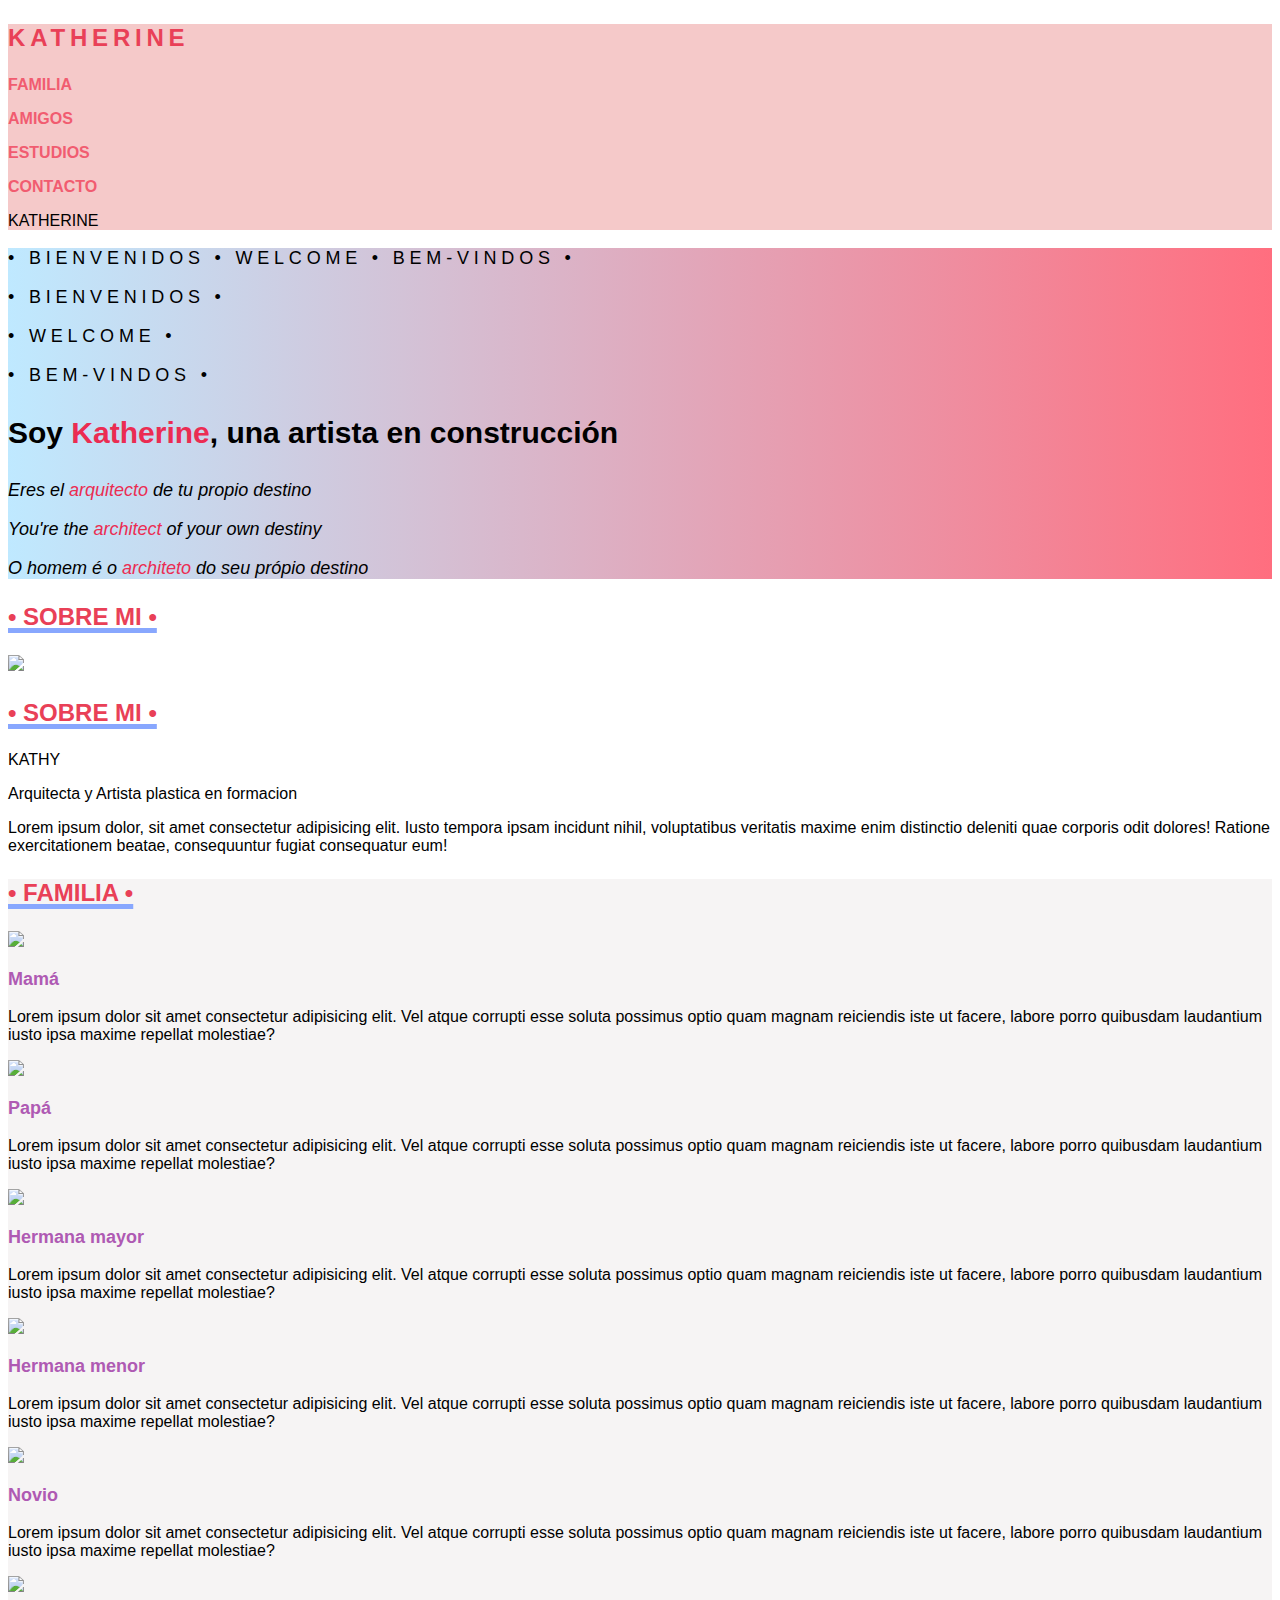
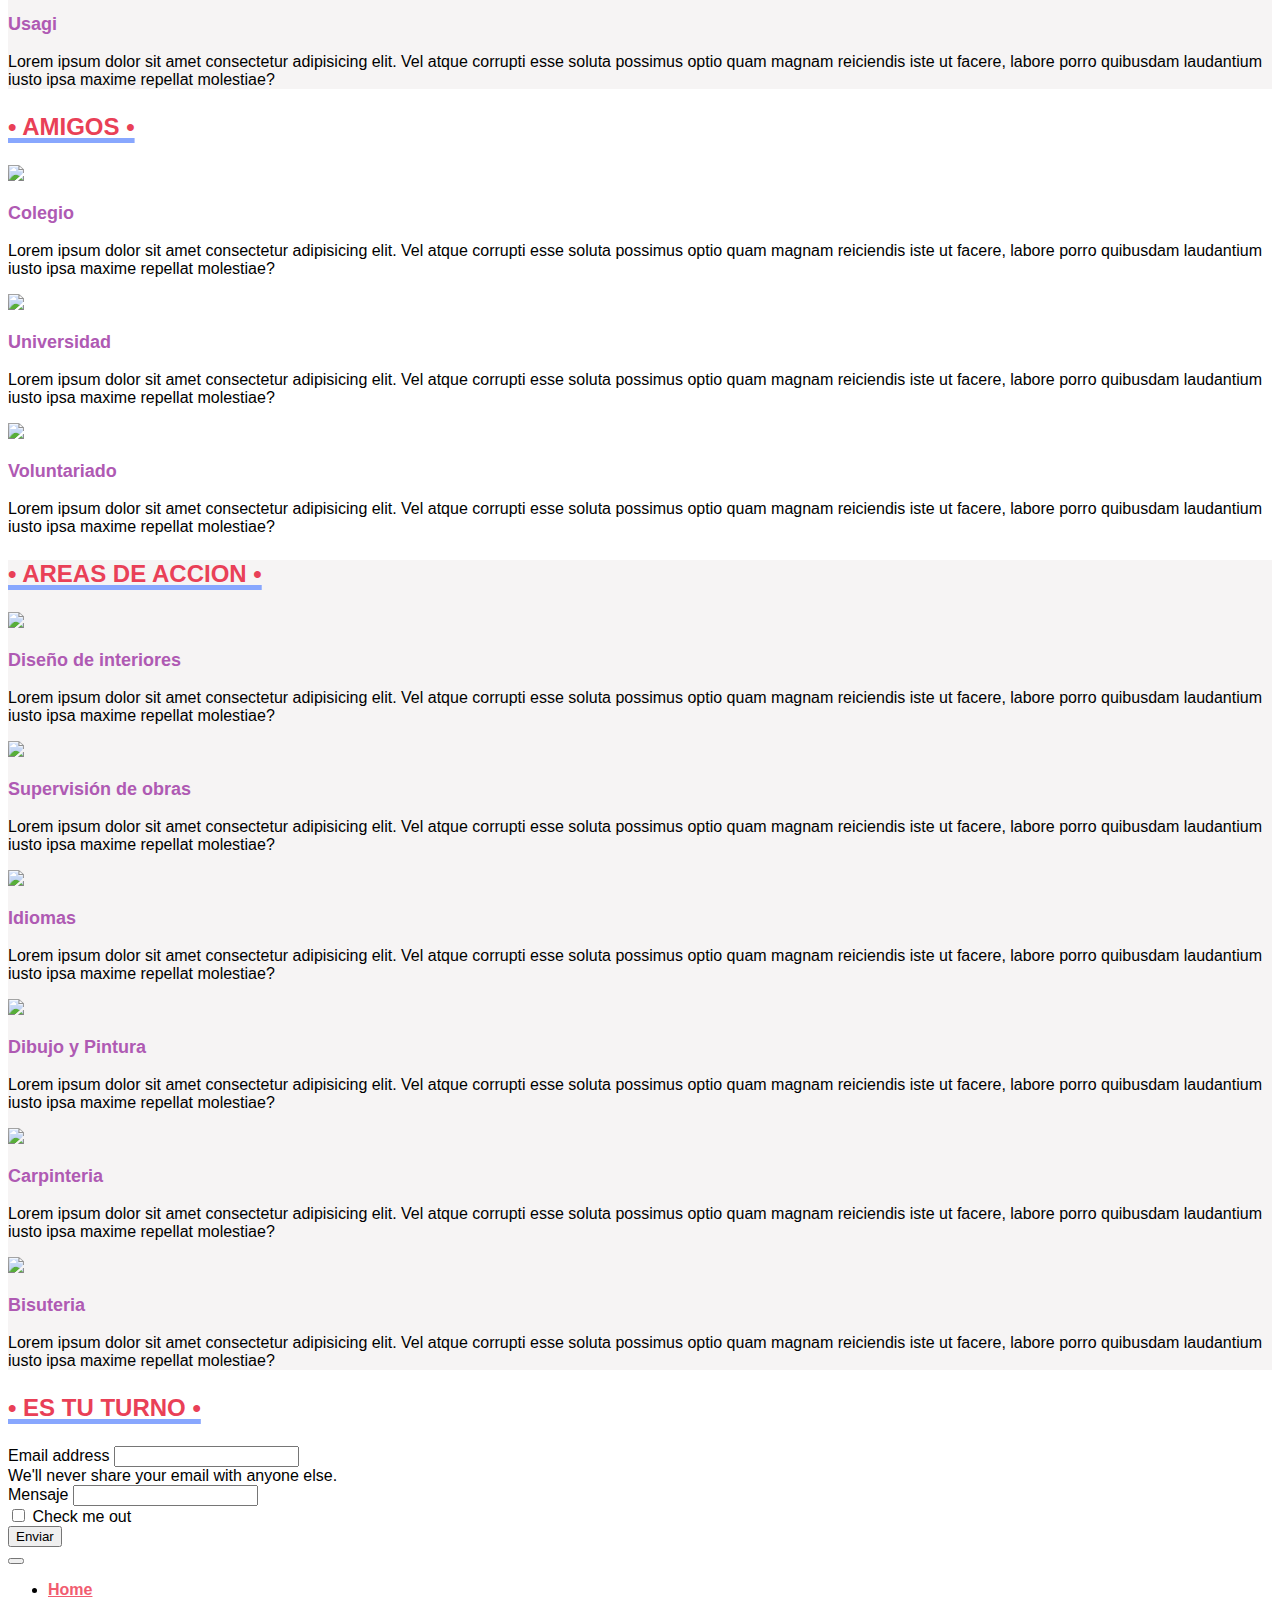
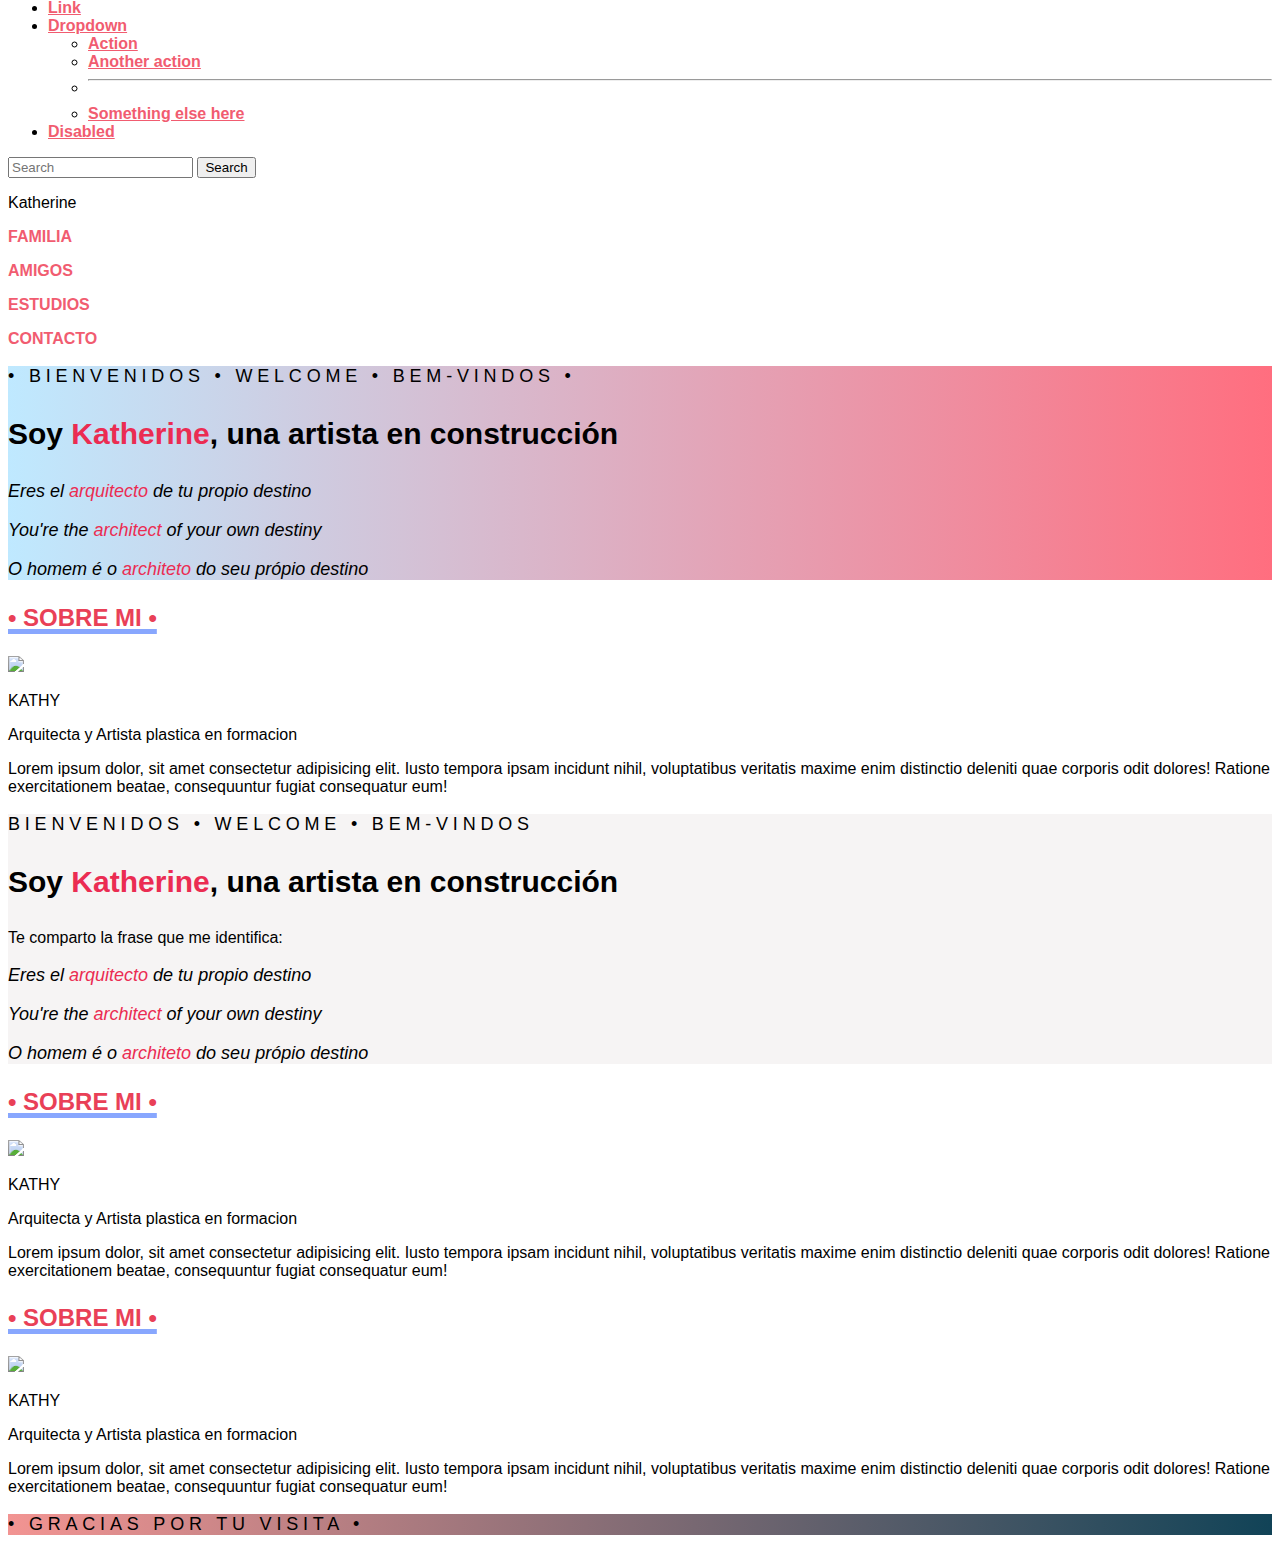
==== index.html @ c6577dc8 "Rename principal.html to index.html" ====
<!DOCTYPE html>
<html lang="es">
<head>
    <meta charset="UTF-8">
    <meta http-equiv="X-UA-Compatible" content="IE=edge">
    <!-- Icono de la pagina -->
    <link rel="icon" type="image/png" sizes="" href="./img/favicon-32x32.png">
    <!-- ****** -->
    <!-- Descripcion de la pagina -->
    <meta name="description" content="Curso de Desarrollo Web con HTML, CSS y JS"/>
    <!-- ****** -->
    <!-- Viewport de la pagina -->
    <meta name="viewport" content="width=device-width, initial-scale=1.0">
    <!-- ****** -->
    <!-- Vincular la pagina web con BOOTSTRAP-->
    <link href="https://cdn.jsdelivr.net/npm/bootstrap@5.2.2/dist/css/bootstrap.min.css" rel="stylesheet" integrity="sha384-Zenh87qX5JnK2Jl0vWa8Ck2rdkQ2Bzep5IDxbcnCeuOxjzrPF/et3URy9Bv1WTRi" crossorigin="anonymous">
    <script src="https://cdn.jsdelivr.net/npm/bootstrap@5.2.2/dist/js/bootstrap.bundle.min.js" integrity="sha384-OERcA2EqjJCMA+/3y+gxIOqMEjwtxJY7qPCqsdltbNJuaOe923+mo//f6V8Qbsw3" crossorigin="anonymous"></script>
    <!-- ****** -->
    <!-- Vincular la pagina web con la hoja de estilos -->
    <link type="text/css" rel="stylesheet" href="./css/principal.css">
    <!-- ****** -->
    <!-- Titulo de la pagina -->
    <title>Pagina Personal</title>
    <!-- ****** -->
</head>

<body>

    <header class="row">
        <section class="container d-flex justify-content-center align-items-center border border-success border-3 p-1">
            <section class="row">
                <section class="col-md-3 col-12">
                    <p class="text-center mt-3 name">KATHERINE</p>
                </section>

                <section class="col-md-6 col-12">
                    <section class="row mt-4">
                        <section class="col-md-3 col-12 px-4">
                            <p class="text-md-end text-center" ><a href="index.html" style="text-decoration:none" >FAMILIA</a></p>
                        </section>
                        <section class="col-md-3 col-12 px-4">
                            <p class="text-md-end text-center" ><a href="index.html" style="text-decoration:none" >AMIGOS</a></p>
                        </section>
                        <section class="col-md-3 col-12 px-4">
                            <p class="text-md-end text-center" ><a href="index.html" style="text-decoration:none" >ESTUDIOS</a></p>
                        </section>
                        <section class="col-md-3 col-12 px-4">
                            <p class="text-md-end text-center" ><a href="index.html" style="text-decoration:none" >CONTACTO</a></p>
                        </section>
                    </section>
                </section>
                <section class="col-md-3 col-12 mt-4">
                    <p class="text-center">KATHERINE</p>


                </section>
            </section>
        </section>
    </header>

    <nav></nav>
    
    <main>

        <!-- BIENVENIDOS -->

        <section class="border border-2 align-content-center justify-content-center">
            <section class="row border-1 border-dark px-5 section1 ">
                <section class="col-12">
                    <section class="section4 border border-primary container p-5">
                        <section class="row">
                            <section>
                                <p class="p1 text-center d-md-block d-none">• BIENVENIDOS • WELCOME • BEM-VINDOS •</p>
                                <p class="p1 text-center d-md-none d-block col-12">• BIENVENIDOS •</p>
                                </section>
                                <section>
                                <p class="p1 text-center d-md-none d-block col-12">• WELCOME •</p>
                                </section>
                                <section>
                                <p class="p1 text-center d-md-none d-block col-12">• BEM-VINDOS •</p>
                            </section>
                        </section>
                            <p class="p2 text-center">Soy <span style="color:#eb2c52">Katherine</span>, una artista en construcción</p>
                        <section class="pt-1">
                            <p class="p4 text-center">Eres el <span style="color:#eb2c52">arquitecto</span> de tu propio destino</p>
                            <p class="p4 text-center">You're the <span style="color:#eb2c52">architect</span> of your own destiny</p>
                            <p class="p4 text-center">O homem é o <span style="color:#eb2c52">architeto</span> do seu própio destino</p>
                        </section>
                    </section>
                </section>
            </section>
        </section>

        <!-- SOBRE MI -->

        <section class="m-5">
            <section class="row border border-1 border-success my-5 px-5 m-5">
                <section class="col-lg-6 col-12">
                    <p class="p7 text-center d-lg-none pt-2 ">• SOBRE MI •</p>
                    <p class="p8 text-center d-flex align-items-center justify-content-center"><img class="imagen1"src="./img/2725615.jpg"></p>
                </section>
                <section class="col-lg-6 col-12">
                    <p class="p7 text-center d-none d-lg-block">• SOBRE MI •</p>
                    <p class="p9 text-center">KATHY</p>
                    <p class="p10 ">Arquitecta y Artista plastica en formacion</p>
                    <p class="p11 ">Lorem ipsum dolor, sit amet consectetur adipisicing elit. Iusto tempora ipsam incidunt nihil, voluptatibus veritatis maxime enim distinctio deleniti quae corporis odit dolores! Ratione exercitationem beatae, consequuntur fugiat consequatur eum!</p>
                </section>
            </section>
        </section>

        <!-- FAMILIA -->

        <section class=" section3">
            <section class="border border-2 border-dark align-content-center justify-content-center m-5">
                <section class="row mx-5 border border-2 border-success">
                    <section class="col-12">
                        <p class="p7 text-center pt-2 pb-5">• FAMILIA •</p>
                    </section>
                    <section class="col-12">
                        <section class="row text-center align-items-center justify-content-center">
                            <section class="col-md-4 col-sm-6 col-12 p-3">
                                <img class="imagengf pb-2"src="./img/mama.png">
                                <p class="pf text-center">Mamá</p>
                                <p>Lorem ipsum dolor sit amet consectetur adipisicing elit. Vel atque corrupti esse soluta possimus optio quam magnam reiciendis iste ut facere, labore porro quibusdam laudantium iusto ipsa maxime repellat molestiae?</p>
                            </section>
                            <section class="col-md-4 col-sm-6 col-12  p-3">
                                <img class="imagengf pb-2"src="./img/papa.png">
                                <p class="pf text-center">Papá</p>
                                <p>Lorem ipsum dolor sit amet consectetur adipisicing elit. Vel atque corrupti esse soluta possimus optio quam magnam reiciendis iste ut facere, labore porro quibusdam laudantium iusto ipsa maxime repellat molestiae?</p>
                            </section>
                            <section class="col-md-4 col-sm-6 col-12  p-3">
                                <img class="imagengf pb-2"src="./img/hija1.png">
                                <p class="pf text-center">Hermana mayor</p>
                                <p>Lorem ipsum dolor sit amet consectetur adipisicing elit. Vel atque corrupti esse soluta possimus optio quam magnam reiciendis iste ut facere, labore porro quibusdam laudantium iusto ipsa maxime repellat molestiae?</p>
                            </section>
                            <section class="col-md-4 col-sm-6 col-12  p-3">
                                <img class="imagengf pb-2"src="./img/hija2.png">
                                <p class="pf text-center">Hermana menor</p>
                                <p>Lorem ipsum dolor sit amet consectetur adipisicing elit. Vel atque corrupti esse soluta possimus optio quam magnam reiciendis iste ut facere, labore porro quibusdam laudantium iusto ipsa maxime repellat molestiae?</p>
                            </section>
                            <section class="col-md-4 col-sm-6 col-12  p-3">
                                <img class="imagengf pb-2"src="./img/novio.png">
                                <p class="pf text-center">Novio</p>
                                <p>Lorem ipsum dolor sit amet consectetur adipisicing elit. Vel atque corrupti esse soluta possimus optio quam magnam reiciendis iste ut facere, labore porro quibusdam laudantium iusto ipsa maxime repellat molestiae?</p>
                            </section>
                            <section class="col-md-4 col-sm-6 col-12  p-3">
                                <img class="imagengf pb-2"src="./img/conejo.png">
                                <p class="pf text-center">Usagi</p>
                                <p>Lorem ipsum dolor sit amet consectetur adipisicing elit. Vel atque corrupti esse soluta possimus optio quam magnam reiciendis iste ut facere, labore porro quibusdam laudantium iusto ipsa maxime repellat molestiae?</p>
                            </section>
                        </section>
                    </section>
                </section>
            </section>
        </section>

    <!-- AMIGOS -->

        <section class="">
            <section class="border border-2 border-dark align-content-center justify-content-center m-5">
                    <section class="row mx-5 border border-2 border-success">
                        <section class="col-12">
                            <p class="p7 text-center pt-2 pb-5">• AMIGOS •</p>
                        </section>
                        <section class="col-12">
                            <section class="row text-center align-items-center justify-content-center">
                                <section class="col-md-4 col-sm-6 col-12 p-3">
                                    <img class="imagengf pb-2"src="./img/mama.png">
                                    <p class="pf text-center">Colegio</p>
                                    <p>Lorem ipsum dolor sit amet consectetur adipisicing elit. Vel atque corrupti esse soluta possimus optio quam magnam reiciendis iste ut facere, labore porro quibusdam laudantium iusto ipsa maxime repellat molestiae?</p>
                                </section>
                                <section class="col-md-4 col-sm-6 col-12  p-3">
                                    <img class="imagengf pb-2"src="./img/papa.png">
                                    <p class="pf text-center">Universidad</p>
                                    <p>Lorem ipsum dolor sit amet consectetur adipisicing elit. Vel atque corrupti esse soluta possimus optio quam magnam reiciendis iste ut facere, labore porro quibusdam laudantium iusto ipsa maxime repellat molestiae?</p>
                                </section>
                                <section class="col-md-4 col-sm-6 col-12  p-3">
                                    <img class="imagengf pb-2"src="./img/hija1.png">
                                    <p class="pf text-center">Voluntariado</p>
                                    <p>Lorem ipsum dolor sit amet consectetur adipisicing elit. Vel atque corrupti esse soluta possimus optio quam magnam reiciendis iste ut facere, labore porro quibusdam laudantium iusto ipsa maxime repellat molestiae?</p>
                                </section>
                            </section>
                        </section>
                    </section>
                </section>    
        </section>

        <!-- AREAS DE ACCION -->

        <section class=" section3">
            <section class="border border-2 border-dark align-content-center justify-content-center m-5">
                <section class="row mx-5 border border-2 border-success">
                    <section class="col-12">
                        <p class="p7 text-center pt-2 pb-5">• AREAS DE ACCION •</p>
                    </section>
                    <section class="col-12">
                        <section class="row text-center align-items-center justify-content-center">
                            <section class="col-md-4 col-sm-6 col-12 p-3">
                                <img class="imagengf pb-2"src="./img/art-and-design.png">
                                <p class="pf text-center">Diseño de interiores</p>
                                <p>Lorem ipsum dolor sit amet consectetur adipisicing elit. Vel atque corrupti esse soluta possimus optio quam magnam reiciendis iste ut facere, labore porro quibusdam laudantium iusto ipsa maxime repellat molestiae?</p>
                            </section>
                            <section class="col-md-4 col-sm-6 col-12  p-3">
                                <img class="imagengf pb-2"src="./img/plano.png">
                                <p class="pf text-center">Supervisión de obras</p>
                                <p>Lorem ipsum dolor sit amet consectetur adipisicing elit. Vel atque corrupti esse soluta possimus optio quam magnam reiciendis iste ut facere, labore porro quibusdam laudantium iusto ipsa maxime repellat molestiae?</p>
                            </section>
                            <section class="col-md-4 col-sm-6 col-12  p-3">
                                <img class="imagengf pb-2"src="./img/traduccion.png">
                                <p class="pf text-center">Idiomas</p>
                                <p>Lorem ipsum dolor sit amet consectetur adipisicing elit. Vel atque corrupti esse soluta possimus optio quam magnam reiciendis iste ut facere, labore porro quibusdam laudantium iusto ipsa maxime repellat molestiae?</p>
                            </section>
                            <section class="col-md-4 col-sm-6 col-12  p-3">
                                <img class="imagengf pb-2"src="./img/pintar.png">
                                <p class="pf text-center">Dibujo y Pintura</p>
                                <p>Lorem ipsum dolor sit amet consectetur adipisicing elit. Vel atque corrupti esse soluta possimus optio quam magnam reiciendis iste ut facere, labore porro quibusdam laudantium iusto ipsa maxime repellat molestiae?</p>
                            </section>
                            <section class="col-md-4 col-sm-6 col-12  p-3">
                                <img class="imagengf pb-2"src="./img/handcraft.png">
                                <p class="pf text-center">Carpinteria</p>
                                <p>Lorem ipsum dolor sit amet consectetur adipisicing elit. Vel atque corrupti esse soluta possimus optio quam magnam reiciendis iste ut facere, labore porro quibusdam laudantium iusto ipsa maxime repellat molestiae?</p>
                            </section>
                            <section class="col-md-4 col-sm-6 col-12  p-3">
                                <img class="imagengf pb-2"src="./img/gems.png">
                                <p class="pf text-center">Bisuteria</p>
                                <p>Lorem ipsum dolor sit amet consectetur adipisicing elit. Vel atque corrupti esse soluta possimus optio quam magnam reiciendis iste ut facere, labore porro quibusdam laudantium iusto ipsa maxime repellat molestiae?</p>
                            </section>
                        </section>
                    </section>
                </section>
            </section>
        </section>

        <!-- FORMULARIO -->

            <section class="">
                <section class="border border-2 border-dark align-content-center justify-content-center m-5">
                        <section class="row mx-5 border border-2 border-success">
                            <section class="col-12">
                                <p class="p7 text-center pt-2 pb-5">• ES TU TURNO •</p>
                            </section>
                            <section class="col-12">
                                <section class="row align-items-center justify-content-center">
                                    
                                    <form>
                                        <section class="mb-3">
                                        <label for="exampleInputEmail1" class="form-label">Email address</label>
                                        <input type="email" class="form-control" id="exampleInputEmail1" aria-describedby="emailHelp">
                                        <section id="emailHelp" class="form-text">We'll never share your email with anyone else.</section>
                                        </section>
                                        <section class="mb-3">
                                        <label for="exampleInputMsj" class="form-label">Mensaje</label>
                                        <input type="txt" class="form-control" id="exampleInputPassword1">
                                        </section>
                                        <section class="mb-3 form-check">
                                        <input type="checkbox" class="form-check-input" id="exampleCheck1">
                                        <label class="form-check-label" for="exampleCheck1">Check me out</label>
                                        </section>
                                        <button type="submit" class="btn btn-primary">Enviar</button>
                                    </form>

                                </section>
                            </section>
                        </section>
                    </section>    
            </section>


<!-- SE PUEDE VBORRAR -->
<nav class="navbar navbar-expand-lg navbar-light d-sm-none d-block text-center justify-content-center align-item-center d-flex">
    <section class="container-fluid">
    <a class="navbar-brand" href="#"></a>
    <button class="navbar-toggler" type="button" data-bs-toggle="collapse" data-bs-target="#navbarSupportedContent" aria-controls="navbarSupportedContent" aria-expanded="false" aria-label="Toggle navigation">
        <span class="navbar-toggler-icon"></span>
    </button>
    <section class="collapse navbar-collapse" id="navbarSupportedContent">
        <ul class="navbar-nav me-auto mb-2 mb-lg-0">
        <li class="nav-item">
            <a class="nav-link active" aria-current="page" href="#">Home</a>
        </li>
        <li class="nav-item">
            <a class="nav-link" href="#">Link</a>
        </li>
        <li class="nav-item dropdown">
            <a class="nav-link dropdown-toggle" href="#" id="navbarDropdown" role="button" data-bs-toggle="dropdown" aria-expanded="false">
            Dropdown
            </a>
            <ul class="dropdown-menu" aria-labelledby="navbarDropdown">
            <li><a class="dropdown-item" href="#">Action</a></li>
            <li><a class="dropdown-item" href="#">Another action</a></li>
            <li><hr class="dropdown-divider"></li>
            <li><a class="dropdown-item" href="#">Something else here</a></li>
            </ul>
        </li>
        <li class="nav-item">
            <a class="nav-link disabled" href="#" tabindex="-1" aria-disabled="true">Disabled</a>
        </li>
        </ul>
        <form class="d-flex">
        <input class="form-control me-2" type="search" placeholder="Search" aria-label="Search">
        <button class="btn btn-outline-success" type="submit">Search</button>
        </form>
    </section>
    </section>
</nav>




        <!-- PRUEBAS QUE NO VAN-->




        <section class="row p-1">
            <section class="col-md-3 col-12 border border-success border-2 align-items-center justify-content-center">
                <section class="text-end fw-bold border border-primary fs-4 text-danger p-1">
                    <p class="text-center mb-0">Katherine</p>
                </section>
            </section>
            <section class="col-md-6 border border-dark border-dark p-">
                <section class="row border border-primary border border-success border-3 m-0 align-items-center justify-content-center col-12">
                        <section class="col-md-3 col-12">
                            <p class="text-md-end text-center" ><a href="index.html" style="text-decoration:none" >FAMILIA</a></p>
                        </section>
                        <section class="col-md-3 col-12">
                            <p class="text-md-end text-center" ><a href="index.html" style="text-decoration:none" >AMIGOS</a></p>
                        </section>
                        <section class="col-md-3 col-12">
                            <p class="text-md-end text-center" ><a href="index.html" style="text-decoration:none" >ESTUDIOS</a></p>
                        </section>
                        <section class="col-md-3 col-12">
                            <p class="text-md-end text-center" ><a href="index.html" style="text-decoration:none" >CONTACTO</a></p>
                        </section>
                    </section>
                    
                </section>
            </section>



        <section class="border border-2 align-content-center justify-content-center">
            <section class="row border-1 border-dark px-5 section1 ">
                <section class="col-12">
                    <section class="section4 border border-primary container p-5">
                        <p class="p1 text-center">• BIENVENIDOS • WELCOME • BEM-VINDOS •</p>
                        <p class="p2 text-center">Soy <span style="color:#eb2c52">Katherine</span>, una artista en construcción</p>
                        <section class="pt-1">
                            <p class="p4 text-center">Eres el <span style="color:#eb2c52">arquitecto</span> de tu propio destino</p>
                            <p class="p4 text-center">You're the <span style="color:#eb2c52">architect</span> of your own destiny</p>
                            <p class="p4 text-center">O homem é o <span style="color:#eb2c52">architeto</span> do seu própio destino</p>
                        </section>
                    </section>
                </section>
            </section>
        </section>








<section class="section border border-2 align-content-center justify-content-center">
    <section class="row border-1 border-dark my-5 px-5">
        <section class="col-12">
            <section class="section4 border border-primary container bo">
                <p class="p7 text-center">• SOBRE MI •</p>
                <p class="p8 text-center align-items-center"><img class="imagen1"src="./img/2725615.jpg"></p>
                <p class="p9 text-center">KATHY</p>
                <p class="p10">Arquitecta y Artista plastica en formacion</p>
                <p class="p11">Lorem ipsum dolor, sit amet consectetur adipisicing elit. Iusto tempora ipsam incidunt nihil, voluptatibus veritatis maxime enim distinctio deleniti quae corporis odit dolores! Ratione exercitationem beatae, consequuntur fugiat consequatur eum!</p>
            </section>
        </section>
    </section>
</section>

<section class="section3 border border-2 align-content-center justify-content-center">
    <section class="row border-1 border-dark my-5 px-5">
        <section class="col-12">
            <section class="section4 border border-primary container ">
                <p class="p1 text-center">BIENVENIDOS • WELCOME • BEM-VINDOS</p>
                <p class="p2 text-center">Soy <span style="color:#eb2c52">Katherine</span>, una artista en construcción</p>
                <p class="p3 text-center">Te comparto la frase que me identifica:</p>
                <p class="p4 text-center">Eres el <span style="color:#eb2c52">arquitecto</span> de tu propio destino</p>
                <p class="p5 text-center">You're the <span style="color:#eb2c52">architect</span> of your own destiny</p>
                <p class="p6 text-center">O homem é o <span style="color:#eb2c52">architeto</span> do seu própio destino</p>
            </section>
        </section>
    </section>
</section>







        <section class="section border border-2 align-content-center justify-content-center">
            <section class="row border-1 border-dark my-5 px-5">
                <section class="col-lg-6 col-12">
                    <p class="p7 text-center">• SOBRE MI •</p>
                    <p class="p8 text-center align-items-center"><img class="imagen1"src="./img/2725615.jpg"></p>
                </section>
                <section class="col-lg-6 col-12">
                    <p class="p9 text-center">KATHY</p>
                    <p class="p10">Arquitecta y Artista plastica en formacion</p>
                    <p class="p11">Lorem ipsum dolor, sit amet consectetur adipisicing elit. Iusto tempora ipsam incidunt nihil, voluptatibus veritatis maxime enim distinctio deleniti quae corporis odit dolores! Ratione exercitationem beatae, consequuntur fugiat consequatur eum!</p>
                </section>




                <section class="col-12">
                    <section class="section4 border border-primary container bo">
                        <p class="p7 text-center">• SOBRE MI •</p>
                        <p class="p8 text-center align-items-center"><img class="imagen1"src="./img/2725615.jpg"></p>
                        <p class="p9 text-center">KATHY</p>
                        <p class="p10">Arquitecta y Artista plastica en formacion</p>
                        <p class="p11">Lorem ipsum dolor, sit amet consectetur adipisicing elit. Iusto tempora ipsam incidunt nihil, voluptatibus veritatis maxime enim distinctio deleniti quae corporis odit dolores! Ratione exercitationem beatae, consequuntur fugiat consequatur eum!</p>
                    </section>
                </section>
            </section>
        </section>








        <section>

        </section>
    </main>
    <footer>
        <section class="border border-2 align-content-center justify-content-center foot">
            <section class="row border-1 border-dark px-5">
                <section class="col-md-4 col-12">
                    <section class="section4 border border-primary container p-5">
                        <section class="row">
                            <section>
                                <p class="p1 text-center d-md-block d-none">• GRACIAS POR TU VISITA •</p>
                            </section>
                        </section>
                    </section>        
                </section>

                <section class="col-md-4 col-sm-6 col-12">

                </section>

                <section class="col-md-4 col-12">

                </section>

                <section class="col-12">

                </section>
            </section>
        </section>
    </footer>
</body>
</html>
<script src="./js/principal.js"></script>
---- css/principal.css ----
*{
    font-family:'Trebuchet MS', 'Lucida Sans Unicode', 'Lucida Grande', 'Lucida Sans', Arial, sans-serif;




}

/* #eb2c52 / fe4d4d  color: #E94057 */

header{
    background-color: #f5c9c9;
}

.name{
    letter-spacing: .3rem;
    font-size:1.5rem;
    font-weight: bolder;
    color: #E94057;
}


a:hover {
    color: #4874aa;
    cursor: pointer;
    text-decoration: none;
}

a{
    font-weight: bolder;
    color: #f15c70;
}

.section1{
    background: #ff6e7f;  /* fallback for old browsers */
    background: -webkit-linear-gradient(to right, #bfe9ff, #ff6e7f);  /* Chrome 10-25, Safari 5.1-6 */
    background: linear-gradient(to right, #bfe9ff, #ff6e7f); /* W3C, IE 10+/ Edge, Firefox 16+, Chrome 26+, Opera 12+, Safari 7+ */
    
}

.section3{
    background-color: #f6f4f4;
}


.section4{
    justify-content: center;
}

.p1{
    letter-spacing: .3rem;
    font-size: 18px;
    
}

.p2{
    font-weight: bolder;
    font-size: 30px;
}

.p4, .p5, .p6{
    font-style: oblique;
    font-size: 18px;
}

.p7{
    font-size: 1.5rem;
    color: #E94057;
    font-weight: bolder;
    text-decoration: underline #88a7fe 5px;
}

.imagen1{
    width: 200px;

}

.imagengf{
    width: 100px;
}

.plomo{
    background-color: #f7f7f7;
}

.pf{
    color: #af5ab3;
    font-weight: bolder;
    font-size: large;
}

.foot{
    background: #114357;  /* fallback for old browsers */
    background: -webkit-linear-gradient(to right, #F29492, #114357);  /* Chrome 10-25, Safari 5.1-6 */
    background: linear-gradient(to right, #F29492, #114357); /* W3C, IE 10+/ Edge, Firefox 16+, Chrome 26+, Opera 12+, Safari 7+ */
    
    

}

/*
 class="section3 border border-2 border-dark align-content-center justify-content-center my-5 px-5


*/
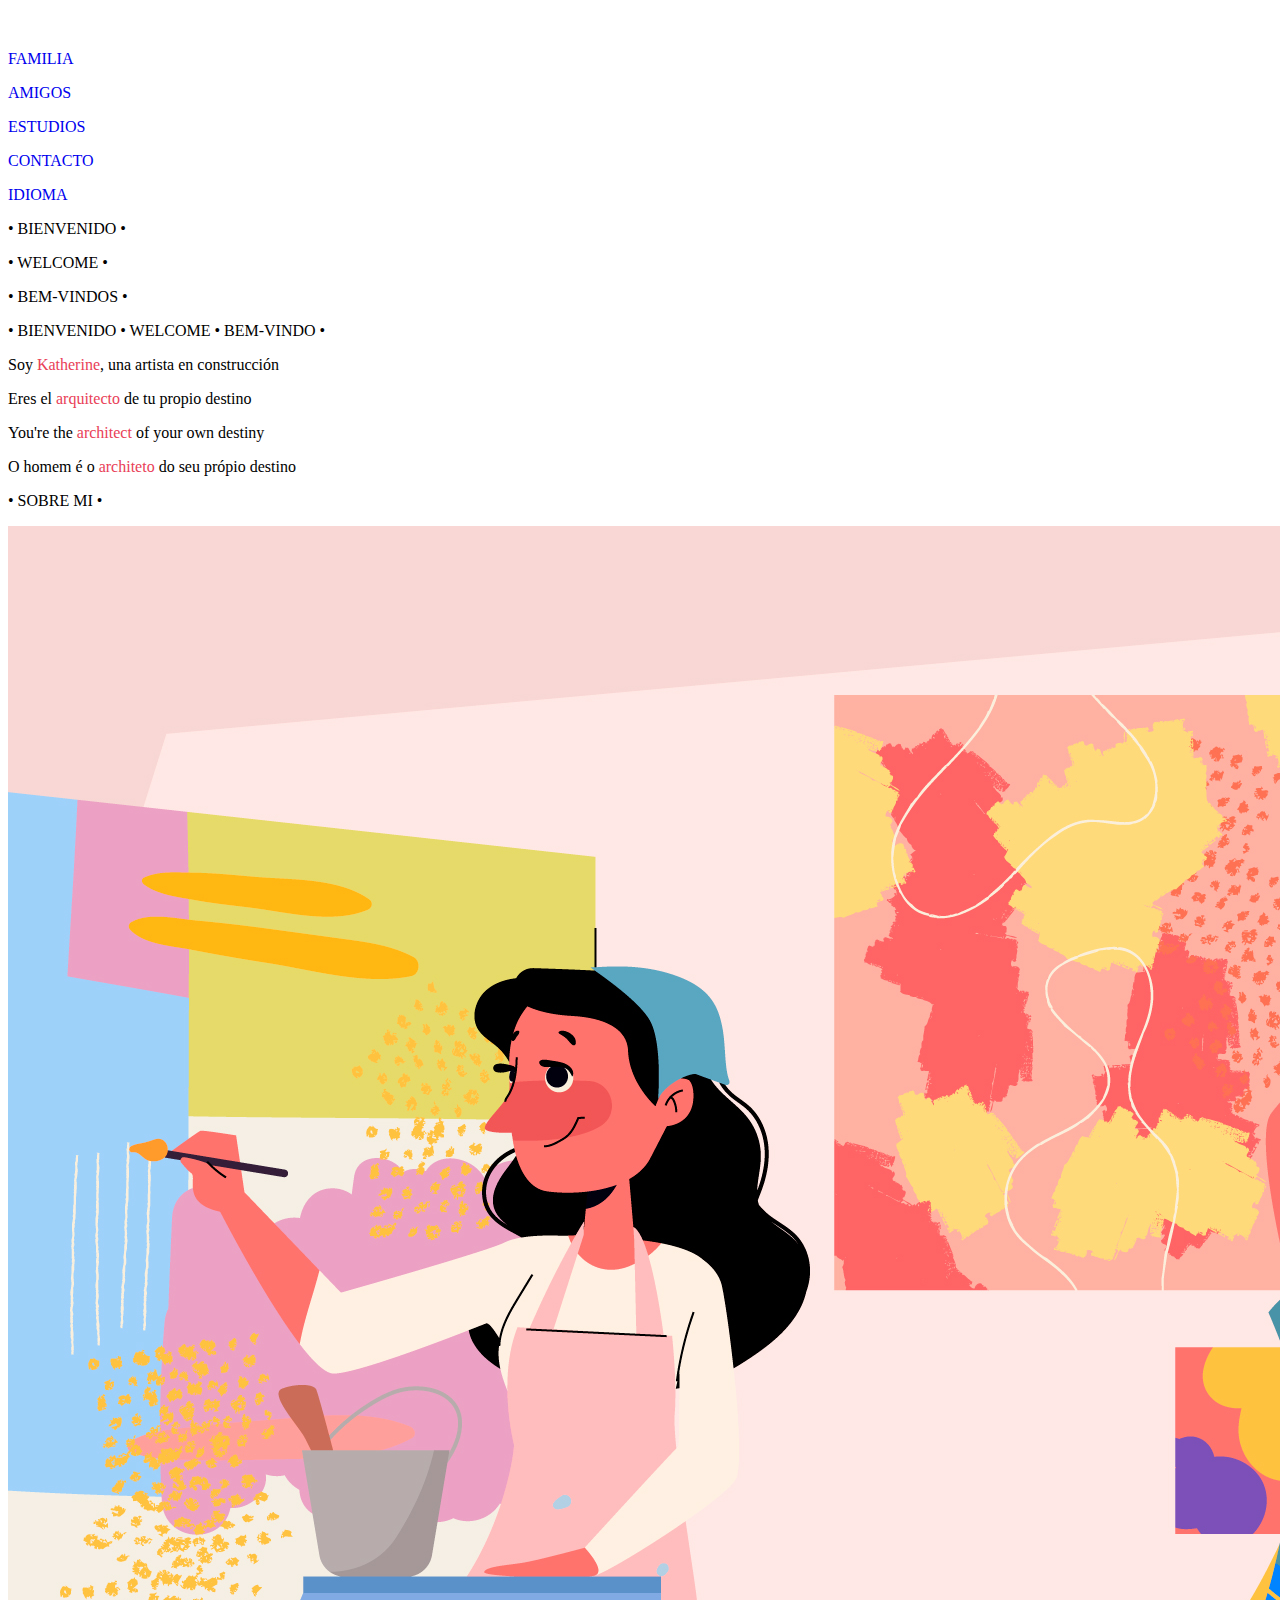
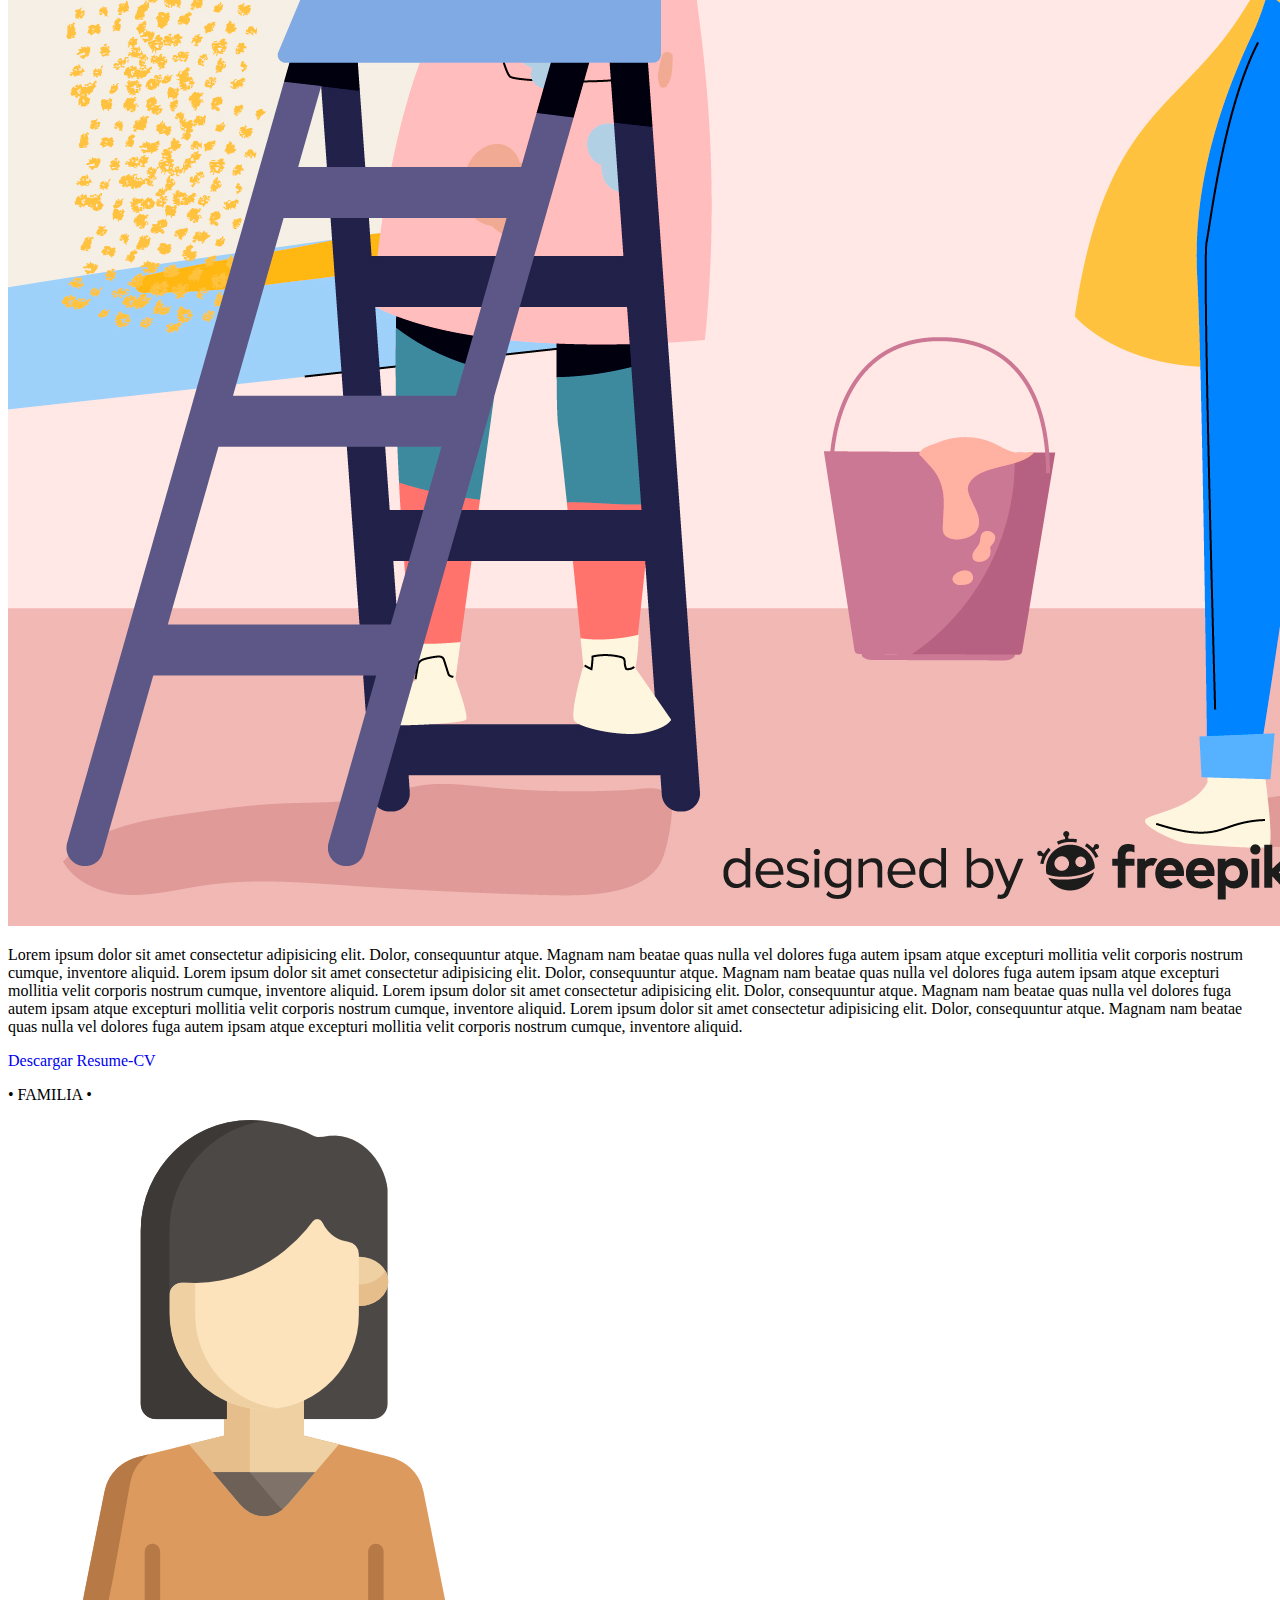
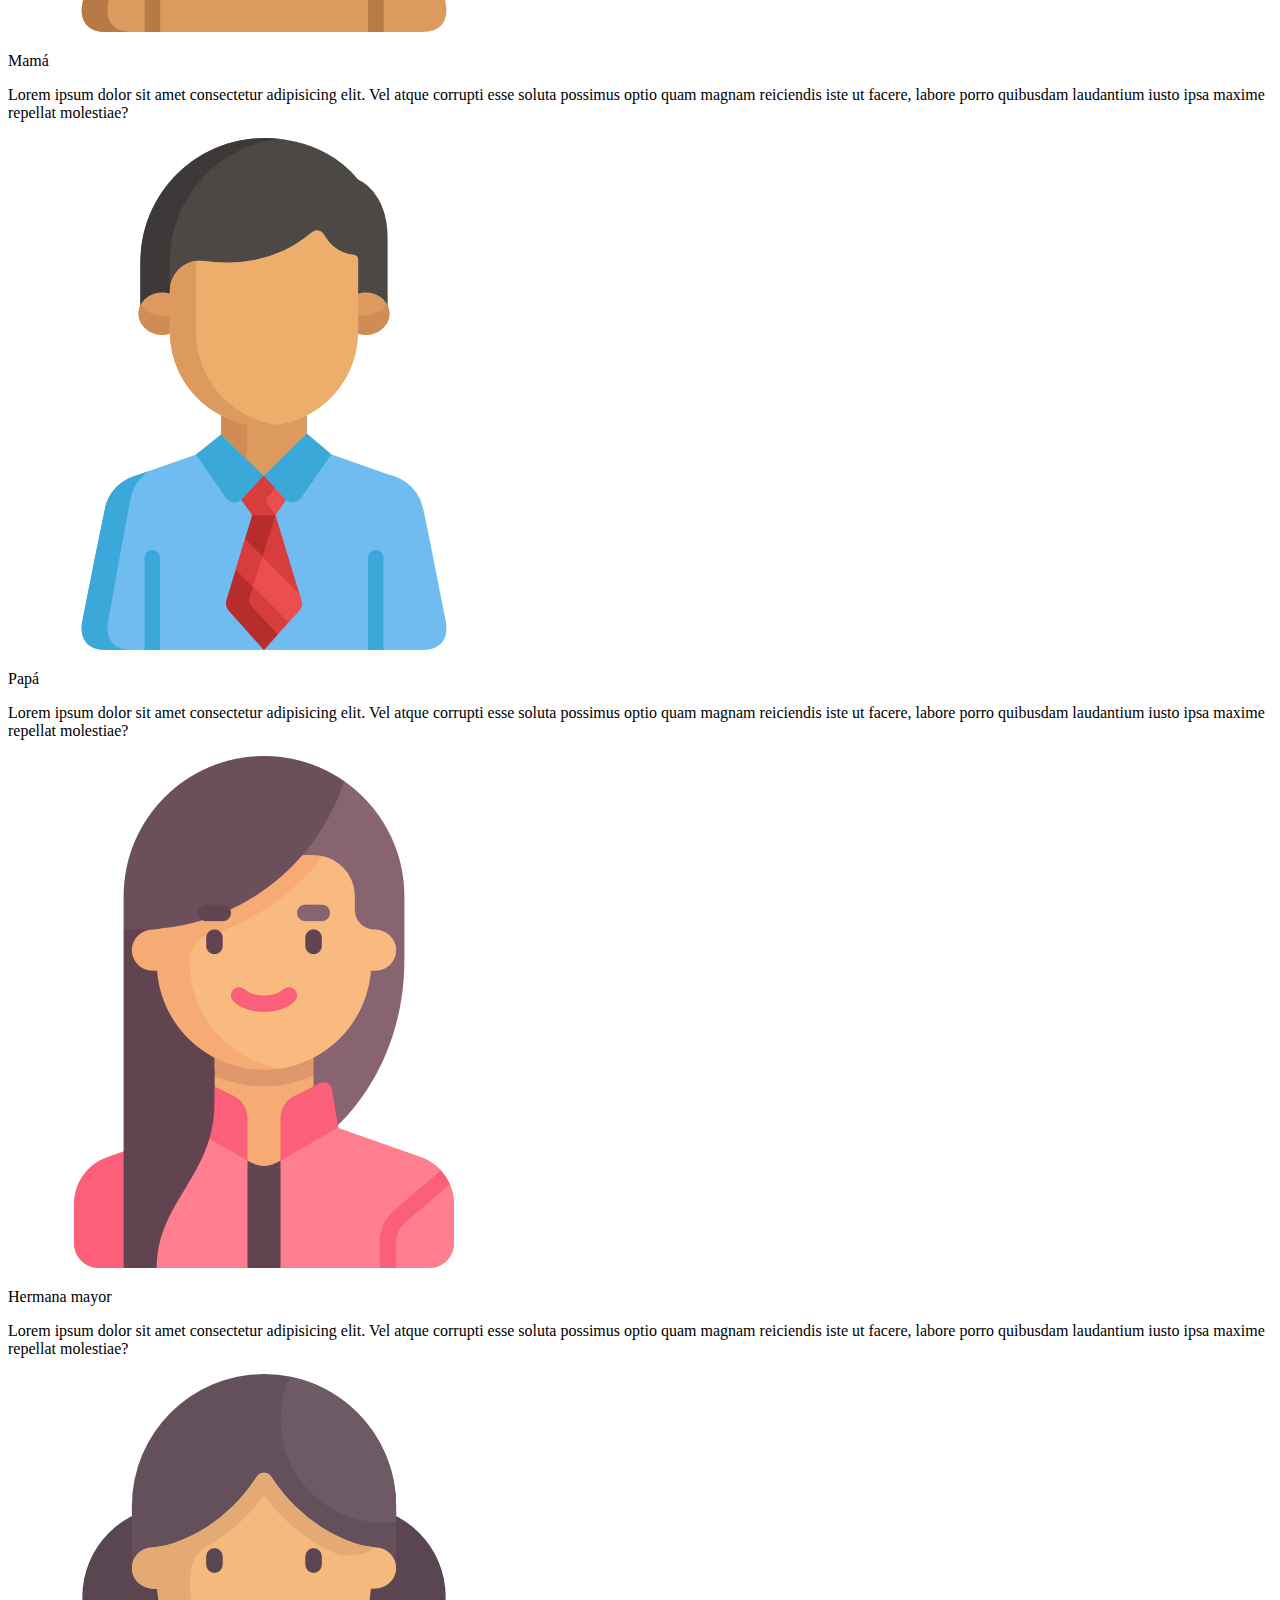
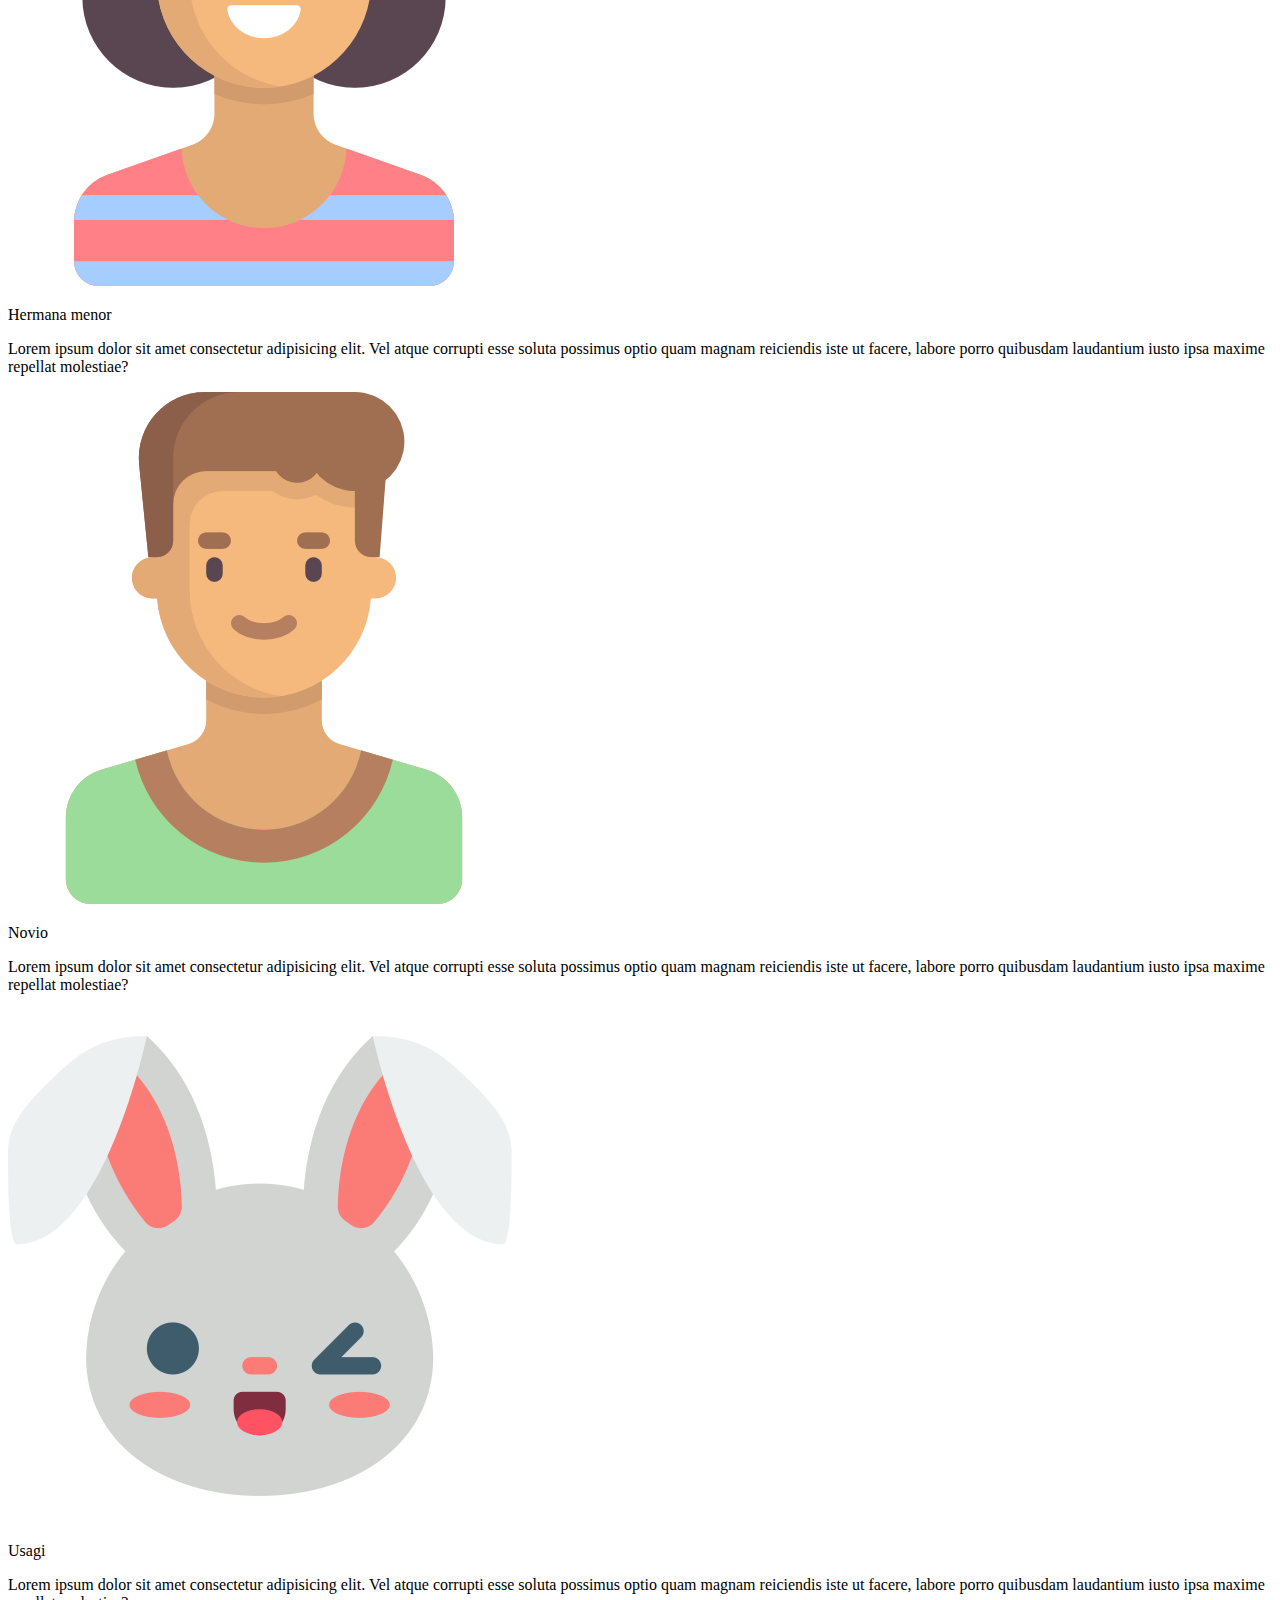
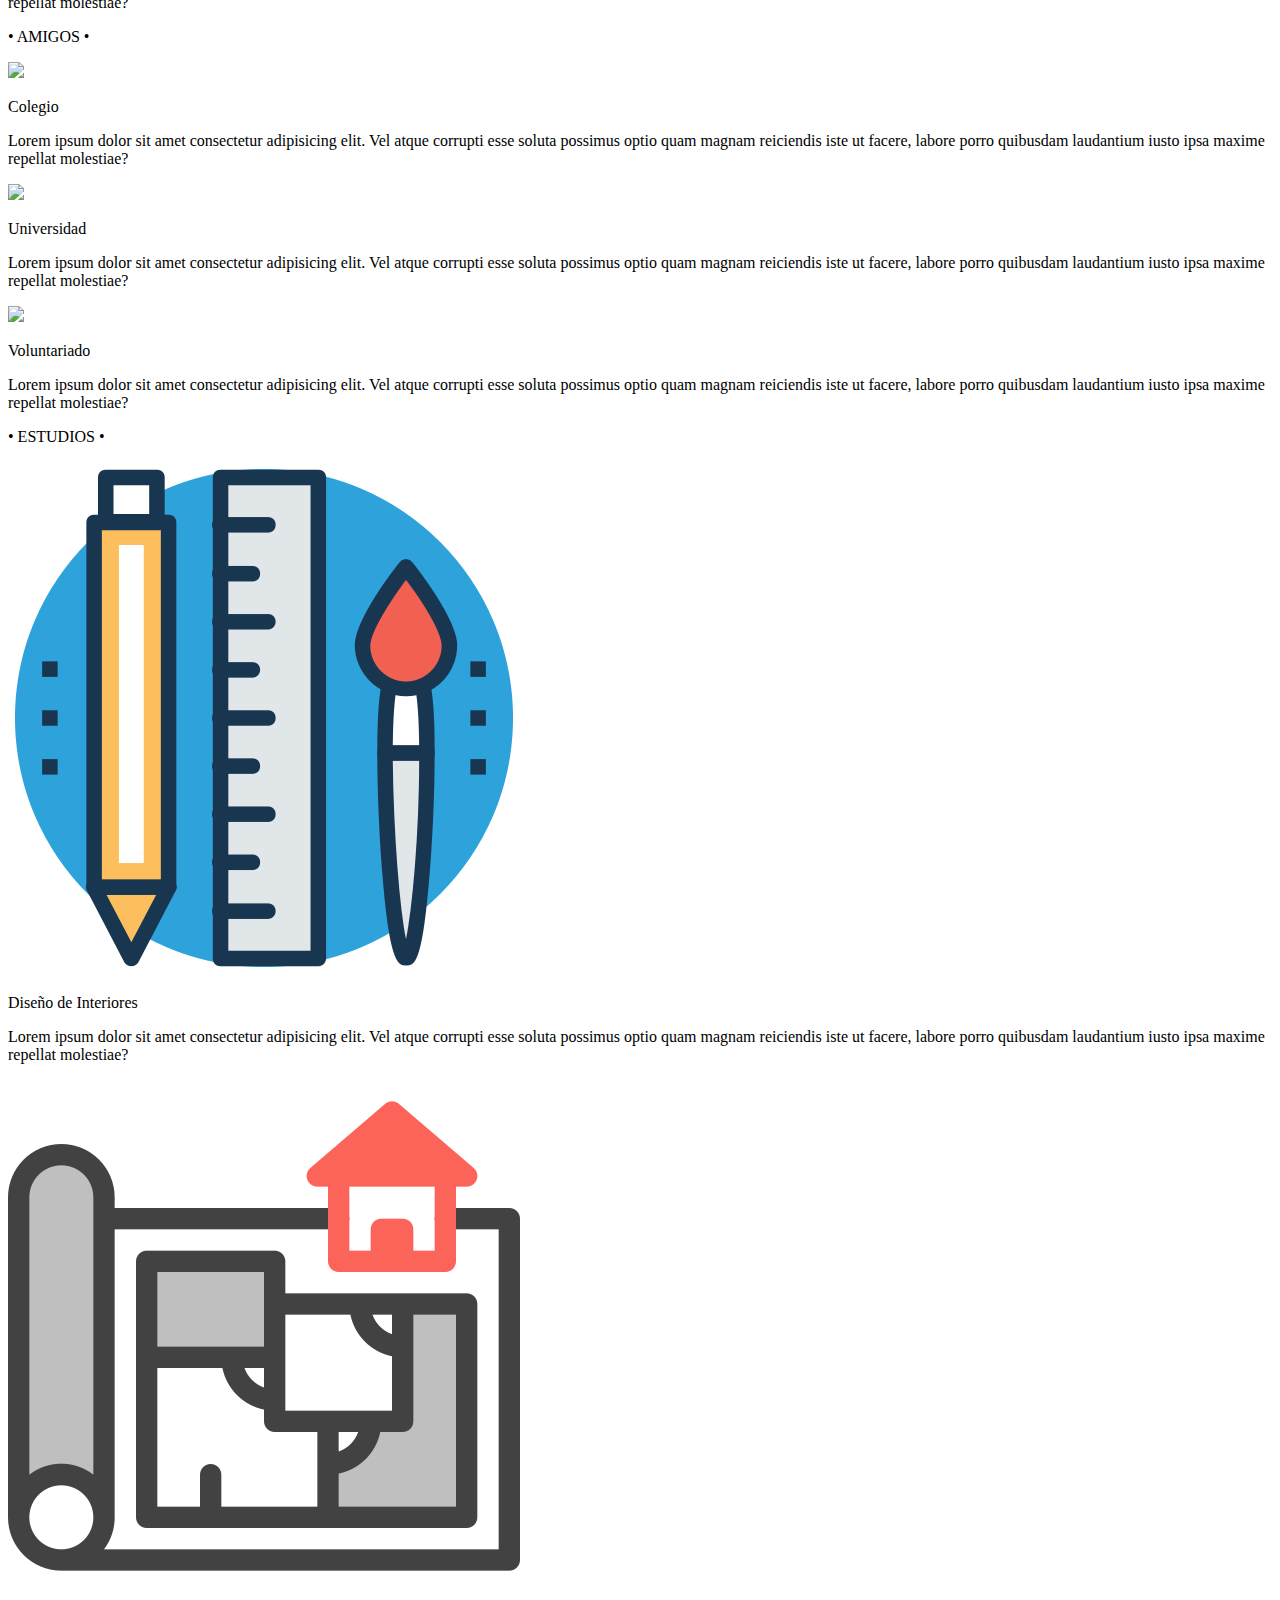
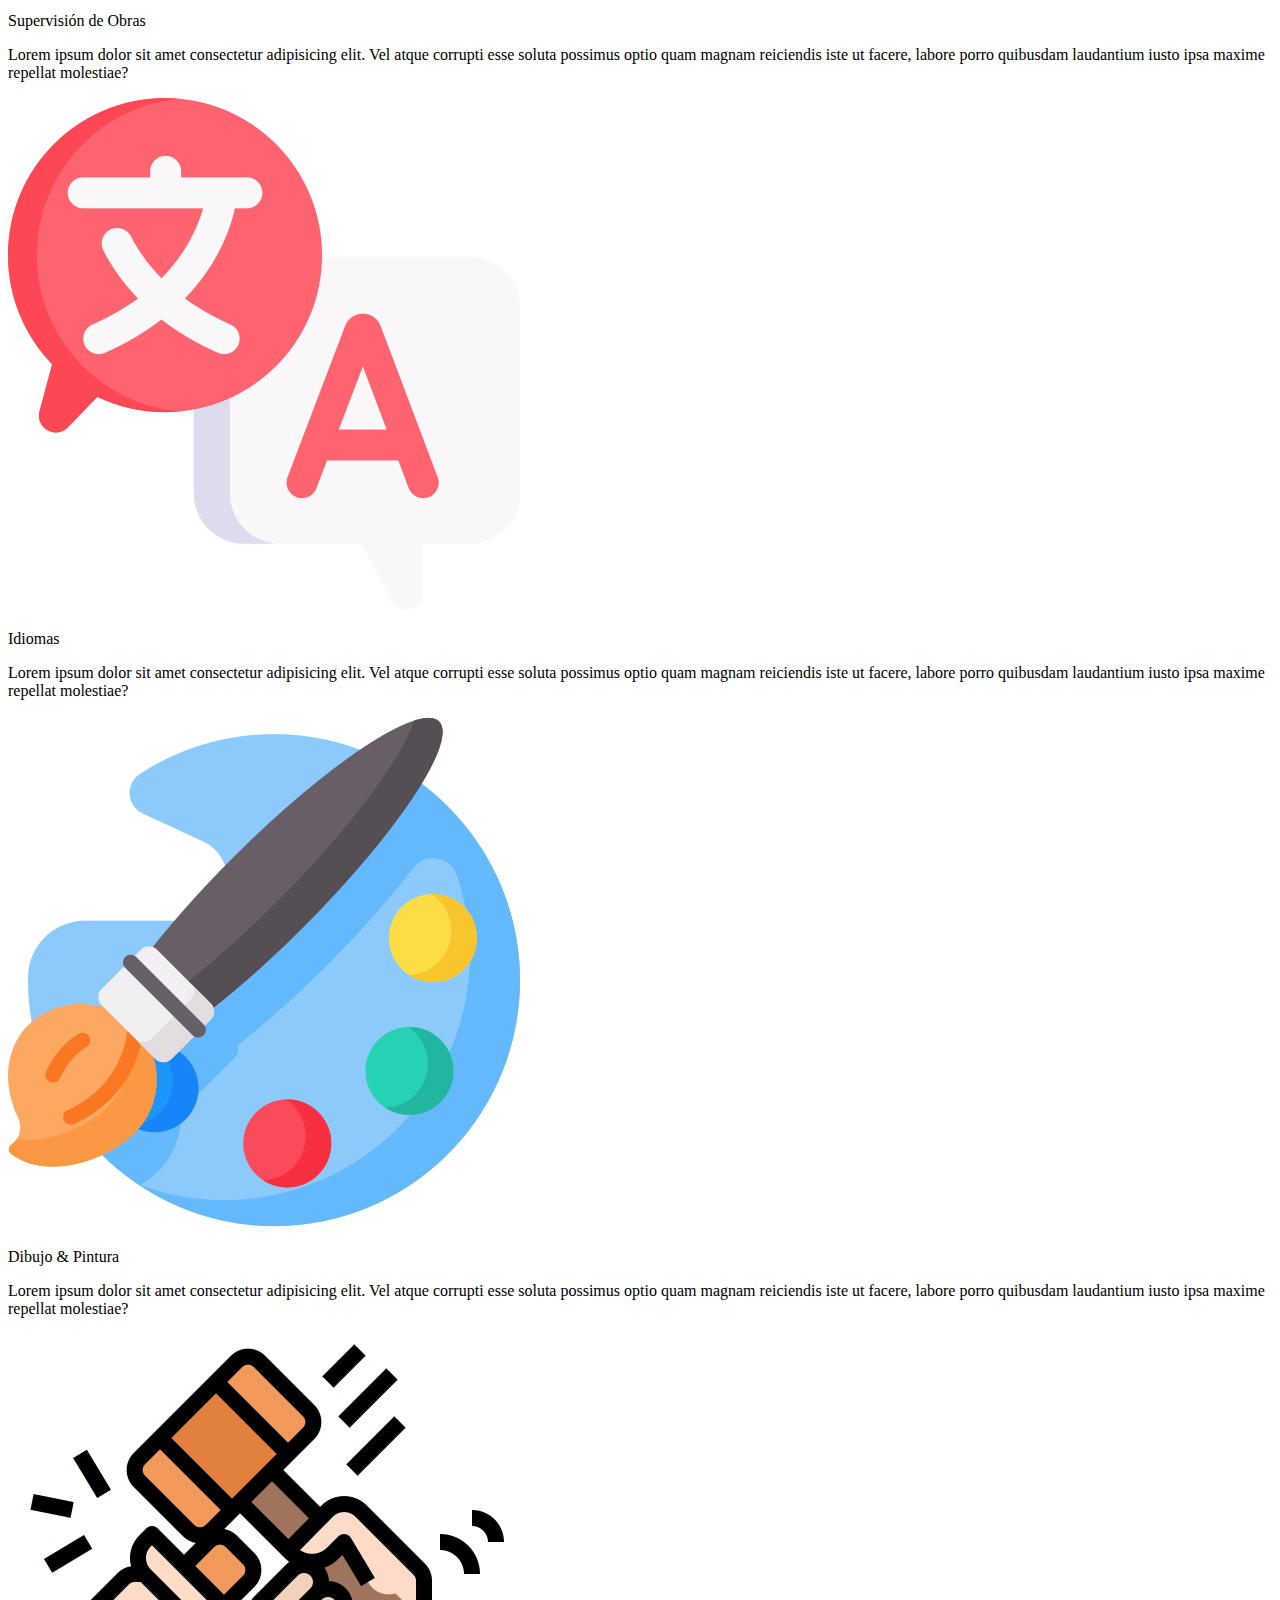
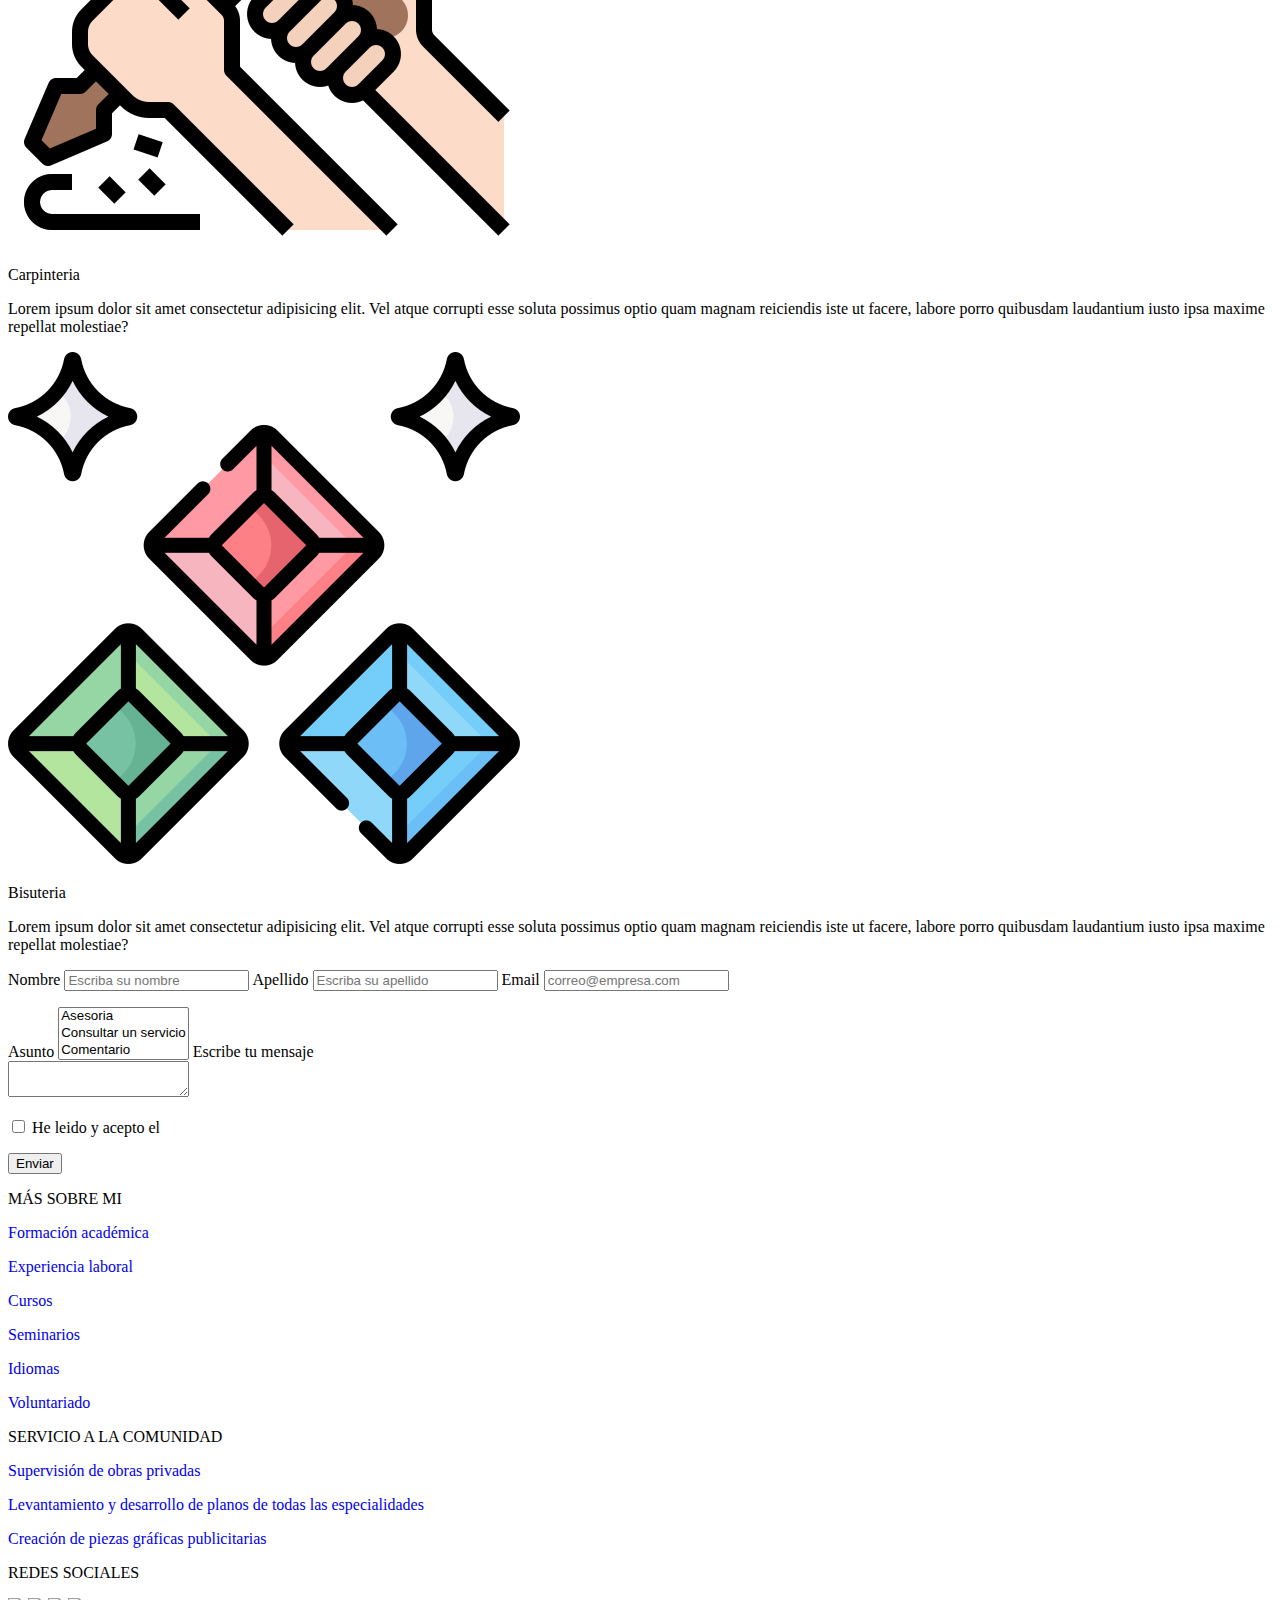
==== commit 68898799: "Update index.html" ====
--- a/index.html
+++ b/index.html
@@ -17,7 +17,7 @@
     <script src="https://cdn.jsdelivr.net/npm/bootstrap@5.2.2/dist/js/bootstrap.bundle.min.js" integrity="sha384-OERcA2EqjJCMA+/3y+gxIOqMEjwtxJY7qPCqsdltbNJuaOe923+mo//f6V8Qbsw3" crossorigin="anonymous"></script>
     <!-- ****** -->
     <!-- Vincular la pagina web con la hoja de estilos -->
-    <link type="text/css" rel="stylesheet" href="./css/principal.css">
+    <link type="text/css" rel="stylesheet" href="./css/index.css">
     <!-- ****** -->
     <!-- Titulo de la pagina -->
     <title>Pagina Personal</title>
@@ -26,442 +26,334 @@
 
 <body>
 
-    <header class="row">
-        <section class="container d-flex justify-content-center align-items-center border border-success border-3 p-1">
-            <section class="row">
-                <section class="col-md-3 col-12">
-                    <p class="text-center mt-3 name">KATHERINE</p>
-                </section>
-
-                <section class="col-md-6 col-12">
-                    <section class="row mt-4">
-                        <section class="col-md-3 col-12 px-4">
-                            <p class="text-md-end text-center" ><a href="index.html" style="text-decoration:none" >FAMILIA</a></p>
-                        </section>
-                        <section class="col-md-3 col-12 px-4">
-                            <p class="text-md-end text-center" ><a href="index.html" style="text-decoration:none" >AMIGOS</a></p>
-                        </section>
-                        <section class="col-md-3 col-12 px-4">
-                            <p class="text-md-end text-center" ><a href="index.html" style="text-decoration:none" >ESTUDIOS</a></p>
-                        </section>
-                        <section class="col-md-3 col-12 px-4">
-                            <p class="text-md-end text-center" ><a href="index.html" style="text-decoration:none" >CONTACTO</a></p>
-                        </section>
-                    </section>
-                </section>
-                <section class="col-md-3 col-12 mt-4">
-                    <p class="text-center">KATHERINE</p>
-
-
+    <!-- HEADER -->
+    <header>
+        <section class="container">
+            <section class="row text-center">
+                <section class="col-lg-3 col-12 py-3">
+                    <p class="fw-bolder fs-2"><span style="color:#ffffff;">KATHERINE</span></p>
+                </section>
+                <section class="col-lg-6 col-12 text-center d-flex align-items-center justify-content-center">
+                    <section class="row fs-5 py-3 ">
+                        <section class="col-lg-3 col-sm-12">
+                            <p><a href="familia.html" style="text-decoration:none">FAMILIA</a></p>
+                        </section>
+                        <section class="col-lg-3 col-sm-12">
+                            <p><a href="amigos.html" style="text-decoration:none">AMIGOS</a></p>
+                        </section>
+                        <section class="col-lg-3 col-sm-12">
+                            <p><a href="estudios.html" style="text-decoration:none">ESTUDIOS</a></p>
+                        </section>
+                        <section class="col-lg-3 col-sm-12">
+                            <p><a href="contacto.html" style="text-decoration:none">CONTACTO</a></p>
+                        </section>
+                    </section>
+                </section>
+                <section class="col-lg-3 col-12 fs-5 py-3 d-flex align-items-center justify-content-center">
+                    <p><a href="idioma.html" style="text-decoration:none">IDIOMA</a></p>
                 </section>
             </section>
         </section>
     </header>
 
-    <nav></nav>
-    
+    <!-- ******************************************************** -->
+
+    <!-- NAV -->
+
+    <nav>
+
+    </nav>
+
+    <!-- ******************************************************** -->
+
+    <!-- MAIN -->
+
     <main>
 
-        <!-- BIENVENIDOS -->
-
-        <section class="border border-2 align-content-center justify-content-center">
-            <section class="row border-1 border-dark px-5 section1 ">
-                <section class="col-12">
-                    <section class="section4 border border-primary container p-5">
+        <!-- BLOQUE BIENVENIDA -->
+
+        <section class="bgpink1" style="background-image:url('./img/fondo1.jpg') ;">
+            <section class="container">
+                <section class="row text-center d-flex align-items-center justify-content-center">
+                    <section class="col-12 my-5">
+                        <section class="row text-center b1 fs-3">
+                            <p class="d-sm-none d-block">• BIENVENIDO •</p>
+                            <p class="d-sm-none d-block">• WELCOME •</p>
+                            <p class="d-sm-none d-block">• BEM-VINDOS •</p> 
+                            <p class="d-sm-block d-none">• BIENVENIDO • WELCOME • BEM-VINDO •</p>                     
+                        </section>
                         <section class="row">
-                            <section>
-                                <p class="p1 text-center d-md-block d-none">• BIENVENIDOS • WELCOME • BEM-VINDOS •</p>
-                                <p class="p1 text-center d-md-none d-block col-12">• BIENVENIDOS •</p>
-                                </section>
-                                <section>
-                                <p class="p1 text-center d-md-none d-block col-12">• WELCOME •</p>
-                                </section>
-                                <section>
-                                <p class="p1 text-center d-md-none d-block col-12">• BEM-VINDOS •</p>
-                            </section>
-                        </section>
-                            <p class="p2 text-center">Soy <span style="color:#eb2c52">Katherine</span>, una artista en construcción</p>
-                        <section class="pt-1">
-                            <p class="p4 text-center">Eres el <span style="color:#eb2c52">arquitecto</span> de tu propio destino</p>
-                            <p class="p4 text-center">You're the <span style="color:#eb2c52">architect</span> of your own destiny</p>
-                            <p class="p4 text-center">O homem é o <span style="color:#eb2c52">architeto</span> do seu própio destino</p>
-                        </section>
-                    </section>
-                </section>
-            </section>
-        </section>
-
-        <!-- SOBRE MI -->
-
-        <section class="m-5">
-            <section class="row border border-1 border-success my-5 px-5 m-5">
-                <section class="col-lg-6 col-12">
-                    <p class="p7 text-center d-lg-none pt-2 ">• SOBRE MI •</p>
-                    <p class="p8 text-center d-flex align-items-center justify-content-center"><img class="imagen1"src="./img/2725615.jpg"></p>
-                </section>
-                <section class="col-lg-6 col-12">
-                    <p class="p7 text-center d-none d-lg-block">• SOBRE MI •</p>
-                    <p class="p9 text-center">KATHY</p>
-                    <p class="p10 ">Arquitecta y Artista plastica en formacion</p>
-                    <p class="p11 ">Lorem ipsum dolor, sit amet consectetur adipisicing elit. Iusto tempora ipsam incidunt nihil, voluptatibus veritatis maxime enim distinctio deleniti quae corporis odit dolores! Ratione exercitationem beatae, consequuntur fugiat consequatur eum!</p>
-                </section>
-            </section>
-        </section>
-
-        <!-- FAMILIA -->
-
-        <section class=" section3">
-            <section class="border border-2 border-dark align-content-center justify-content-center m-5">
-                <section class="row mx-5 border border-2 border-success">
+                            <p id="namevisita"></p>
+                        </section>
+                        <section class="row b2">
+                            <p class="fs-1 fw-bolder">Soy <span style="color:#E94057; ">Katherine</span>, una artista en construcción</p>
+                        </section>
+                        <section class="b3 fst-italic">
+                            <p class="lh-1">Eres el <span style="color:#E94057">arquitecto</span> de tu propio destino</p>
+                            <p class="lh-1">You're the <span style="color:#E94057">architect</span> of your own destiny</p>
+                            <p class="lh-1">O homem é o <span style="color:#E94057">architeto</span> do seu própio destino</p>
+                        </section>
+                    </section>
+                    
+                </section>
+            </section>
+        </section>
+        
+
+        <!-- ******************************************************** -->
+
+        <!-- BLOQUE SOBRE MI -->
+
+        <section class="bgpink2">
+            <section class="container">
+                <section class="row text-center">
                     <section class="col-12">
-                        <p class="p7 text-center pt-2 pb-5">• FAMILIA •</p>
-                    </section>
+                        <p class="tema">• SOBRE MI •</p>
+                    </section>
+                </section>    
+                <section class="row text-centerd-flex align-items-center justify-content-center p-4">
+                    <section class="col-md-6 col-12">
+                        <img class="pic1" src="./img/2725615.jpg" alt="">
+                    </section>
+                    <section class="col-md-6 col-12">
+                        <p>Lorem ipsum dolor sit amet consectetur adipisicing elit. Dolor, consequuntur atque. Magnam nam beatae quas nulla vel dolores fuga autem ipsam atque excepturi mollitia velit corporis nostrum cumque, inventore aliquid. Lorem ipsum dolor sit amet consectetur adipisicing elit. Dolor, consequuntur atque. Magnam nam beatae quas nulla vel dolores fuga autem ipsam atque excepturi mollitia velit corporis nostrum cumque, inventore aliquid. Lorem ipsum dolor sit amet consectetur adipisicing elit. Dolor, consequuntur atque. Magnam nam beatae quas nulla vel dolores fuga autem ipsam atque excepturi mollitia velit corporis nostrum cumque, inventore aliquid. Lorem ipsum dolor sit amet consectetur adipisicing elit. Dolor, consequuntur atque. Magnam nam beatae quas nulla vel dolores fuga autem ipsam atque excepturi mollitia velit corporis nostrum cumque, inventore aliquid.</p>
+                        <p class="d-flex justify-content-center align-items-center pt-4"><a type="button" href="./doc/Katherine Cristina Reyes Vega-SPA-ENG.pdf" style="text-decoration:none" class="btnSm">Descargar Resume-CV</a></p>
+                    </section>
+                </section>
+            </section>
+        </section>
+        
+
+        <!-- ******************************************************** -->
+
+        <!-- BLOQUE FAMILIA -->
+
+        <section class="bgpink3">
+            <section class="container">
+                <section class="row text-center">
                     <section class="col-12">
-                        <section class="row text-center align-items-center justify-content-center">
-                            <section class="col-md-4 col-sm-6 col-12 p-3">
-                                <img class="imagengf pb-2"src="./img/mama.png">
-                                <p class="pf text-center">Mamá</p>
-                                <p>Lorem ipsum dolor sit amet consectetur adipisicing elit. Vel atque corrupti esse soluta possimus optio quam magnam reiciendis iste ut facere, labore porro quibusdam laudantium iusto ipsa maxime repellat molestiae?</p>
-                            </section>
-                            <section class="col-md-4 col-sm-6 col-12  p-3">
-                                <img class="imagengf pb-2"src="./img/papa.png">
-                                <p class="pf text-center">Papá</p>
-                                <p>Lorem ipsum dolor sit amet consectetur adipisicing elit. Vel atque corrupti esse soluta possimus optio quam magnam reiciendis iste ut facere, labore porro quibusdam laudantium iusto ipsa maxime repellat molestiae?</p>
-                            </section>
-                            <section class="col-md-4 col-sm-6 col-12  p-3">
-                                <img class="imagengf pb-2"src="./img/hija1.png">
-                                <p class="pf text-center">Hermana mayor</p>
-                                <p>Lorem ipsum dolor sit amet consectetur adipisicing elit. Vel atque corrupti esse soluta possimus optio quam magnam reiciendis iste ut facere, labore porro quibusdam laudantium iusto ipsa maxime repellat molestiae?</p>
-                            </section>
-                            <section class="col-md-4 col-sm-6 col-12  p-3">
-                                <img class="imagengf pb-2"src="./img/hija2.png">
-                                <p class="pf text-center">Hermana menor</p>
-                                <p>Lorem ipsum dolor sit amet consectetur adipisicing elit. Vel atque corrupti esse soluta possimus optio quam magnam reiciendis iste ut facere, labore porro quibusdam laudantium iusto ipsa maxime repellat molestiae?</p>
-                            </section>
-                            <section class="col-md-4 col-sm-6 col-12  p-3">
-                                <img class="imagengf pb-2"src="./img/novio.png">
-                                <p class="pf text-center">Novio</p>
-                                <p>Lorem ipsum dolor sit amet consectetur adipisicing elit. Vel atque corrupti esse soluta possimus optio quam magnam reiciendis iste ut facere, labore porro quibusdam laudantium iusto ipsa maxime repellat molestiae?</p>
-                            </section>
-                            <section class="col-md-4 col-sm-6 col-12  p-3">
-                                <img class="imagengf pb-2"src="./img/conejo.png">
-                                <p class="pf text-center">Usagi</p>
-                                <p>Lorem ipsum dolor sit amet consectetur adipisicing elit. Vel atque corrupti esse soluta possimus optio quam magnam reiciendis iste ut facere, labore porro quibusdam laudantium iusto ipsa maxime repellat molestiae?</p>
-                            </section>
-                        </section>
-                    </section>
-                </section>
-            </section>
-        </section>
-
-    <!-- AMIGOS -->
-
-        <section class="">
-            <section class="border border-2 border-dark align-content-center justify-content-center m-5">
-                    <section class="row mx-5 border border-2 border-success">
-                        <section class="col-12">
-                            <p class="p7 text-center pt-2 pb-5">• AMIGOS •</p>
-                        </section>
-                        <section class="col-12">
-                            <section class="row text-center align-items-center justify-content-center">
-                                <section class="col-md-4 col-sm-6 col-12 p-3">
-                                    <img class="imagengf pb-2"src="./img/mama.png">
-                                    <p class="pf text-center">Colegio</p>
-                                    <p>Lorem ipsum dolor sit amet consectetur adipisicing elit. Vel atque corrupti esse soluta possimus optio quam magnam reiciendis iste ut facere, labore porro quibusdam laudantium iusto ipsa maxime repellat molestiae?</p>
-                                </section>
-                                <section class="col-md-4 col-sm-6 col-12  p-3">
-                                    <img class="imagengf pb-2"src="./img/papa.png">
-                                    <p class="pf text-center">Universidad</p>
-                                    <p>Lorem ipsum dolor sit amet consectetur adipisicing elit. Vel atque corrupti esse soluta possimus optio quam magnam reiciendis iste ut facere, labore porro quibusdam laudantium iusto ipsa maxime repellat molestiae?</p>
-                                </section>
-                                <section class="col-md-4 col-sm-6 col-12  p-3">
-                                    <img class="imagengf pb-2"src="./img/hija1.png">
-                                    <p class="pf text-center">Voluntariado</p>
-                                    <p>Lorem ipsum dolor sit amet consectetur adipisicing elit. Vel atque corrupti esse soluta possimus optio quam magnam reiciendis iste ut facere, labore porro quibusdam laudantium iusto ipsa maxime repellat molestiae?</p>
-                                </section>
-                            </section>
-                        </section>
-                    </section>
-                </section>    
-        </section>
-
-        <!-- AREAS DE ACCION -->
-
-        <section class=" section3">
-            <section class="border border-2 border-dark align-content-center justify-content-center m-5">
-                <section class="row mx-5 border border-2 border-success">
+                        <p class="tema">• FAMILIA •</p>
+                    </section>
+                </section>
+                <section class="row text-center p-4">
+                    <section class="col-md-4 col-sm-6 col-12 p-1">
+                        <section class="square1 squarecolor">
+                            <img class="imagengf pb-2"src="./img/mama.png">
+                            <p class="pf text-center">Mamá</p>
+                            <p class="px-3">Lorem ipsum dolor sit amet consectetur adipisicing elit. Vel atque corrupti esse soluta possimus optio quam magnam reiciendis iste ut facere, labore porro quibusdam laudantium iusto ipsa maxime repellat molestiae?</p>
+                        </section>
+                    </section>
+                    <section class="col-md-4 col-sm-6 col-12 p-1">
+                        <section class="square2 squarecolor">
+                            <img class="imagengf pb-2"src="./img/papa.png">
+                            <p class="pf text-center">Papá</p>
+                            <p class="px-3">Lorem ipsum dolor sit amet consectetur adipisicing elit. Vel atque corrupti esse soluta possimus optio quam magnam reiciendis iste ut facere, labore porro quibusdam laudantium iusto ipsa maxime repellat molestiae?</p>
+                        </section>
+                    </section>
+                    <section class="col-md-4 col-sm-6 col-12  p-1">
+                        <section class="square1 squarecolor">
+                            <img class="imagengf pb-2"src="./img/hija1.png">
+                            <p class="pf text-center">Hermana mayor</p>
+                            <p class="px-3">Lorem ipsum dolor sit amet consectetur adipisicing elit. Vel atque corrupti esse soluta possimus optio quam magnam reiciendis iste ut facere, labore porro quibusdam laudantium iusto ipsa maxime repellat molestiae?</p>
+                        </section>
+                    </section>
+                    <section class="col-md-4 col-sm-6 col-12 p-1">
+                        <section class="square2 squarecolor">
+                            <img class="imagengf pb-2"src="./img/hija2.png">
+                            <p class="pf text-center">Hermana menor</p>
+                            <p class="px-3">Lorem ipsum dolor sit amet consectetur adipisicing elit. Vel atque corrupti esse soluta possimus optio quam magnam reiciendis iste ut facere, labore porro quibusdam laudantium iusto ipsa maxime repellat molestiae?</p>
+                        </section>
+                    </section>
+                    <section class="col-md-4 col-sm-6 col-12 p-1">
+                        <section class="square1 squarecolor">
+                            <img class="imagengf pb-2"src="./img/novio.png">
+                            <p class="pf text-center">Novio</p>
+                            <p class="px-3">Lorem ipsum dolor sit amet consectetur adipisicing elit. Vel atque corrupti esse soluta possimus optio quam magnam reiciendis iste ut facere, labore porro quibusdam laudantium iusto ipsa maxime repellat molestiae?</p>
+                        </section>
+                    </section>
+                    <section class="col-md-4 col-sm-6 col-12 p-1">
+                        <section class="square2 squarecolor">
+                            <img class="imagengf pb-2"src="./img/conejo.png">
+                            <p class="pf text-center">Usagi</p>
+                            <p class="px-3">Lorem ipsum dolor sit amet consectetur adipisicing elit. Vel atque corrupti esse soluta possimus optio quam magnam reiciendis iste ut facere, labore porro quibusdam laudantium iusto ipsa maxime repellat molestiae?</p>
+                        </section>
+                    </section>
+                </section>
+            </section>
+        </section>
+
+
+        <!-- ******************************************************** -->
+
+        <!-- BLOQUE AMIGOS -->
+
+        <section class="bgpink2">
+            <section class="container">
+                <section class="row text-center">
                     <section class="col-12">
-                        <p class="p7 text-center pt-2 pb-5">• AREAS DE ACCION •</p>
-                    </section>
+                        <p class="tema">• AMIGOS •</p>
+                    </section>
+                </section>
+                <section class="row text-center p-4">
+                    <section class="col-md-4 col-sm-6 col-12 p-1">
+                        <section class="square1 squarecolor">
+                            <img class="imagengf pb-2"src="./img/recuerdos.png">
+                            <p class="pf text-center">Colegio</p>
+                            <p class="px-3">Lorem ipsum dolor sit amet consectetur adipisicing elit. Vel atque corrupti esse soluta possimus optio quam magnam reiciendis iste ut facere, labore porro quibusdam laudantium iusto ipsa maxime repellat molestiae?</p>
+                        </section>
+                    </section>
+                    <section class="col-md-4 col-sm-6 col-12 p-1">
+                        <section class="square2 squarecolor">
+                            <img class="imagengf pb-2"src="./img/grupo-de-chat.png">
+                            <p class="pf text-center">Universidad</p>
+                            <p class="px-3">Lorem ipsum dolor sit amet consectetur adipisicing elit. Vel atque corrupti esse soluta possimus optio quam magnam reiciendis iste ut facere, labore porro quibusdam laudantium iusto ipsa maxime repellat molestiae?</p>
+                        </section>
+                    </section>
+                    <section class="col-md-4 col-sm-12 col-12 p-1">
+                        <section class="square1 squarecolor">
+                            <img class="imagengf pb-2"src="./img/equipo.png">
+                            <p class="pf text-center">Voluntariado</p>
+                            <p class="px-3">Lorem ipsum dolor sit amet consectetur adipisicing elit. Vel atque corrupti esse soluta possimus optio quam magnam reiciendis iste ut facere, labore porro quibusdam laudantium iusto ipsa maxime repellat molestiae?</p>
+                        </section>
+                    </section>
+                    </section>
+                </section>
+            </section>
+        </section>
+
+        <!-- ******************************************************** -->
+
+        <!-- BLOQUE ESTUDIOS -->
+
+        <section class="bgpink3">
+            <section class="container">
+                <section class="row text-center">
                     <section class="col-12">
-                        <section class="row text-center align-items-center justify-content-center">
-                            <section class="col-md-4 col-sm-6 col-12 p-3">
-                                <img class="imagengf pb-2"src="./img/art-and-design.png">
-                                <p class="pf text-center">Diseño de interiores</p>
-                                <p>Lorem ipsum dolor sit amet consectetur adipisicing elit. Vel atque corrupti esse soluta possimus optio quam magnam reiciendis iste ut facere, labore porro quibusdam laudantium iusto ipsa maxime repellat molestiae?</p>
-                            </section>
-                            <section class="col-md-4 col-sm-6 col-12  p-3">
-                                <img class="imagengf pb-2"src="./img/plano.png">
-                                <p class="pf text-center">Supervisión de obras</p>
-                                <p>Lorem ipsum dolor sit amet consectetur adipisicing elit. Vel atque corrupti esse soluta possimus optio quam magnam reiciendis iste ut facere, labore porro quibusdam laudantium iusto ipsa maxime repellat molestiae?</p>
-                            </section>
-                            <section class="col-md-4 col-sm-6 col-12  p-3">
-                                <img class="imagengf pb-2"src="./img/traduccion.png">
-                                <p class="pf text-center">Idiomas</p>
-                                <p>Lorem ipsum dolor sit amet consectetur adipisicing elit. Vel atque corrupti esse soluta possimus optio quam magnam reiciendis iste ut facere, labore porro quibusdam laudantium iusto ipsa maxime repellat molestiae?</p>
-                            </section>
-                            <section class="col-md-4 col-sm-6 col-12  p-3">
-                                <img class="imagengf pb-2"src="./img/pintar.png">
-                                <p class="pf text-center">Dibujo y Pintura</p>
-                                <p>Lorem ipsum dolor sit amet consectetur adipisicing elit. Vel atque corrupti esse soluta possimus optio quam magnam reiciendis iste ut facere, labore porro quibusdam laudantium iusto ipsa maxime repellat molestiae?</p>
-                            </section>
-                            <section class="col-md-4 col-sm-6 col-12  p-3">
-                                <img class="imagengf pb-2"src="./img/handcraft.png">
-                                <p class="pf text-center">Carpinteria</p>
-                                <p>Lorem ipsum dolor sit amet consectetur adipisicing elit. Vel atque corrupti esse soluta possimus optio quam magnam reiciendis iste ut facere, labore porro quibusdam laudantium iusto ipsa maxime repellat molestiae?</p>
-                            </section>
-                            <section class="col-md-4 col-sm-6 col-12  p-3">
-                                <img class="imagengf pb-2"src="./img/gems.png">
-                                <p class="pf text-center">Bisuteria</p>
-                                <p>Lorem ipsum dolor sit amet consectetur adipisicing elit. Vel atque corrupti esse soluta possimus optio quam magnam reiciendis iste ut facere, labore porro quibusdam laudantium iusto ipsa maxime repellat molestiae?</p>
-                            </section>
-                        </section>
-                    </section>
-                </section>
-            </section>
-        </section>
-
-        <!-- FORMULARIO -->
-
-            <section class="">
-                <section class="border border-2 border-dark align-content-center justify-content-center m-5">
-                        <section class="row mx-5 border border-2 border-success">
-                            <section class="col-12">
-                                <p class="p7 text-center pt-2 pb-5">• ES TU TURNO •</p>
-                            </section>
-                            <section class="col-12">
-                                <section class="row align-items-center justify-content-center">
-                                    
-                                    <form>
-                                        <section class="mb-3">
-                                        <label for="exampleInputEmail1" class="form-label">Email address</label>
-                                        <input type="email" class="form-control" id="exampleInputEmail1" aria-describedby="emailHelp">
-                                        <section id="emailHelp" class="form-text">We'll never share your email with anyone else.</section>
-                                        </section>
-                                        <section class="mb-3">
-                                        <label for="exampleInputMsj" class="form-label">Mensaje</label>
-                                        <input type="txt" class="form-control" id="exampleInputPassword1">
-                                        </section>
-                                        <section class="mb-3 form-check">
-                                        <input type="checkbox" class="form-check-input" id="exampleCheck1">
-                                        <label class="form-check-label" for="exampleCheck1">Check me out</label>
-                                        </section>
-                                        <button type="submit" class="btn btn-primary">Enviar</button>
-                                    </form>
-
-                                </section>
-                            </section>
-                        </section>
-                    </section>    
-            </section>
-
-
-<!-- SE PUEDE VBORRAR -->
-<nav class="navbar navbar-expand-lg navbar-light d-sm-none d-block text-center justify-content-center align-item-center d-flex">
-    <section class="container-fluid">
-    <a class="navbar-brand" href="#"></a>
-    <button class="navbar-toggler" type="button" data-bs-toggle="collapse" data-bs-target="#navbarSupportedContent" aria-controls="navbarSupportedContent" aria-expanded="false" aria-label="Toggle navigation">
-        <span class="navbar-toggler-icon"></span>
-    </button>
-    <section class="collapse navbar-collapse" id="navbarSupportedContent">
-        <ul class="navbar-nav me-auto mb-2 mb-lg-0">
-        <li class="nav-item">
-            <a class="nav-link active" aria-current="page" href="#">Home</a>
-        </li>
-        <li class="nav-item">
-            <a class="nav-link" href="#">Link</a>
-        </li>
-        <li class="nav-item dropdown">
-            <a class="nav-link dropdown-toggle" href="#" id="navbarDropdown" role="button" data-bs-toggle="dropdown" aria-expanded="false">
-            Dropdown
-            </a>
-            <ul class="dropdown-menu" aria-labelledby="navbarDropdown">
-            <li><a class="dropdown-item" href="#">Action</a></li>
-            <li><a class="dropdown-item" href="#">Another action</a></li>
-            <li><hr class="dropdown-divider"></li>
-            <li><a class="dropdown-item" href="#">Something else here</a></li>
-            </ul>
-        </li>
-        <li class="nav-item">
-            <a class="nav-link disabled" href="#" tabindex="-1" aria-disabled="true">Disabled</a>
-        </li>
-        </ul>
-        <form class="d-flex">
-        <input class="form-control me-2" type="search" placeholder="Search" aria-label="Search">
-        <button class="btn btn-outline-success" type="submit">Search</button>
-        </form>
-    </section>
-    </section>
-</nav>
-
-
-
-
-        <!-- PRUEBAS QUE NO VAN-->
-
-
-
-
-        <section class="row p-1">
-            <section class="col-md-3 col-12 border border-success border-2 align-items-center justify-content-center">
-                <section class="text-end fw-bold border border-primary fs-4 text-danger p-1">
-                    <p class="text-center mb-0">Katherine</p>
-                </section>
-            </section>
-            <section class="col-md-6 border border-dark border-dark p-">
-                <section class="row border border-primary border border-success border-3 m-0 align-items-center justify-content-center col-12">
-                        <section class="col-md-3 col-12">
-                            <p class="text-md-end text-center" ><a href="index.html" style="text-decoration:none" >FAMILIA</a></p>
-                        </section>
-                        <section class="col-md-3 col-12">
-                            <p class="text-md-end text-center" ><a href="index.html" style="text-decoration:none" >AMIGOS</a></p>
-                        </section>
-                        <section class="col-md-3 col-12">
-                            <p class="text-md-end text-center" ><a href="index.html" style="text-decoration:none" >ESTUDIOS</a></p>
-                        </section>
-                        <section class="col-md-3 col-12">
-                            <p class="text-md-end text-center" ><a href="index.html" style="text-decoration:none" >CONTACTO</a></p>
-                        </section>
-                    </section>
-                    
-                </section>
-            </section>
-
-
-
-        <section class="border border-2 align-content-center justify-content-center">
-            <section class="row border-1 border-dark px-5 section1 ">
-                <section class="col-12">
-                    <section class="section4 border border-primary container p-5">
-                        <p class="p1 text-center">• BIENVENIDOS • WELCOME • BEM-VINDOS •</p>
-                        <p class="p2 text-center">Soy <span style="color:#eb2c52">Katherine</span>, una artista en construcción</p>
-                        <section class="pt-1">
-                            <p class="p4 text-center">Eres el <span style="color:#eb2c52">arquitecto</span> de tu propio destino</p>
-                            <p class="p4 text-center">You're the <span style="color:#eb2c52">architect</span> of your own destiny</p>
-                            <p class="p4 text-center">O homem é o <span style="color:#eb2c52">architeto</span> do seu própio destino</p>
-                        </section>
-                    </section>
-                </section>
-            </section>
-        </section>
-
-
-
-
-
-
-
-
-<section class="section border border-2 align-content-center justify-content-center">
-    <section class="row border-1 border-dark my-5 px-5">
-        <section class="col-12">
-            <section class="section4 border border-primary container bo">
-                <p class="p7 text-center">• SOBRE MI •</p>
-                <p class="p8 text-center align-items-center"><img class="imagen1"src="./img/2725615.jpg"></p>
-                <p class="p9 text-center">KATHY</p>
-                <p class="p10">Arquitecta y Artista plastica en formacion</p>
-                <p class="p11">Lorem ipsum dolor, sit amet consectetur adipisicing elit. Iusto tempora ipsam incidunt nihil, voluptatibus veritatis maxime enim distinctio deleniti quae corporis odit dolores! Ratione exercitationem beatae, consequuntur fugiat consequatur eum!</p>
-            </section>
-        </section>
-    </section>
-</section>
-
-<section class="section3 border border-2 align-content-center justify-content-center">
-    <section class="row border-1 border-dark my-5 px-5">
-        <section class="col-12">
-            <section class="section4 border border-primary container ">
-                <p class="p1 text-center">BIENVENIDOS • WELCOME • BEM-VINDOS</p>
-                <p class="p2 text-center">Soy <span style="color:#eb2c52">Katherine</span>, una artista en construcción</p>
-                <p class="p3 text-center">Te comparto la frase que me identifica:</p>
-                <p class="p4 text-center">Eres el <span style="color:#eb2c52">arquitecto</span> de tu propio destino</p>
-                <p class="p5 text-center">You're the <span style="color:#eb2c52">architect</span> of your own destiny</p>
-                <p class="p6 text-center">O homem é o <span style="color:#eb2c52">architeto</span> do seu própio destino</p>
-            </section>
-        </section>
-    </section>
-</section>
-
-
-
-
-
-
-
-        <section class="section border border-2 align-content-center justify-content-center">
-            <section class="row border-1 border-dark my-5 px-5">
-                <section class="col-lg-6 col-12">
-                    <p class="p7 text-center">• SOBRE MI •</p>
-                    <p class="p8 text-center align-items-center"><img class="imagen1"src="./img/2725615.jpg"></p>
-                </section>
-                <section class="col-lg-6 col-12">
-                    <p class="p9 text-center">KATHY</p>
-                    <p class="p10">Arquitecta y Artista plastica en formacion</p>
-                    <p class="p11">Lorem ipsum dolor, sit amet consectetur adipisicing elit. Iusto tempora ipsam incidunt nihil, voluptatibus veritatis maxime enim distinctio deleniti quae corporis odit dolores! Ratione exercitationem beatae, consequuntur fugiat consequatur eum!</p>
-                </section>
-
-
-
-
-                <section class="col-12">
-                    <section class="section4 border border-primary container bo">
-                        <p class="p7 text-center">• SOBRE MI •</p>
-                        <p class="p8 text-center align-items-center"><img class="imagen1"src="./img/2725615.jpg"></p>
-                        <p class="p9 text-center">KATHY</p>
-                        <p class="p10">Arquitecta y Artista plastica en formacion</p>
-                        <p class="p11">Lorem ipsum dolor, sit amet consectetur adipisicing elit. Iusto tempora ipsam incidunt nihil, voluptatibus veritatis maxime enim distinctio deleniti quae corporis odit dolores! Ratione exercitationem beatae, consequuntur fugiat consequatur eum!</p>
-                    </section>
-                </section>
-            </section>
-        </section>
-
-
-
-
-
-
-
-
-        <section>
-
-        </section>
+                        <p class="tema">• ESTUDIOS •</p>
+                    </section>
+                </section>
+                <section class="row text-center p-4">
+                    <section class="col-md-4 col-sm-6 col-12 p-1">
+                        <section class="square1 squarecolor">
+                            <img class="imagengf pb-2"src="./img/art-and-design.png">
+                            <p class="pf text-center">Diseño de Interiores</p>
+                            <p class="px-3">Lorem ipsum dolor sit amet consectetur adipisicing elit. Vel atque corrupti esse soluta possimus optio quam magnam reiciendis iste ut facere, labore porro quibusdam laudantium iusto ipsa maxime repellat molestiae?</p>
+                        </section>
+                    </section>
+                    <section class="col-md-4 col-sm-6 col-12 p-1">
+                        <section class="square2 squarecolor">
+                            <img class="imagengf pb-2"src="./img/plano.png">
+                            <p class="pf text-center">Supervisión de Obras</p>
+                            <p class="px-3">Lorem ipsum dolor sit amet consectetur adipisicing elit. Vel atque corrupti esse soluta possimus optio quam magnam reiciendis iste ut facere, labore porro quibusdam laudantium iusto ipsa maxime repellat molestiae?</p>
+                        </section>
+                    </section>
+                    <section class="col-md-4 col-sm-6 col-12  p-1">
+                        <section class="square1 squarecolor">
+                            <img class="imagengf pb-2"src="./img/traduccion.png">
+                            <p class="pf text-center">Idiomas</p>
+                            <p class="px-3">Lorem ipsum dolor sit amet consectetur adipisicing elit. Vel atque corrupti esse soluta possimus optio quam magnam reiciendis iste ut facere, labore porro quibusdam laudantium iusto ipsa maxime repellat molestiae?</p>
+                        </section>
+                    </section>
+                    <section class="col-md-4 col-sm-6 col-12 p-1">
+                        <section class="square2 squarecolor">
+                            <img class="imagengf pb-2"src="./img/pintar.png">
+                            <p class="pf text-center">Dibujo & Pintura</p>
+                            <p class="px-3">Lorem ipsum dolor sit amet consectetur adipisicing elit. Vel atque corrupti esse soluta possimus optio quam magnam reiciendis iste ut facere, labore porro quibusdam laudantium iusto ipsa maxime repellat molestiae?</p>
+                        </section>
+                    </section>
+                    <section class="col-md-4 col-sm-6 col-12 p-1">
+                        <section class="square1 squarecolor">
+                            <img class="imagengf pb-2"src="./img/handcraft.png">
+                            <p class="pf text-center">Carpinteria</p>
+                            <p class="px-3">Lorem ipsum dolor sit amet consectetur adipisicing elit. Vel atque corrupti esse soluta possimus optio quam magnam reiciendis iste ut facere, labore porro quibusdam laudantium iusto ipsa maxime repellat molestiae?</p>
+                        </section>
+                    </section>
+                    <section class="col-md-4 col-sm-6 col-12 p-1">
+                        <section class="square2 squarecolor">
+                            <img class="imagengf pb-2"src="./img/gems.png">
+                            <p class="pf text-center">Bisuteria</p>
+                            <p class="px-3">Lorem ipsum dolor sit amet consectetur adipisicing elit. Vel atque corrupti esse soluta possimus optio quam magnam reiciendis iste ut facere, labore porro quibusdam laudantium iusto ipsa maxime repellat molestiae?</p>
+                        </section>
+                    </section>
+                </section>
+            </section>
+        </section>
+
+        <!-- ******************************************************** -->
+
+        <!-- BLOQUE FORMULARIO DE CONTACTO -->
+
+        <section class="bgpink2">
+            <section class="container d-flex justify-content-center align-content-center">
+                <section class="row p-5 formulario1">
+                    <form class="formulario justify-content-center align-content-center p-5">
+                        <label for="nombre" class="req">Nombre</label>
+                        <input type="text" id="nombre" placeholder="Escriba su nombre" class="form-input" minlength="0" maxlength="30">
+
+                        <label for="apellido" class="req">Apellido</label>
+                        <input type="text" id="apellido" placeholder="Escriba su apellido" class="form-input" minlength="0" maxlength="30">
+
+                        <label for="email" class="req">Email</label>
+                        <input type="email" id="txtEmail" placeholder="correo@empresa.com" class="form-input">
+                        <p id="emailVal" style="color: rgb(89, 0, 0);"></p>
+
+                        <label for="asunto" class="req select">Asunto</label>
+                        <select name="" id="opciones" size="3">
+                            <option value="">Asesoria</option>
+                            <option value="">Consultar un servicio</option>
+                            <option value="">Comentario</option>
+                        </select>
+
+                        <label for="" class="req">Escribe tu mensaje</label><br>
+                        <textarea name="" id="" minlength="0" maxlength="300">
+                        </textarea>
+
+                        <p id="condicion">
+                            <input type="checkbox" id="um">
+                            <label class="label2" for="um">He leido y acepto el <span style="color: #ffffff;">aviso legal y la politica de privacidad</span></label>
+                        </p>
+                        <section class="d-flex justify-content-center align-content-center">
+                            <input type="button" value="Enviar" class="form-button" id="btnEnviar">
+                        </section>
+                    </form>
+                </section>
+            </section>
+        </section>
+
+        <!-- ******************************************************** -->
+
     </main>
+
     <footer>
-        <section class="border border-2 align-content-center justify-content-center foot">
-            <section class="row border-1 border-dark px-5">
-                <section class="col-md-4 col-12">
-                    <section class="section4 border border-primary container p-5">
-                        <section class="row">
-                            <section>
-                                <p class="p1 text-center d-md-block d-none">• GRACIAS POR TU VISITA •</p>
-                            </section>
-                        </section>
-                    </section>        
-                </section>
-
-                <section class="col-md-4 col-sm-6 col-12">
-
-                </section>
-
-                <section class="col-md-4 col-12">
-
-                </section>
-
-                <section class="col-12">
-
+        <section class="container">
+            <section class="row text-start fs-6">
+                <section class="col-md-3 col-12 py-3">
+                    <p class="fw-bolder footertitulo">MÁS SOBRE MI</p>
+                    <p class="fw-bolder"><a href="amigos.html" style="text-decoration:none" class="af">Formación académica</a></p>
+                    <p class="fw-bolder"><a href="amigos.html" style="text-decoration:none" class="af">Experiencia laboral</a></p>
+                    <p class="fw-bolder"><a href="amigos.html" style="text-decoration:none" class="af">Cursos</a></p>
+                    <p class="fw-bolder"><a href="amigos.html" style="text-decoration:none" class="af">Seminarios</a></p>
+                    <p class="fw-bolder"><a href="amigos.html" style="text-decoration:none" class="af">Idiomas</a></p>
+                    <p class="fw-bolder"><a href="amigos.html" style="text-decoration:none" class="af">Voluntariado</a></p>
+                </section>
+                <section class="col-md-6 col-12 py-3">
+                    <p class="fw-bolder footertitulo">SERVICIO A LA COMUNIDAD</p>
+                    <p><a href="amigos.html" style="text-decoration:none" class="af">Supervisión de obras privadas</a></p>
+                    <p><a href="estudios.html" style="text-decoration:none" class="af">Levantamiento y desarrollo de planos de todas las especialidades</a></p>
+                    <p><a href="contacto.html" style="text-decoration:none" class="af">Creación de piezas gráficas publicitarias</a></p>
+                </section>
+                <section class="col-md-3 col-12 py-3">
+                    <p class="fw-bolder footertitulo">REDES SOCIALES</p>
+                    <a href="https://www.facebook.com/kathycrv14"><img class="imagenrs pb-2"src="./img/facebook.png"></a>
+                    <a href="https://www.instagram.com/kathycrv14"><img class="imagenrs pb-2"src="./img/instagram.png"></a>
+                    <a href="https://www.twitter.com/kathycrv14"><img class="imagenrs pb-2"src="./img/gorjeo.png"></a>
+                    <a href="https://www.linkedin.com/in/katherinecristinarv"><img class="imagenrs pb-2"src="./img/linkedin.png"></a><br>
                 </section>
             </section>
         </section>
     </footer>
+
 </body>
 </html>
-<script src="./js/principal.js"></script>
+<script src="./js/index.js"></script>
+<script src="./js/index2.js"></script>
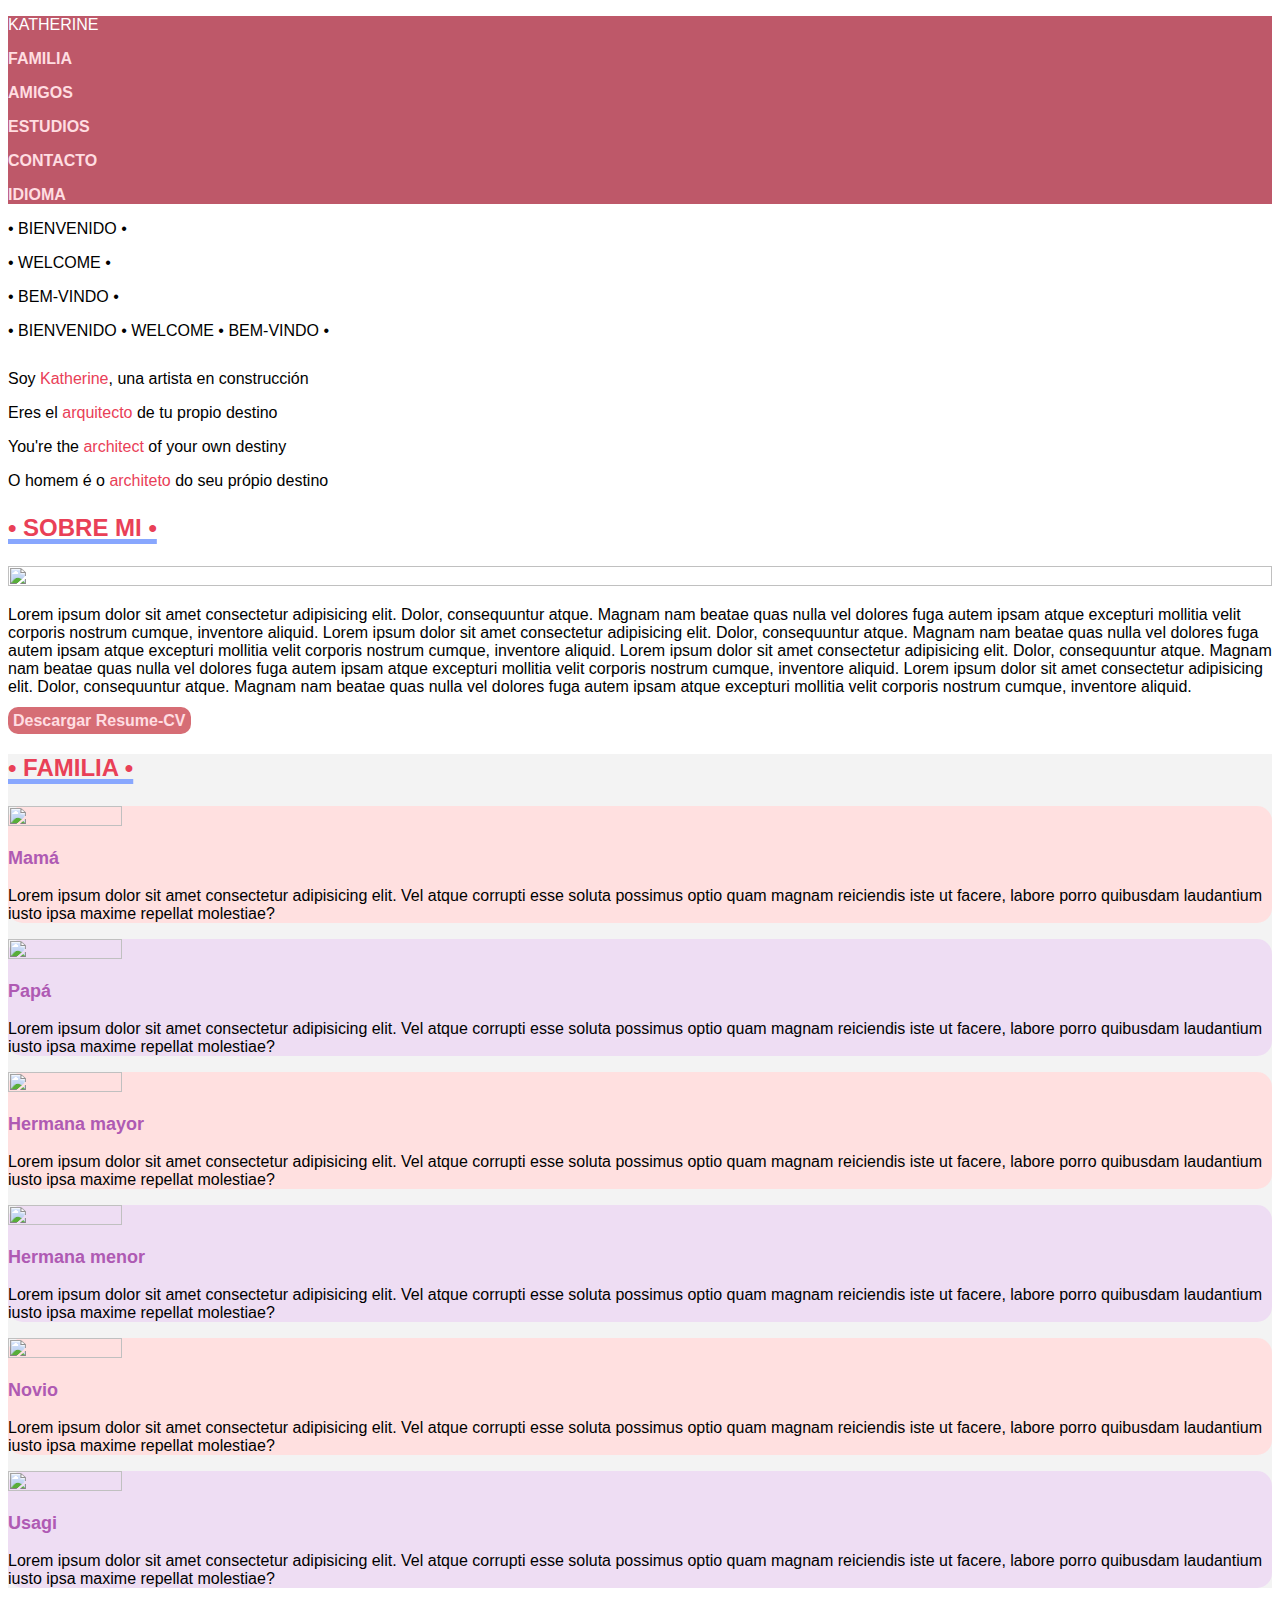
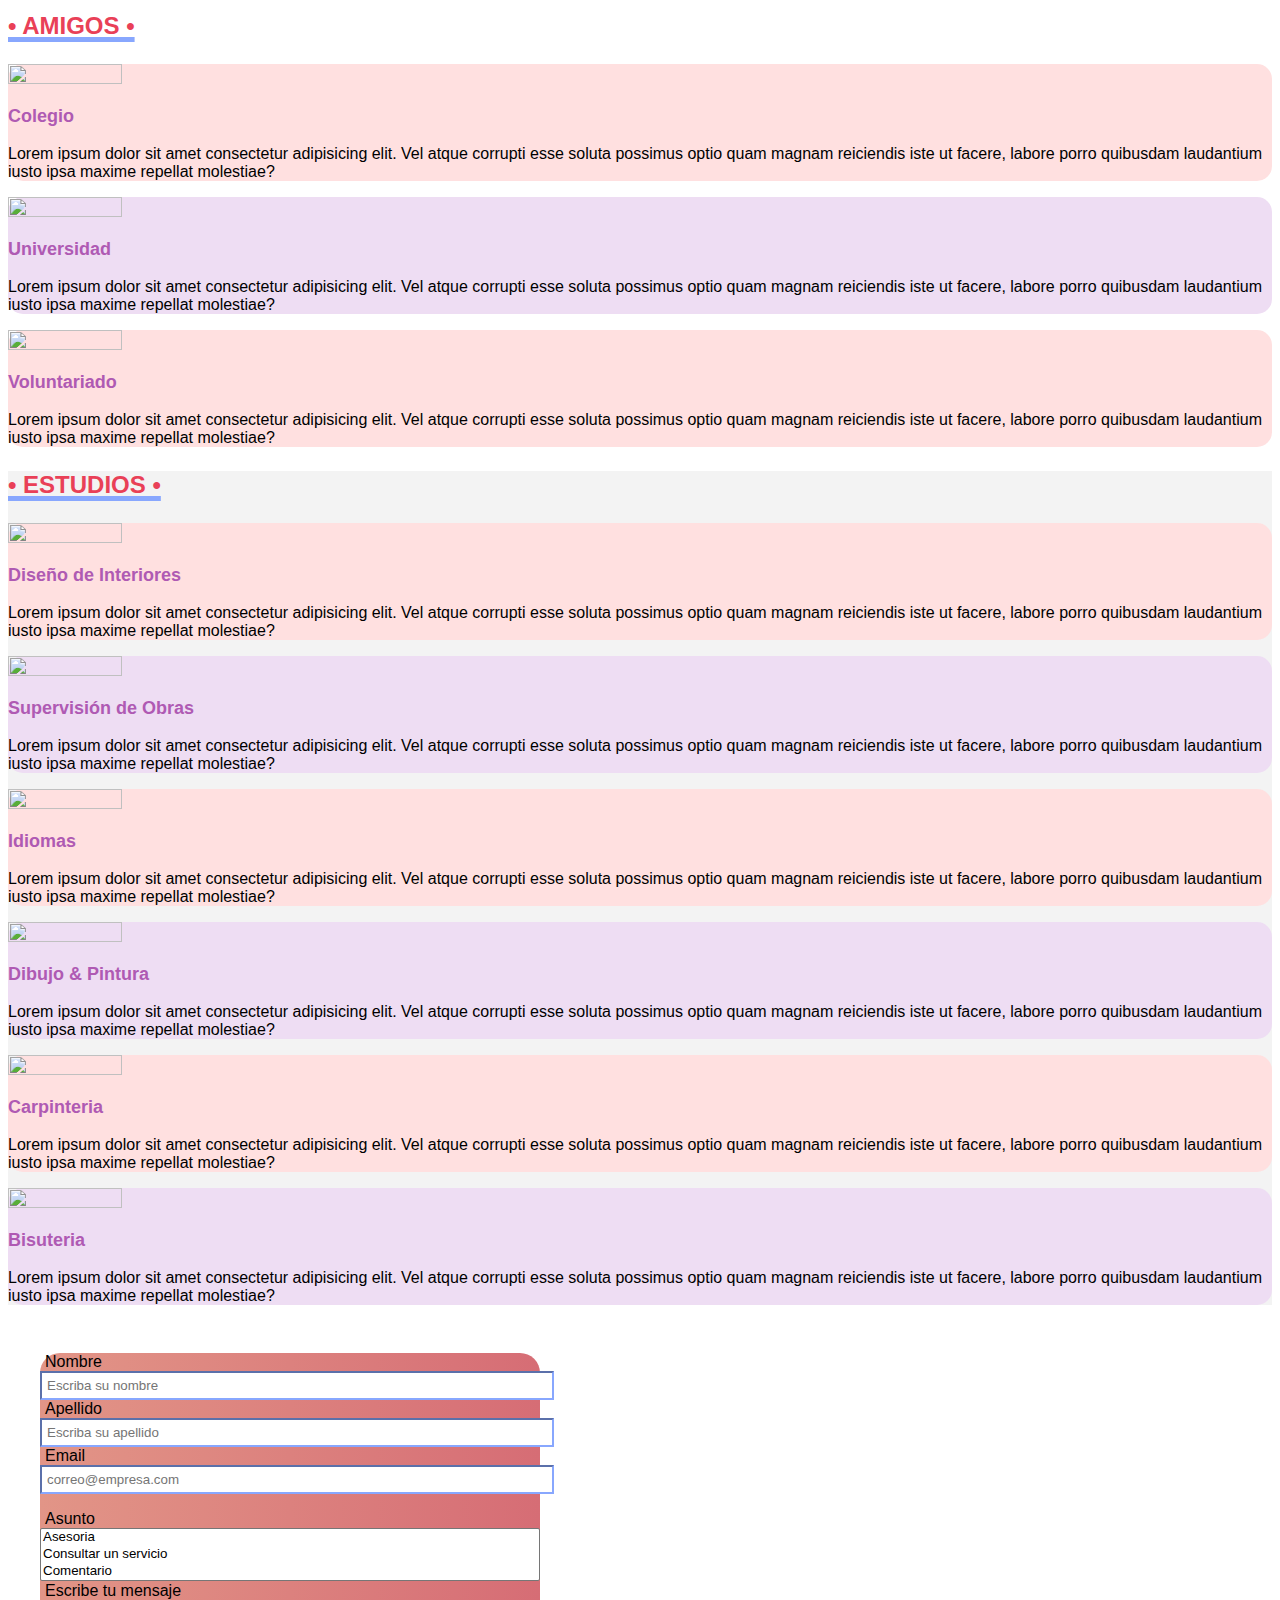
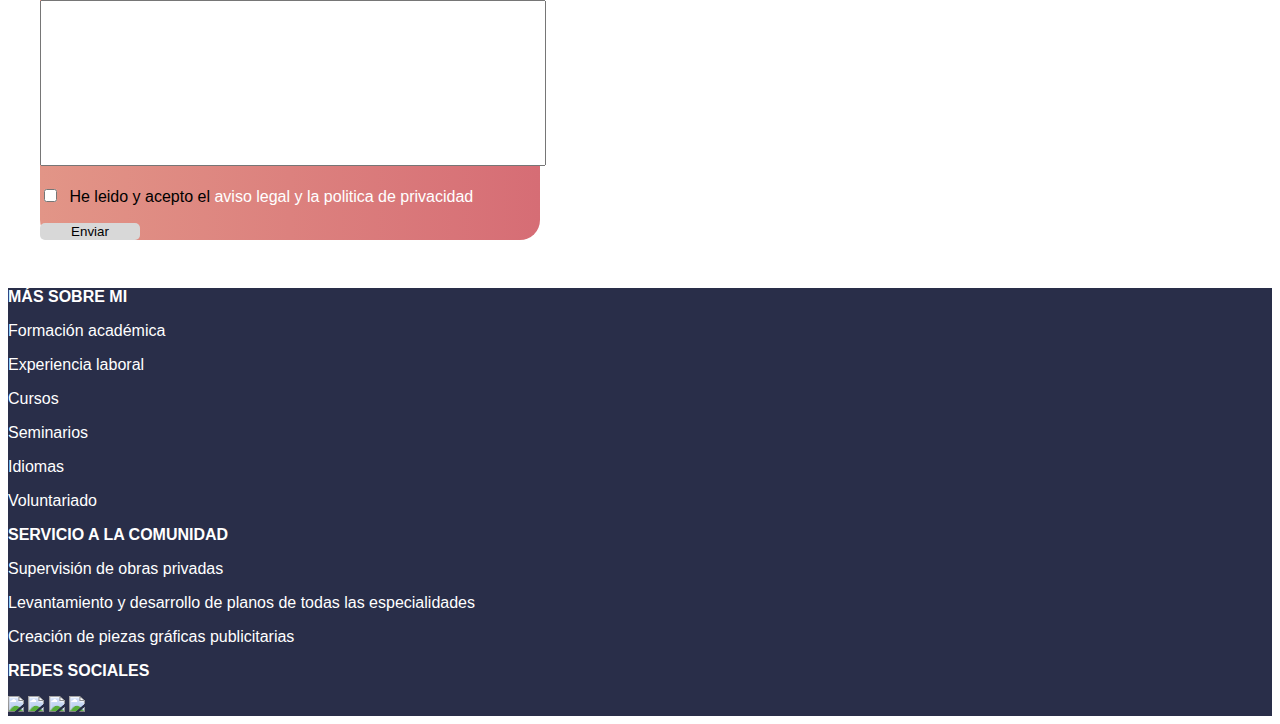
==== commit 1d1d6c02: "Update index.html" ====
--- a/index.html
+++ b/index.html
@@ -79,7 +79,7 @@
                         <section class="row text-center b1 fs-3">
                             <p class="d-sm-none d-block">• BIENVENIDO •</p>
                             <p class="d-sm-none d-block">• WELCOME •</p>
-                            <p class="d-sm-none d-block">• BEM-VINDOS •</p> 
+                            <p class="d-sm-none d-block">• BEM-VINDO •</p> 
                             <p class="d-sm-block d-none">• BIENVENIDO • WELCOME • BEM-VINDO •</p>                     
                         </section>
                         <section class="row">
--- a/css/index.css
+++ b/css/index.css
@@ -0,0 +1,202 @@
+*{
+    font-family:'Trebuchet MS', 'Lucida Sans Unicode', 'Lucida Grande', 'Lucida Sans', Arial, sans-serif;
+}
+
+/* HEADER */
+
+header{
+    background-color: #be5869;
+    
+}
+
+
+
+/* FONDO COLOR DE CADA SECTION GENERAL*/
+
+.bgpink2{
+    background-color: #ffffff;
+}
+
+.bgpink3{
+    background-color: #f3f3f3;
+}
+
+
+/* IMAGENES */
+
+.pic1{
+    z-index:1; width: 100%; height: 100%;
+}
+
+.imagengf{
+    z-index:1; width: 30%; height: 30%;
+}
+
+
+/* RECUADRO COLOR INTERIOR */
+
+.square1{
+    background-color: #ffe0e0;
+    border-radius: 15px;
+}
+
+.square2{
+    background-color: #eeddf3;
+    border-radius: 15px;
+}
+
+/* TEXTO DE CADA SECTION*/
+
+.tema{
+    font-size: 1.5rem;
+    color: #E94057;
+    font-weight: bolder;
+    text-decoration: underline #88a7fe 5px;
+}
+
+
+/* RECUADRO TITULO INTERIOR */
+
+.pf{
+    color: #af5ab3;
+    font-weight: bolder;
+    font-size: large;
+}
+
+
+/* CAMBIO DE COLOR EN EL NAVBAR */
+
+a:hover {
+    color: #403A3E;
+    cursor: pointer;
+    text-decoration: none;
+}
+
+a{
+    font-weight: bolder;
+    color: #ffdde1;
+}
+
+/* FORMULARIO */
+
+.formulario{
+    background: #D66D75;  /* fallback for old browsers */
+    background: -webkit-linear-gradient(to right, #E29587, #D66D75);  /* Chrome 10-25, Safari 5.1-6 */
+    background: linear-gradient(to right, #E29587, #D66D75); /* W3C, IE 10+/ Edge, Firefox 16+, Chrome 26+, Opera 12+, Safari 7+ */    
+    border-radius: 20px;
+    max-width: 100vw;
+}
+
+.form-input{
+    flex-wrap: wrap;
+    width: 100%;
+    border-color: #88a7fe;
+    padding: 5px;
+}
+
+label{
+    padding: 5px;
+}
+
+textarea{
+    resize: none;
+    width: 100%;
+    height: 10rem;
+}
+
+#opciones{
+    width: 100%;
+}
+
+/* FOOTER */
+
+footer{
+    background-color: #292E49;
+}
+
+.footertitulo{
+    font-weight: bolder;
+    color: #ffffff;
+}
+
+.af{
+    font-weight: lighter;
+    color: #ffffff;
+}
+
+.imagenrs{
+    height: 50px;
+}
+
+.af:hover {
+    color: #ffe100;
+    cursor: pointer;
+    text-decoration: none;
+}
+
+.af{
+    color: #ffffff;
+}
+
+/* VISUALIZACION DEL FORMULARIO */
+
+@media (min-width:668px){
+    .formulario1{
+        width: 500px;
+        padding: 2rem;
+    }
+    .form-input{
+        width: 100% ;
+    }
+}
+
+
+.squarecolor:hover{
+background:#f7abb8;
+}
+
+.squarecolor:hover
+{
+-webkit-transform: scale(1.1);
+-ms-transform: scale(1.1);
+transform: scale(1.1);
+}
+
+
+.form-button{
+    background-color: #d8d8d8;
+    border: none;
+    width: 100px;
+    border-radius: 5px;
+}
+
+.form-button:hover{
+    background-color: #ffe0e0;
+    border: none;
+    width: 100px;
+}
+
+#namevisita{
+    font-size: 30px;
+    color: #403A3E;
+}
+
+.btnGracias{
+    background-color: #D66D75;
+    padding: 5px;
+    width: 100px;
+    text-align: center;
+}
+
+.msjg, .btnGracias{
+border-radius: 10px;
+
+}
+
+.btnSm{
+    background-color: #D66D75;
+    padding: 5px;
+    width: 200px;
+    text-align: center;
+    border-radius: 10px;
+}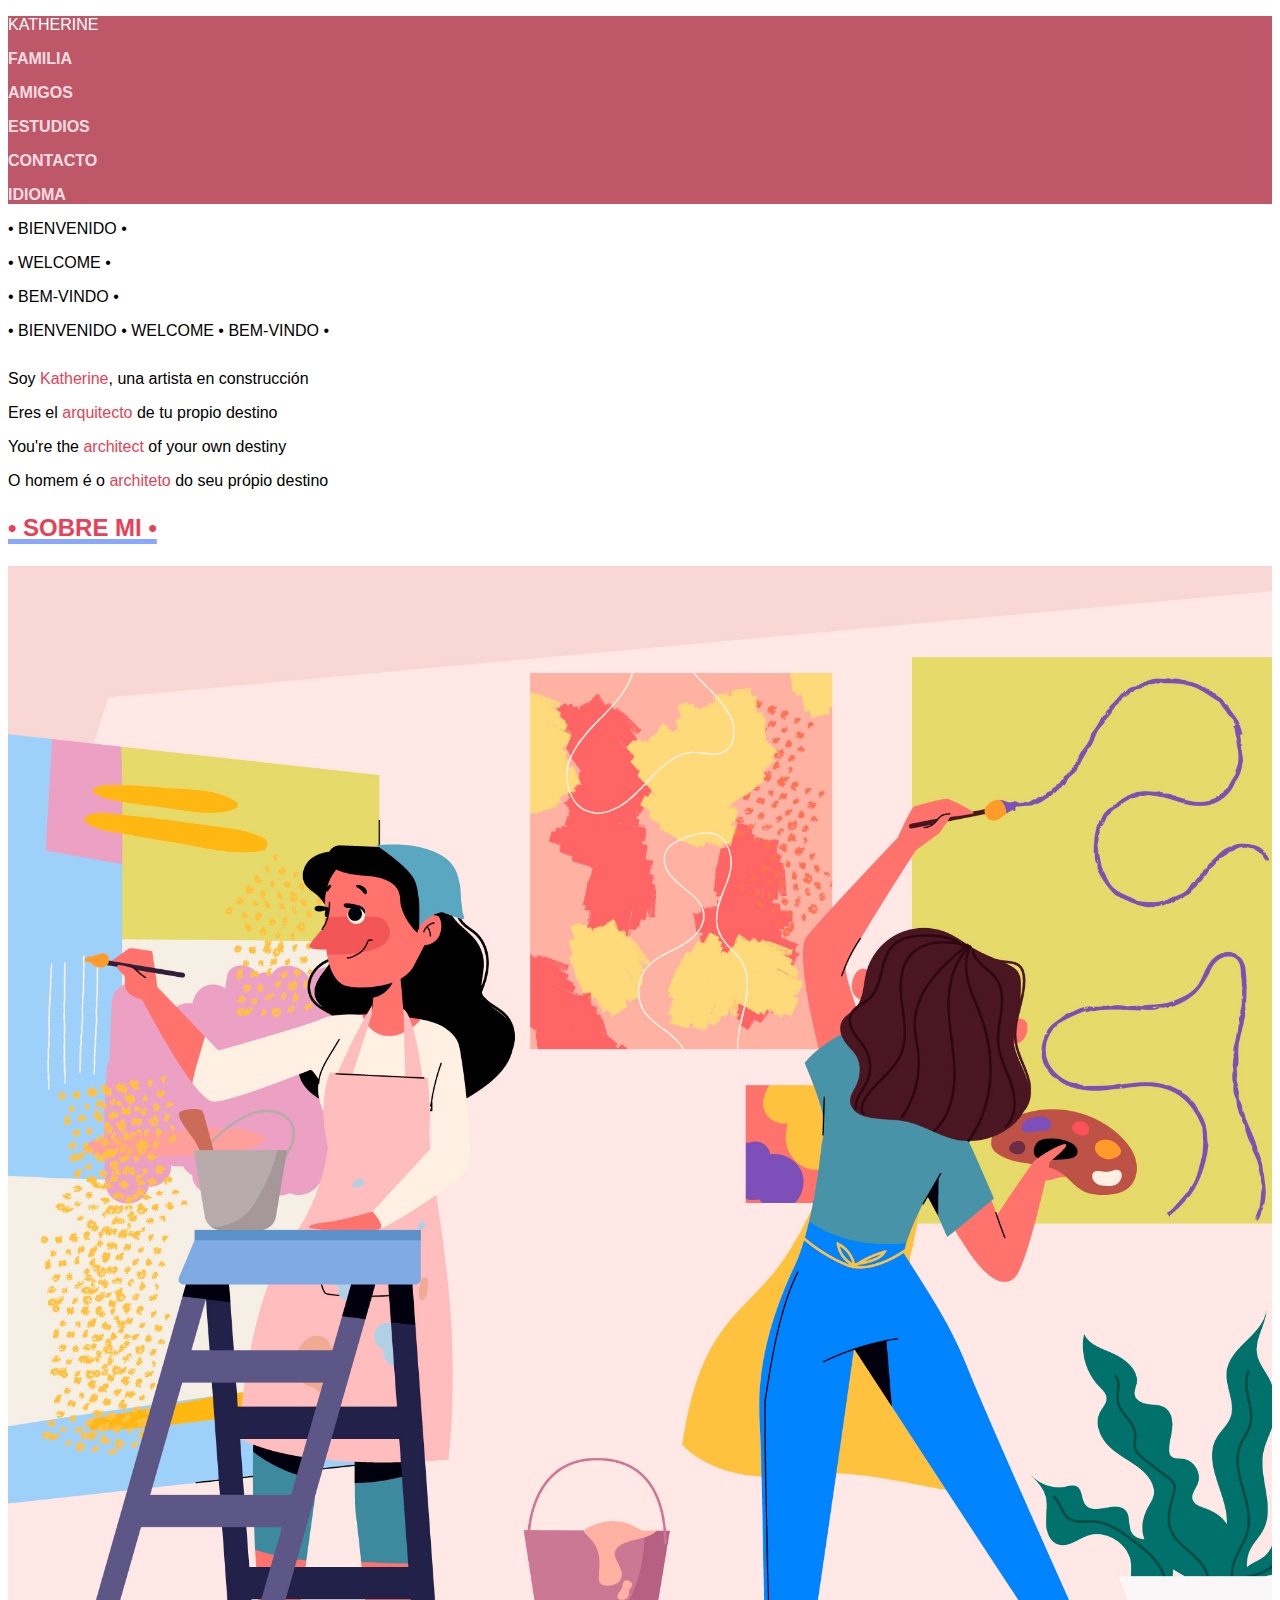
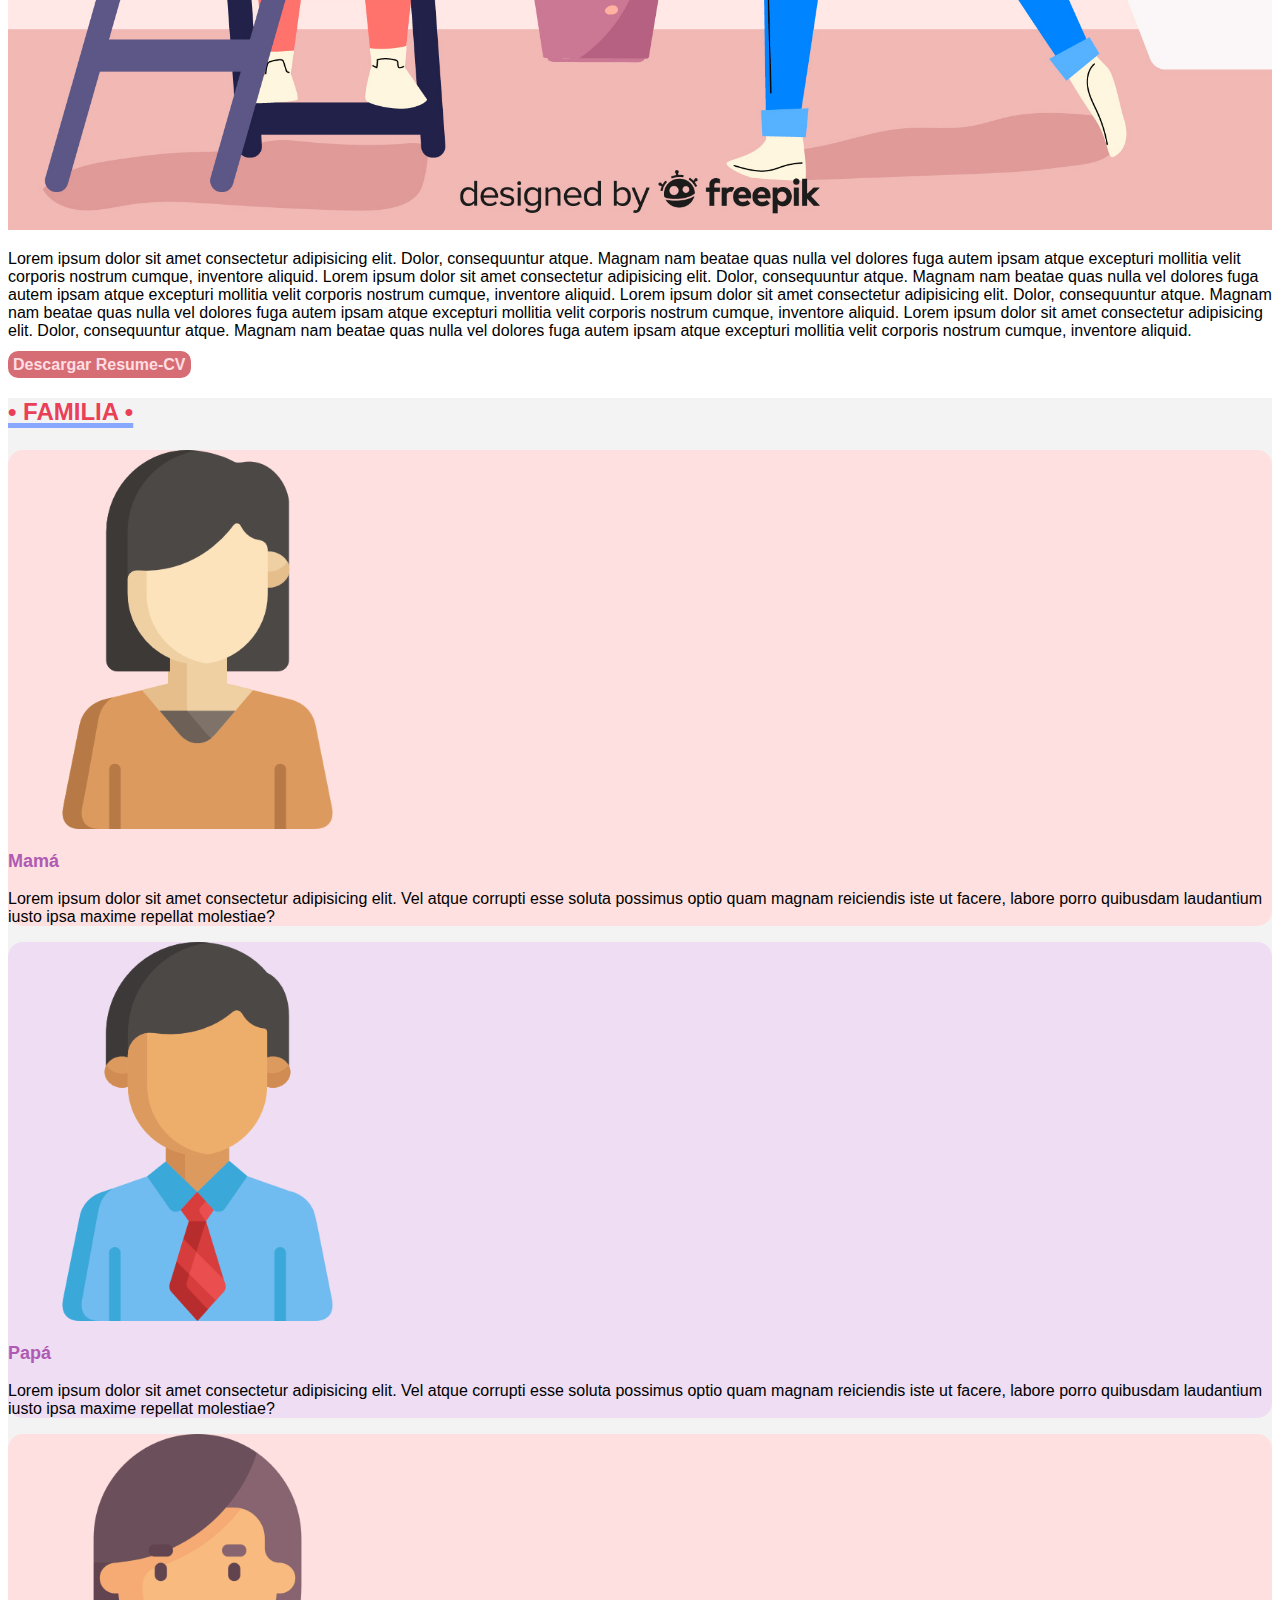
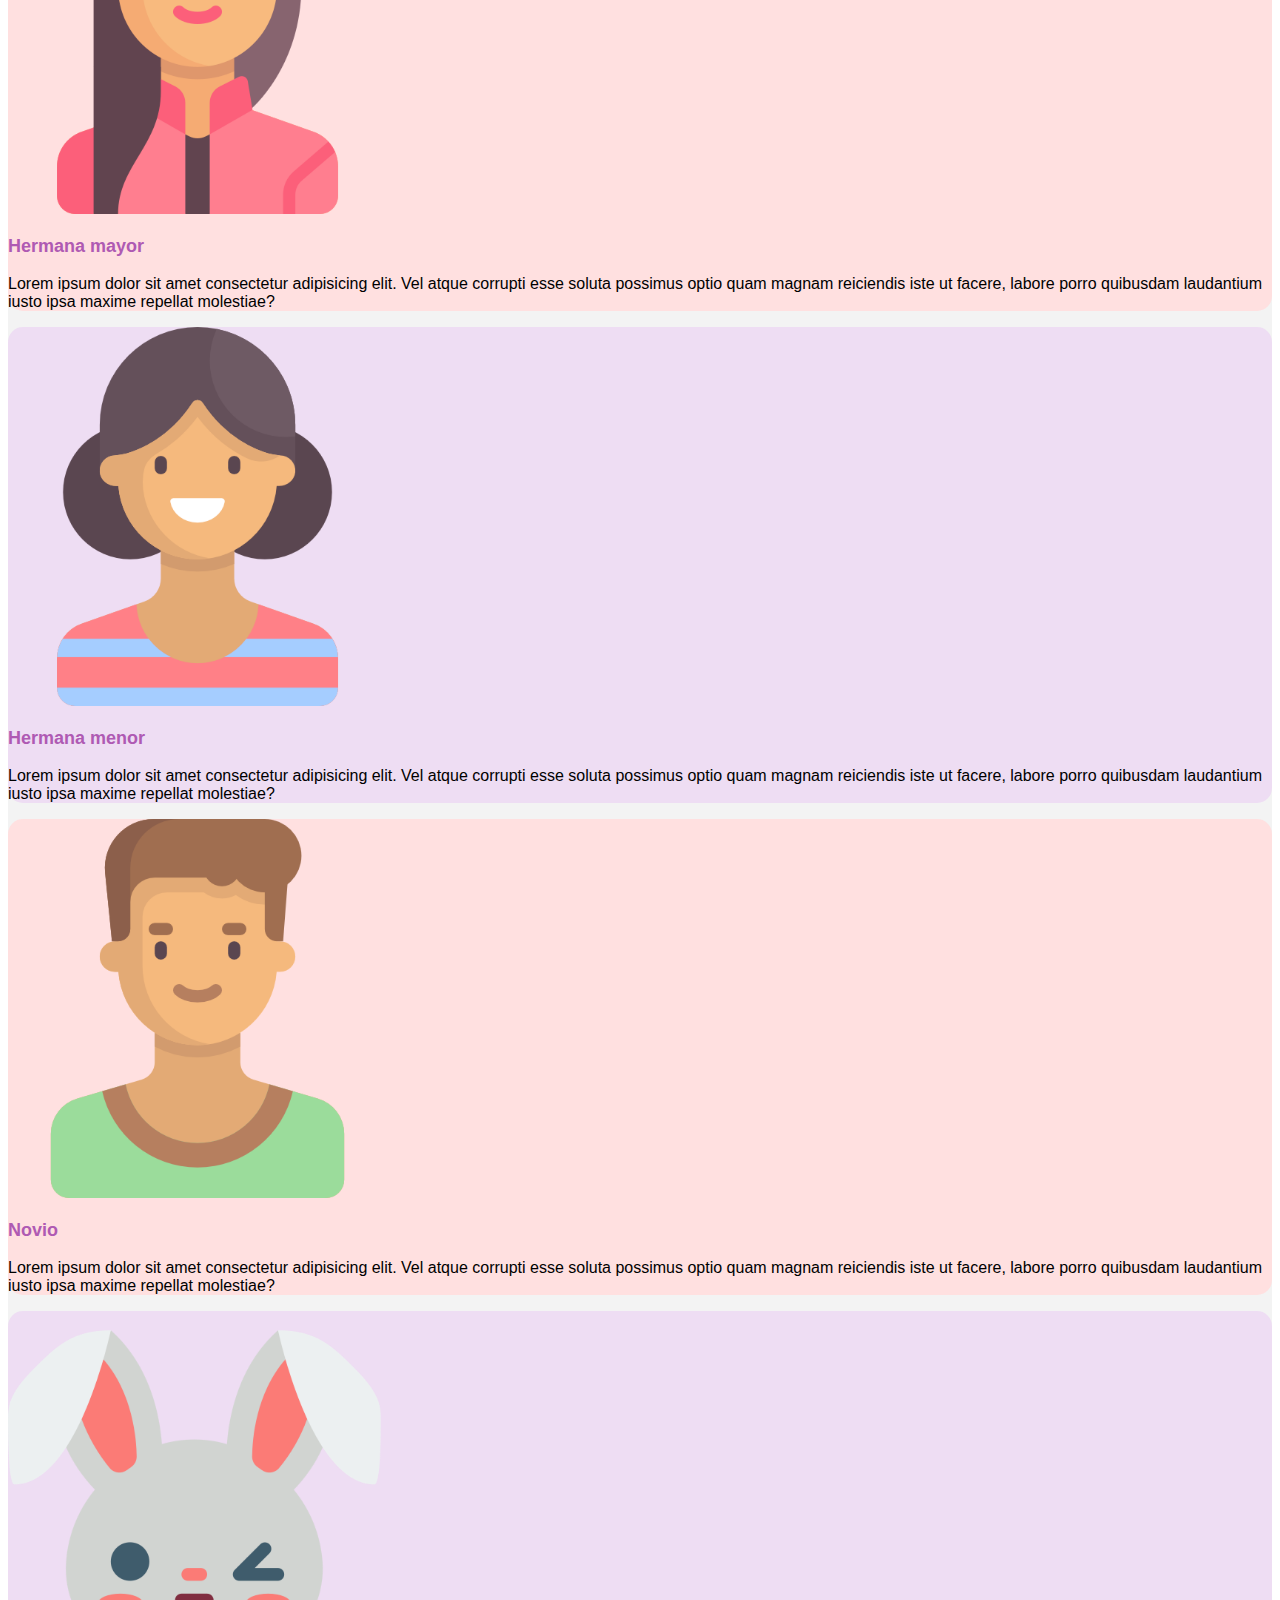
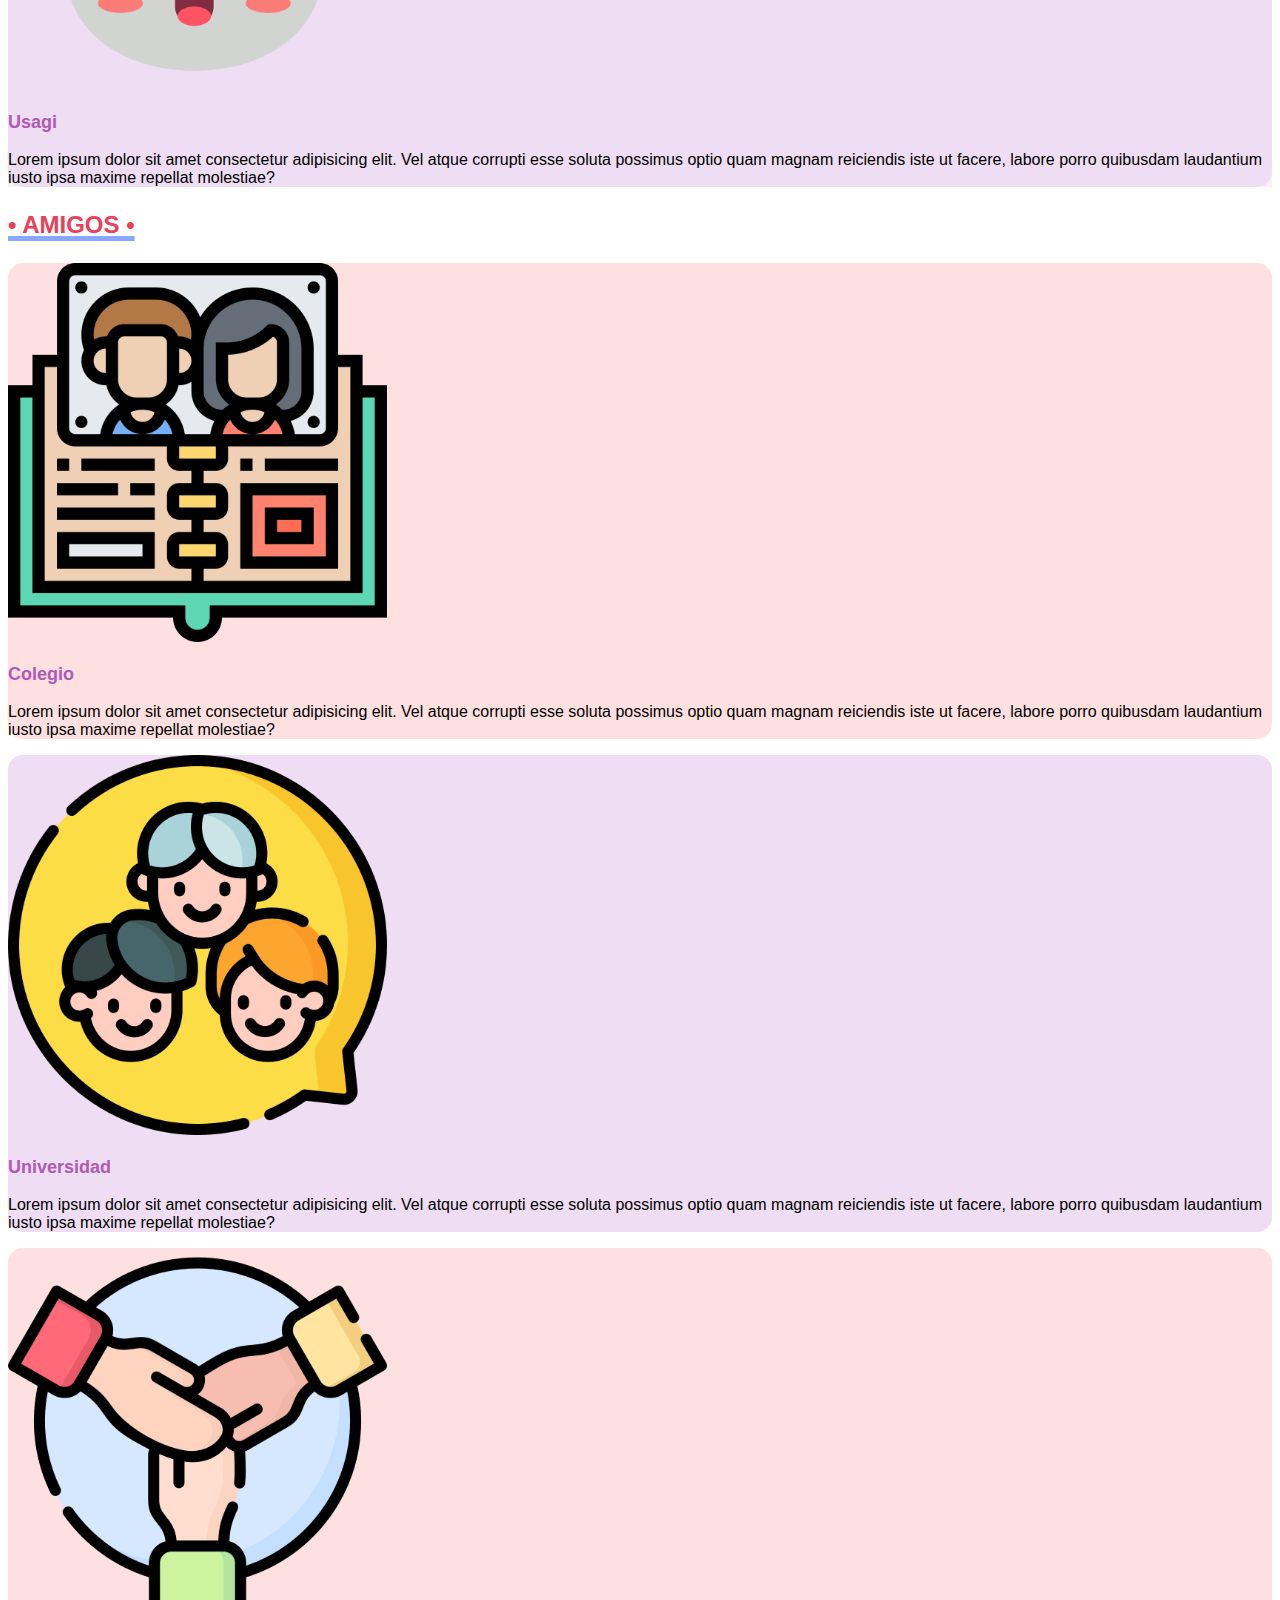
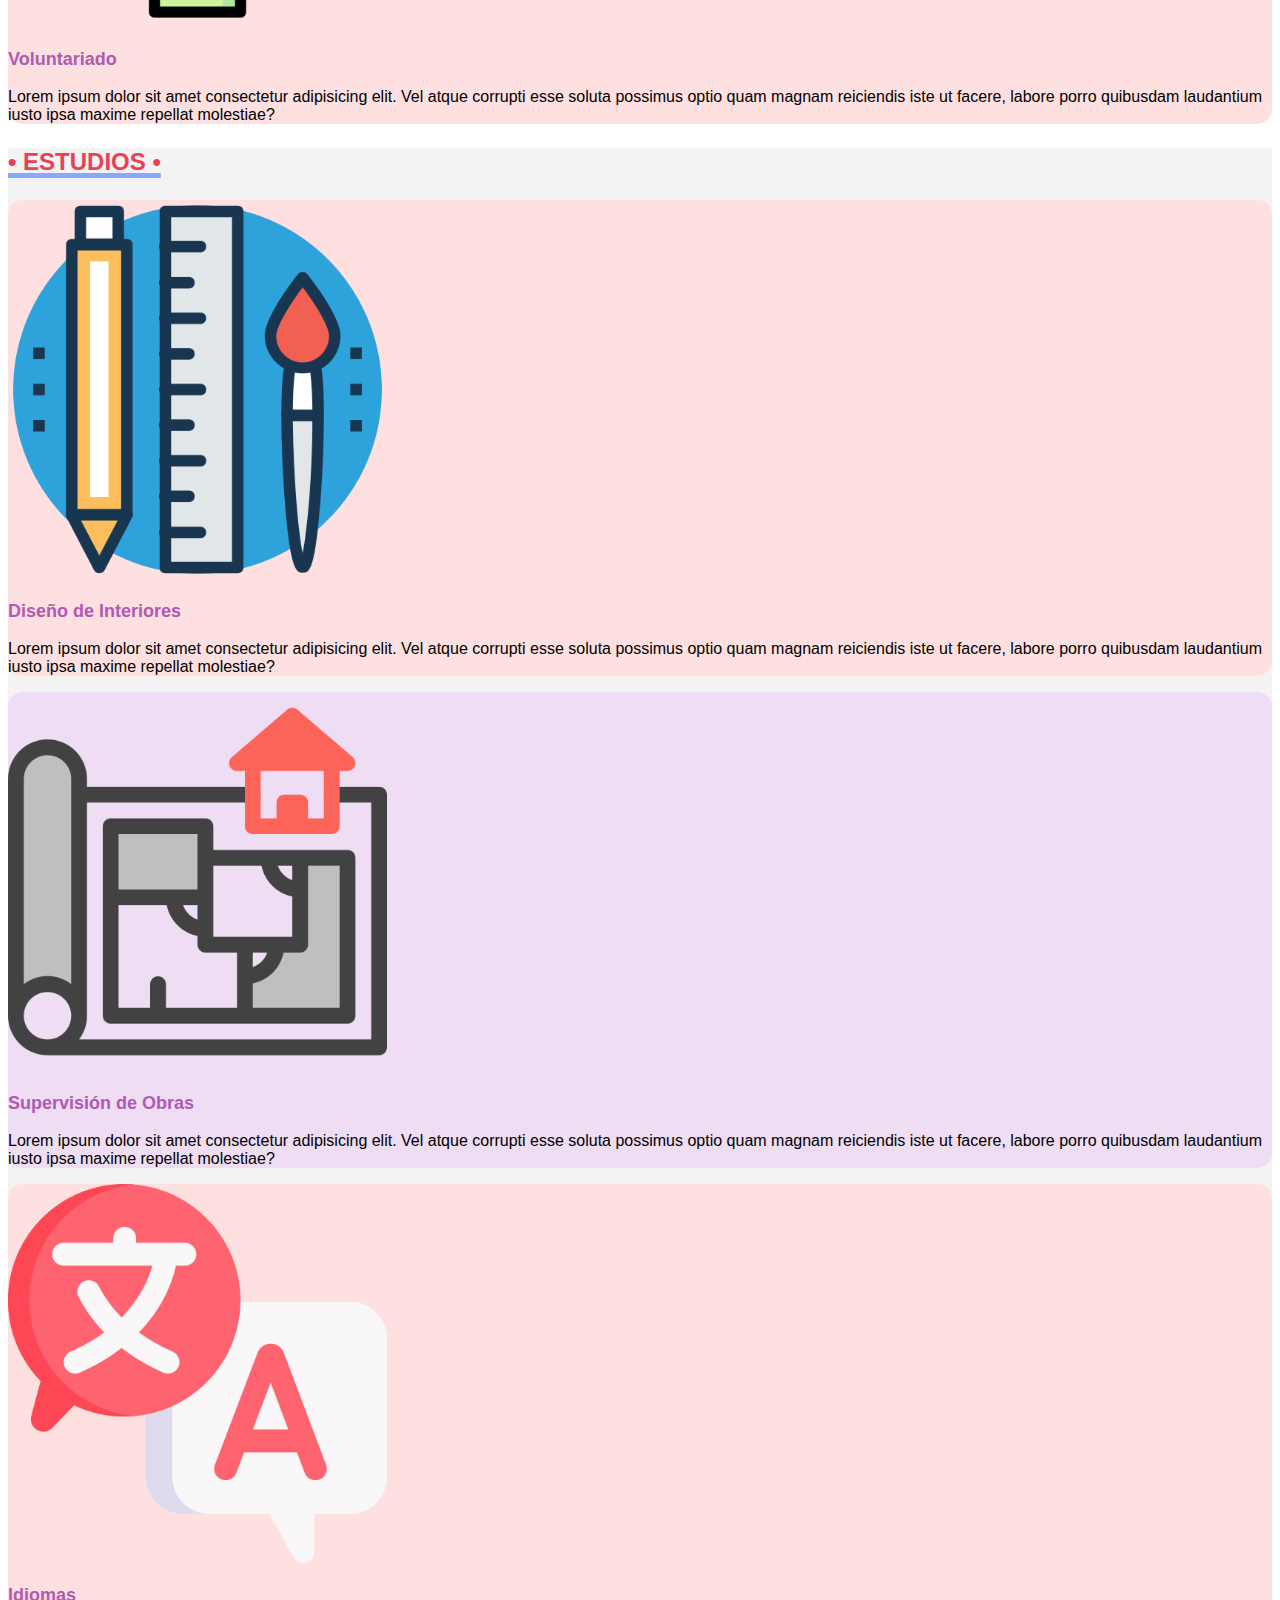
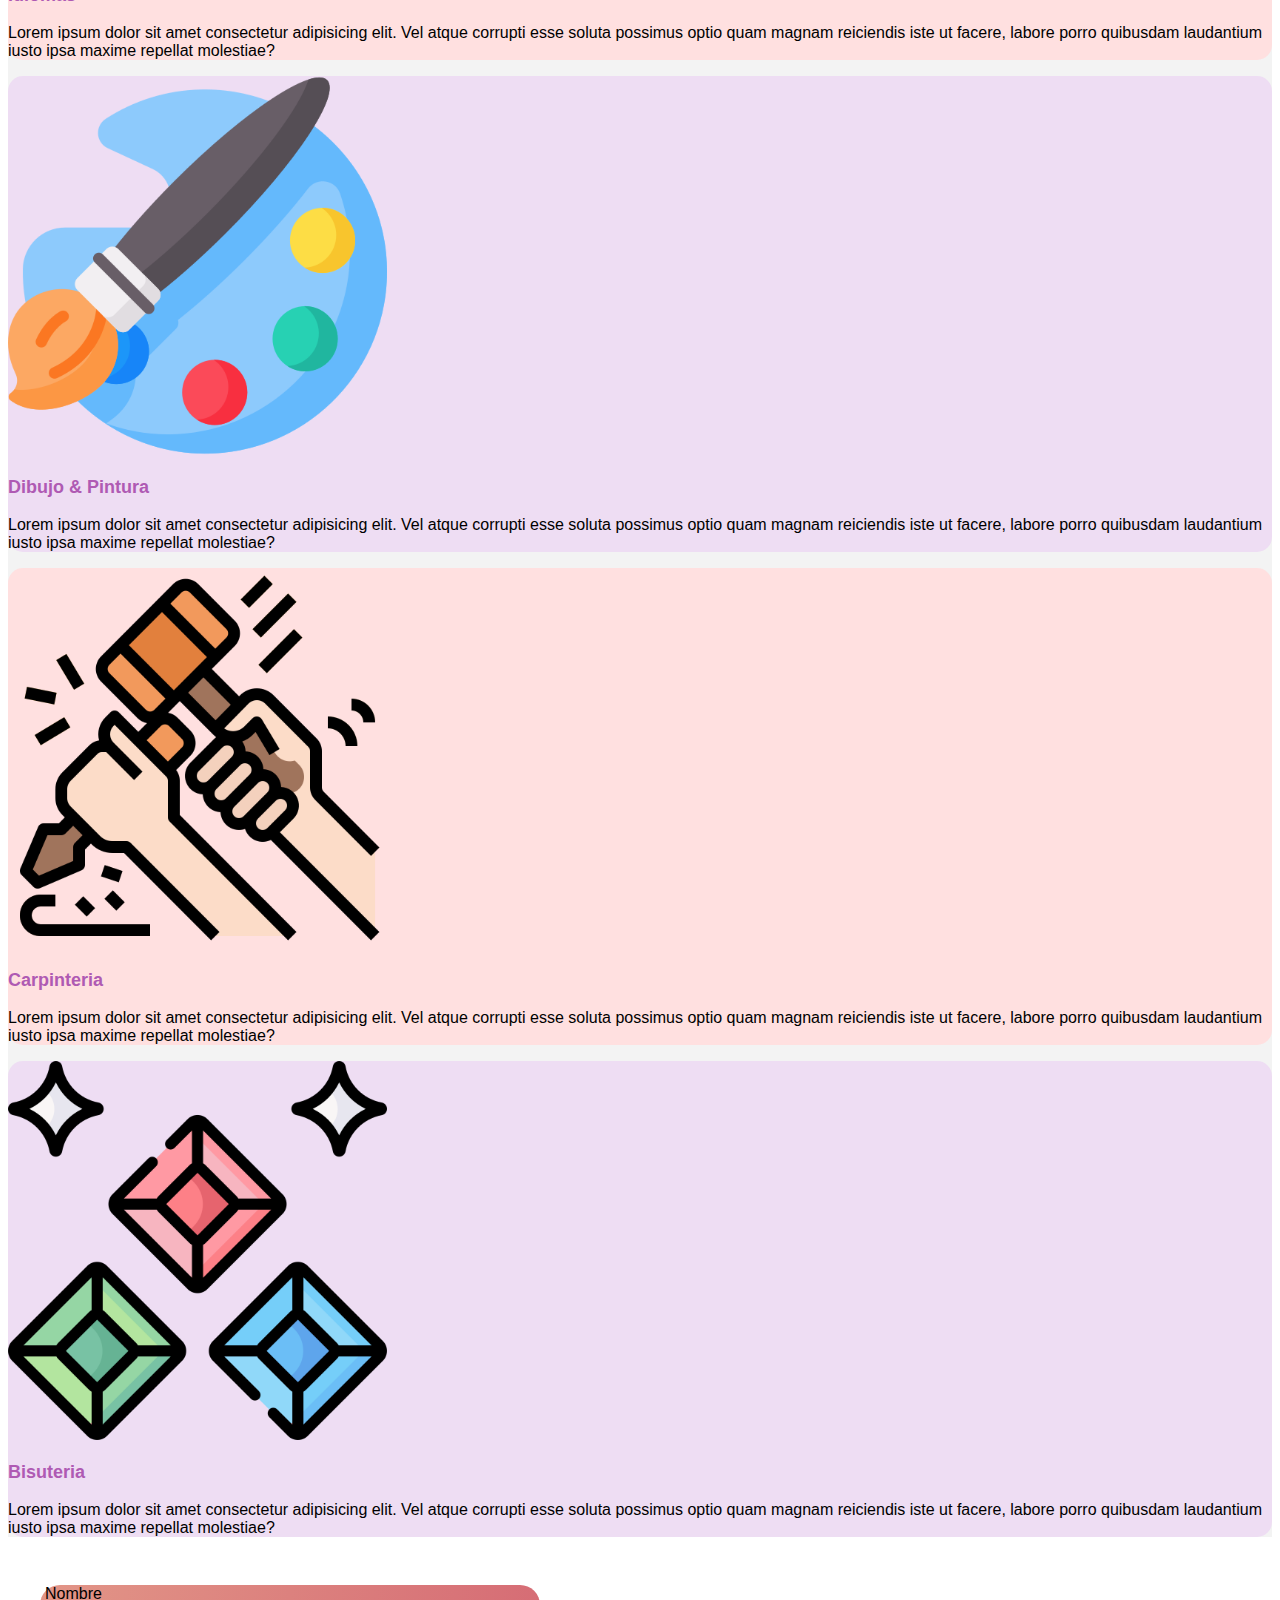
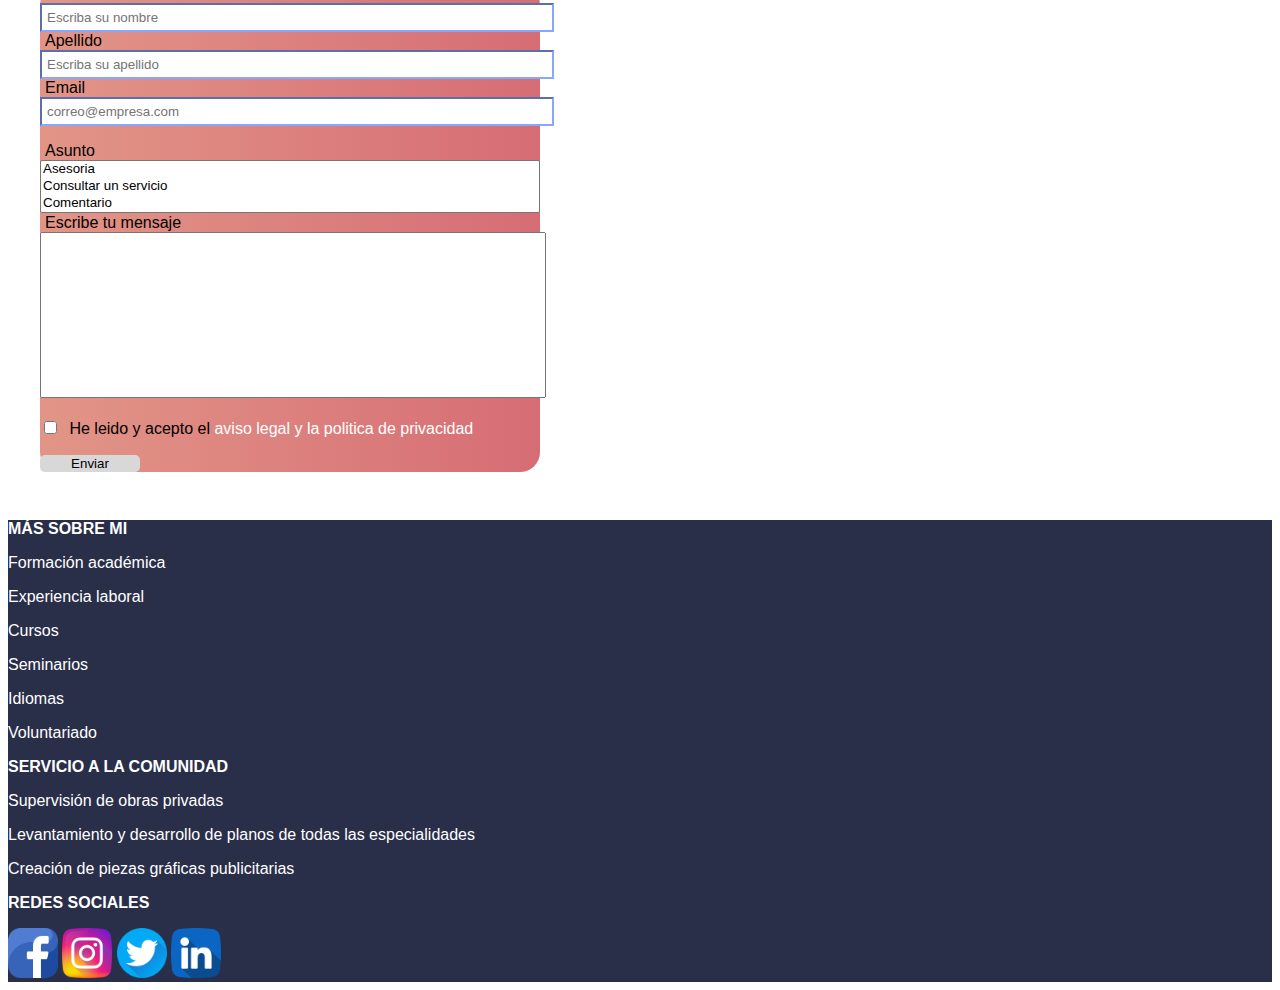
==== commit fa09cbb8: "Update index.html" ====
--- a/index.html
+++ b/index.html
@@ -329,12 +329,12 @@
             <section class="row text-start fs-6">
                 <section class="col-md-3 col-12 py-3">
                     <p class="fw-bolder footertitulo">MÁS SOBRE MI</p>
-                    <p class="fw-bolder"><a href="amigos.html" style="text-decoration:none" class="af">Formación académica</a></p>
-                    <p class="fw-bolder"><a href="amigos.html" style="text-decoration:none" class="af">Experiencia laboral</a></p>
-                    <p class="fw-bolder"><a href="amigos.html" style="text-decoration:none" class="af">Cursos</a></p>
-                    <p class="fw-bolder"><a href="amigos.html" style="text-decoration:none" class="af">Seminarios</a></p>
-                    <p class="fw-bolder"><a href="amigos.html" style="text-decoration:none" class="af">Idiomas</a></p>
-                    <p class="fw-bolder"><a href="amigos.html" style="text-decoration:none" class="af">Voluntariado</a></p>
+                    <p><a href="amigos.html" style="text-decoration:none" class="af">Formación académica</a></p>
+                    <p><a href="amigos.html" style="text-decoration:none" class="af">Experiencia laboral</a></p>
+                    <p><a href="amigos.html" style="text-decoration:none" class="af">Cursos</a></p>
+                    <p><a href="amigos.html" style="text-decoration:none" class="af">Seminarios</a></p>
+                    <p><a href="amigos.html" style="text-decoration:none" class="af">Idiomas</a></p>
+                    <p><a href="amigos.html" style="text-decoration:none" class="af">Voluntariado</a></p>
                 </section>
                 <section class="col-md-6 col-12 py-3">
                     <p class="fw-bolder footertitulo">SERVICIO A LA COMUNIDAD</p>
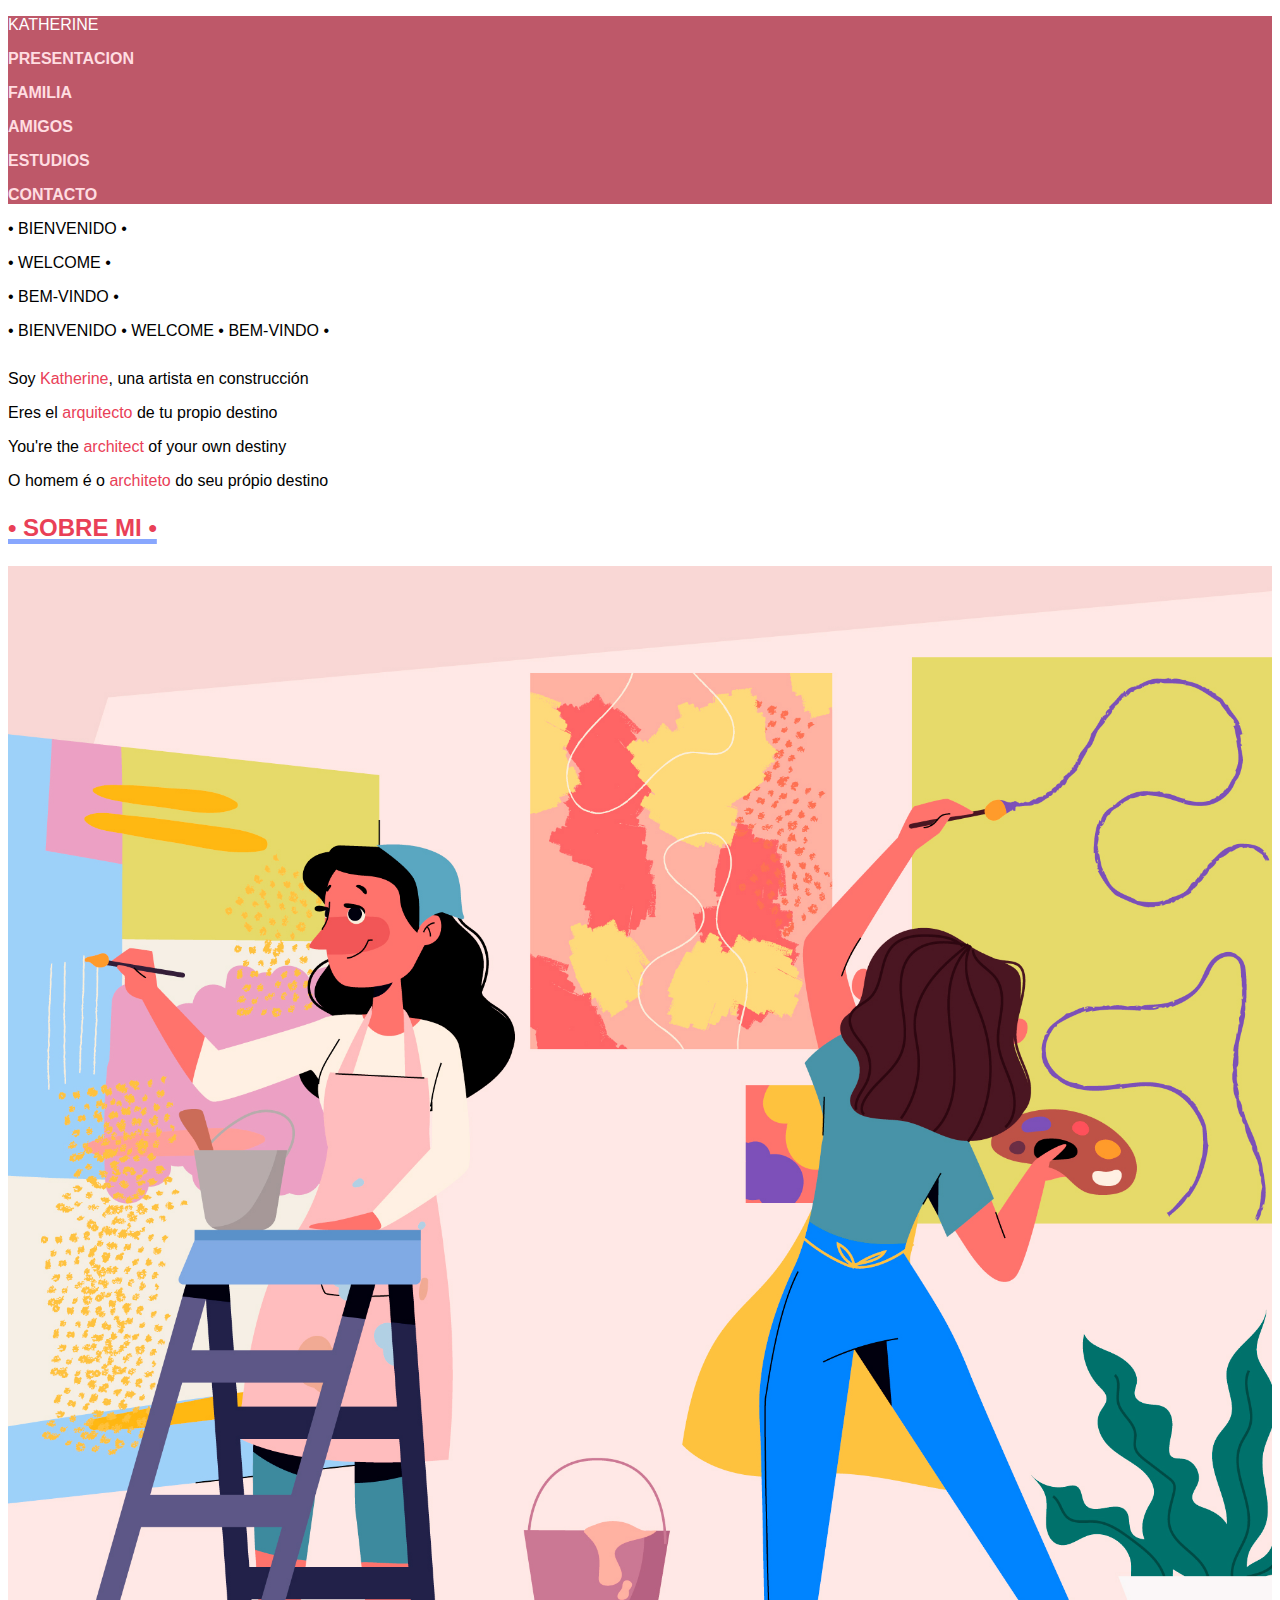
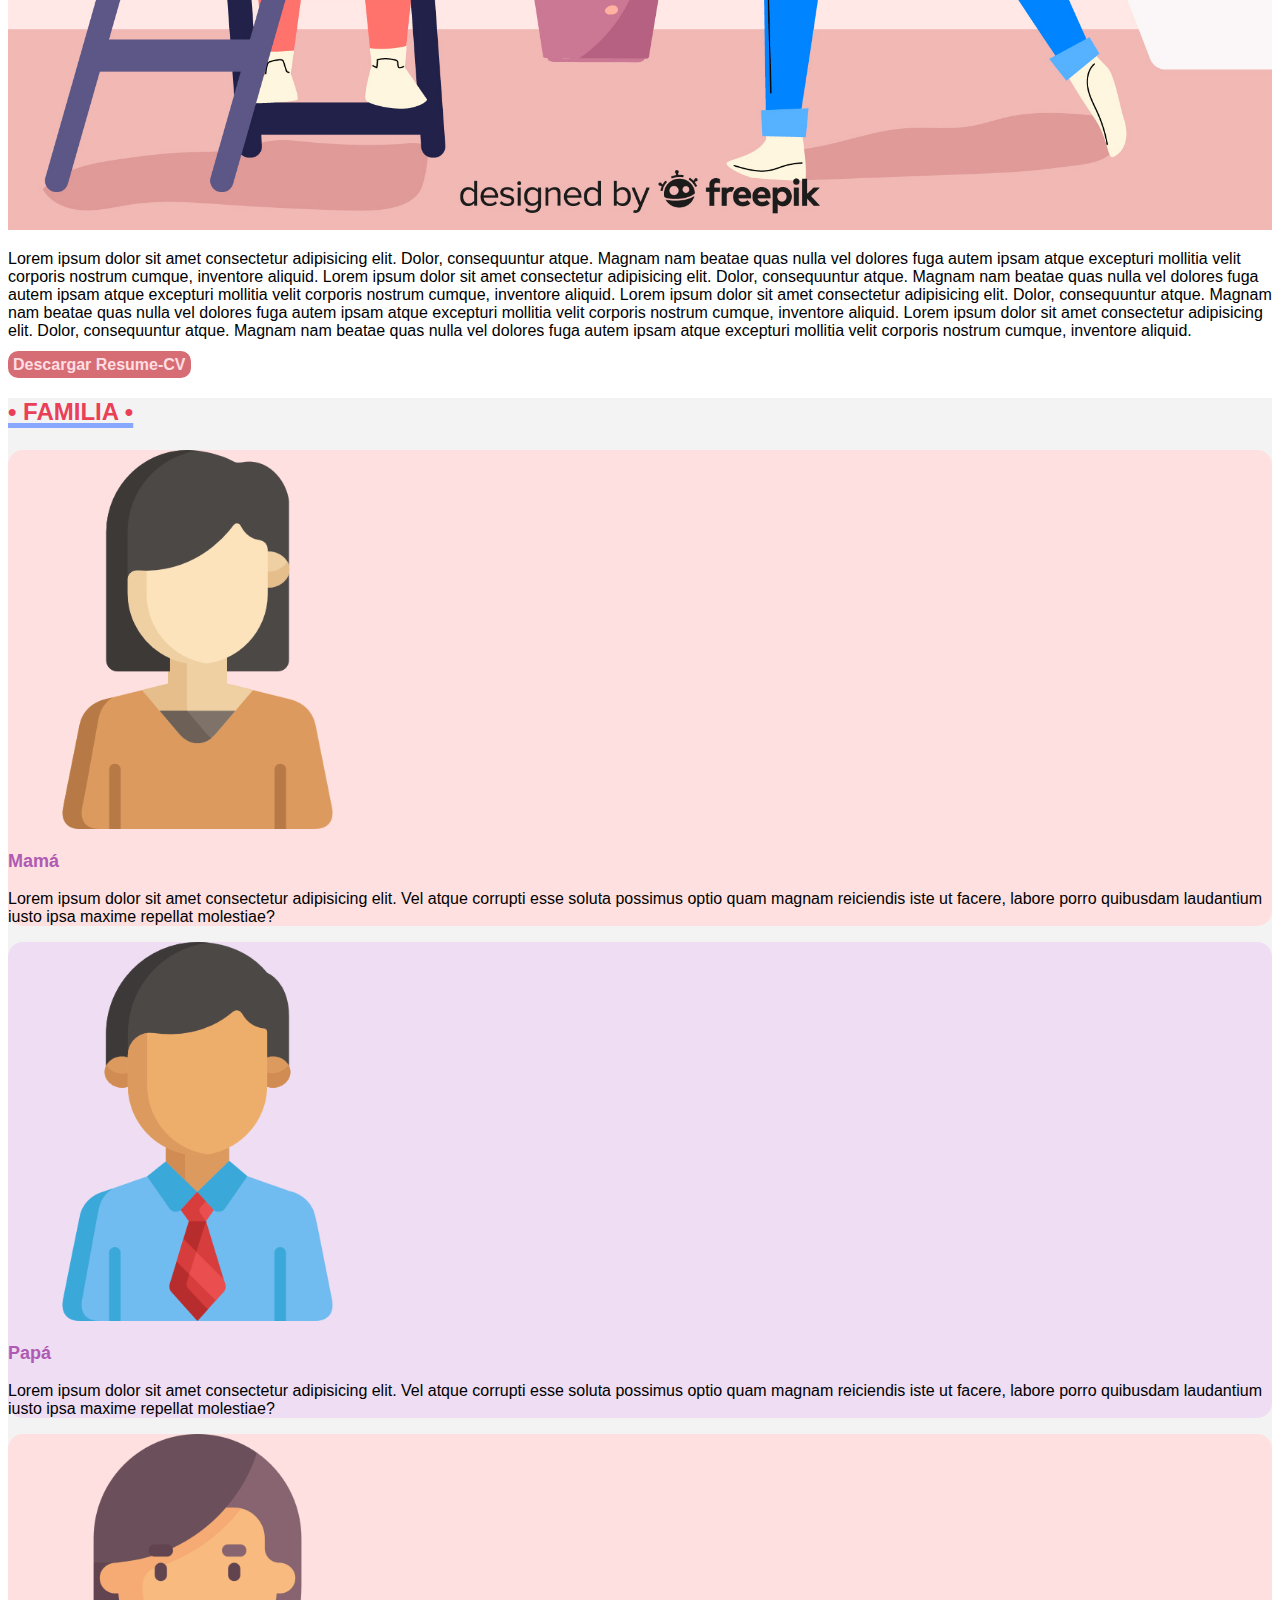
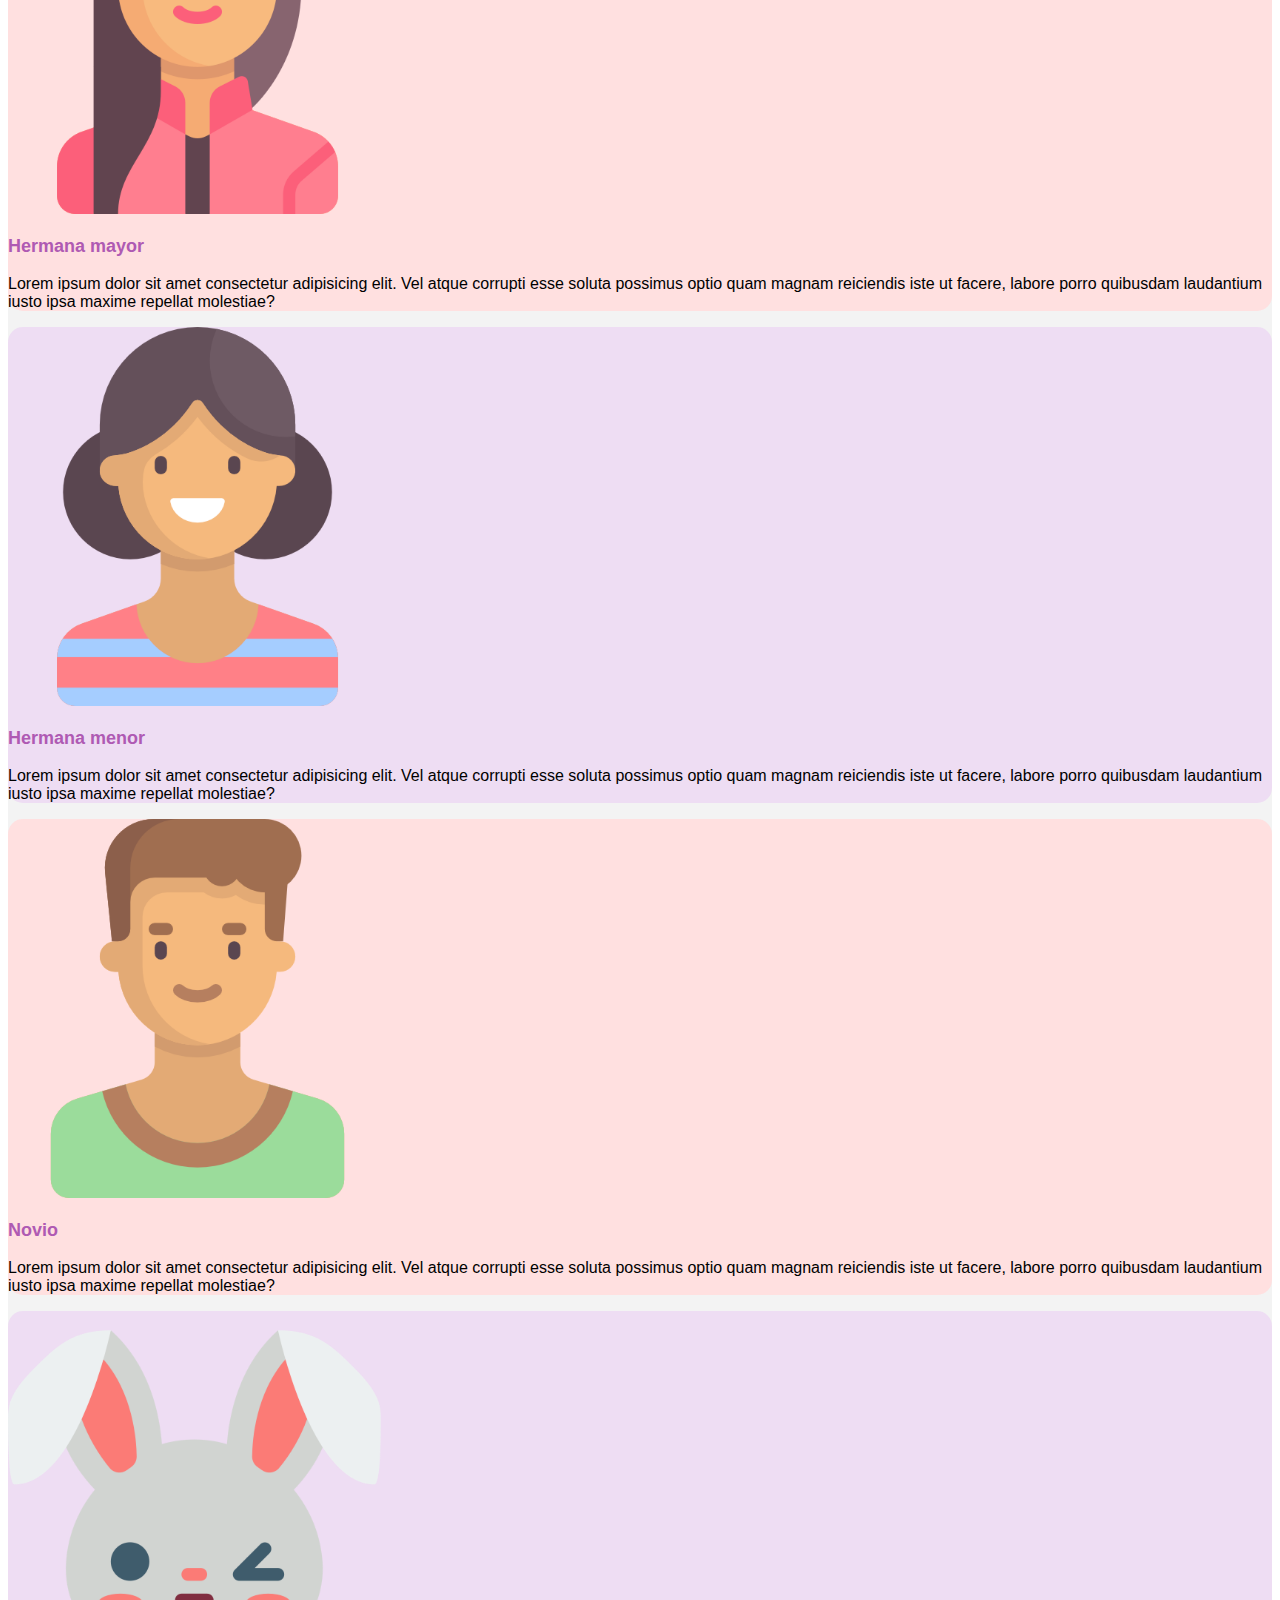
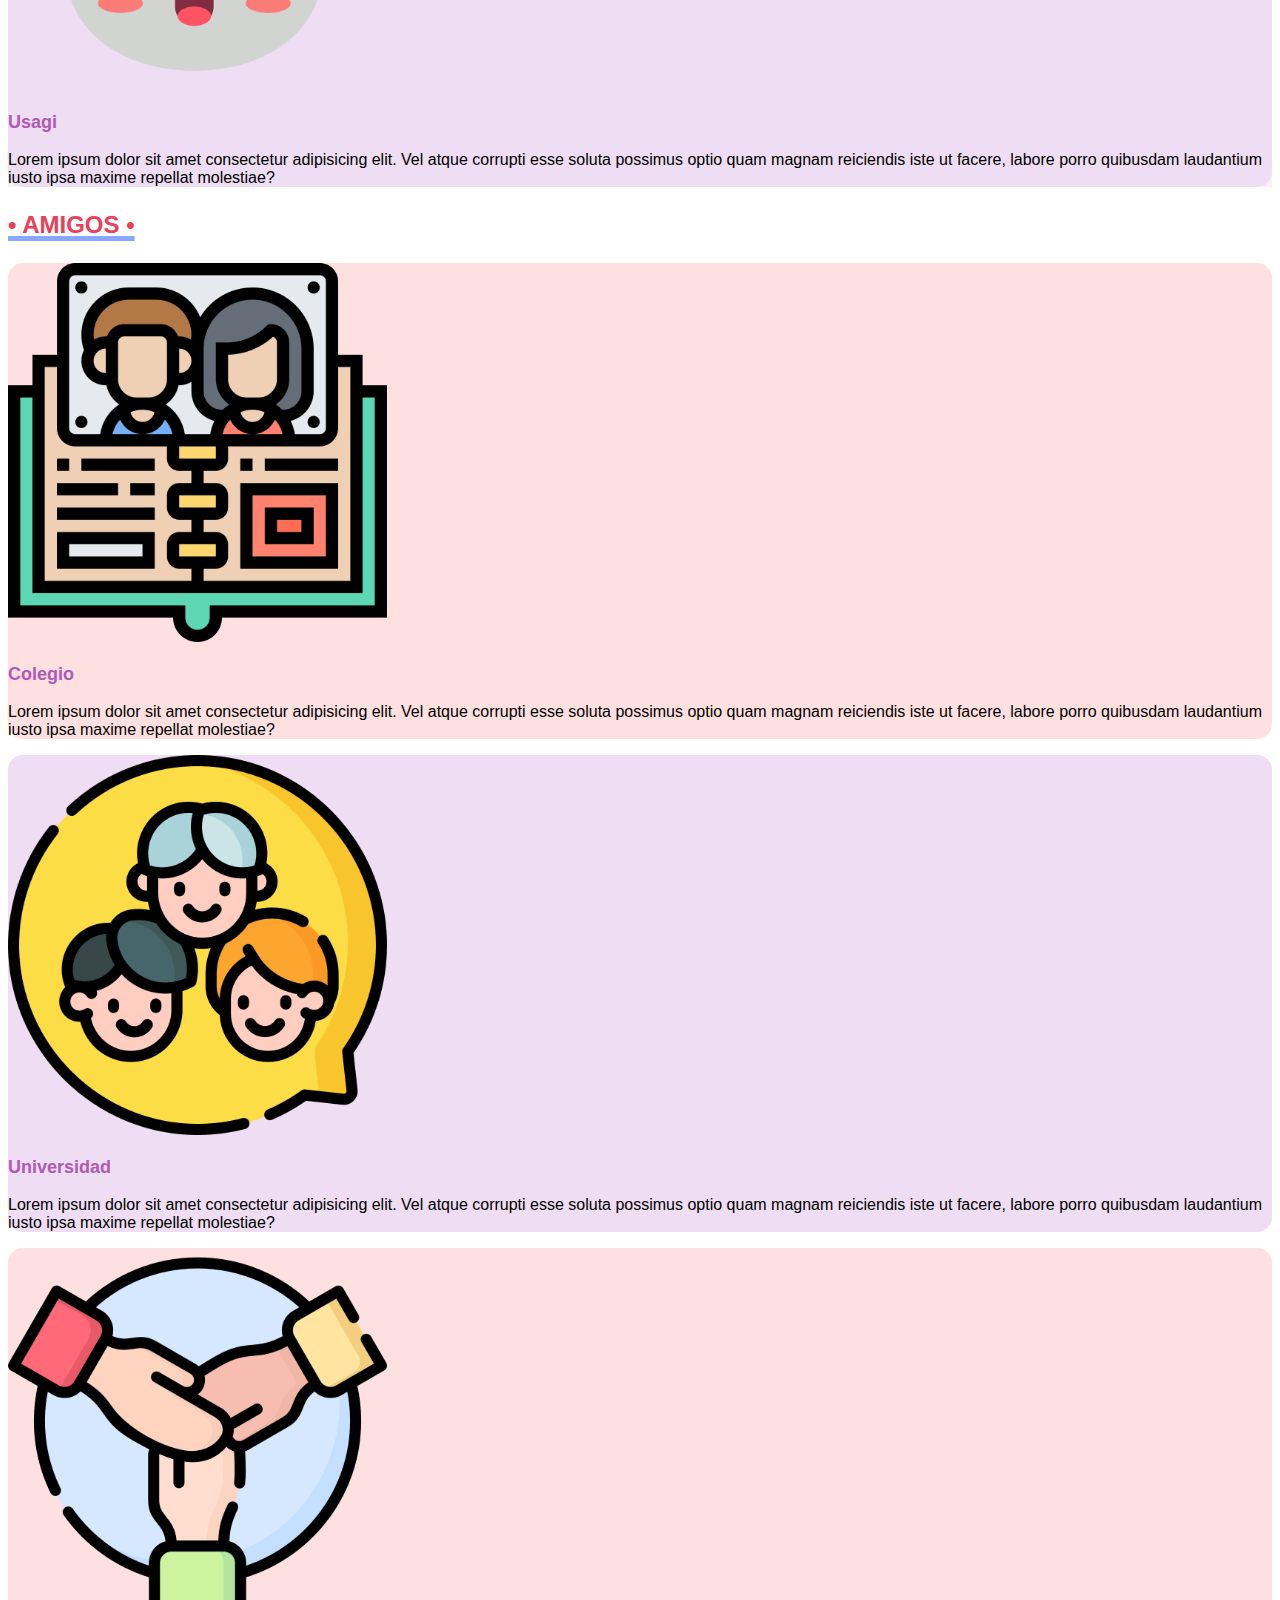
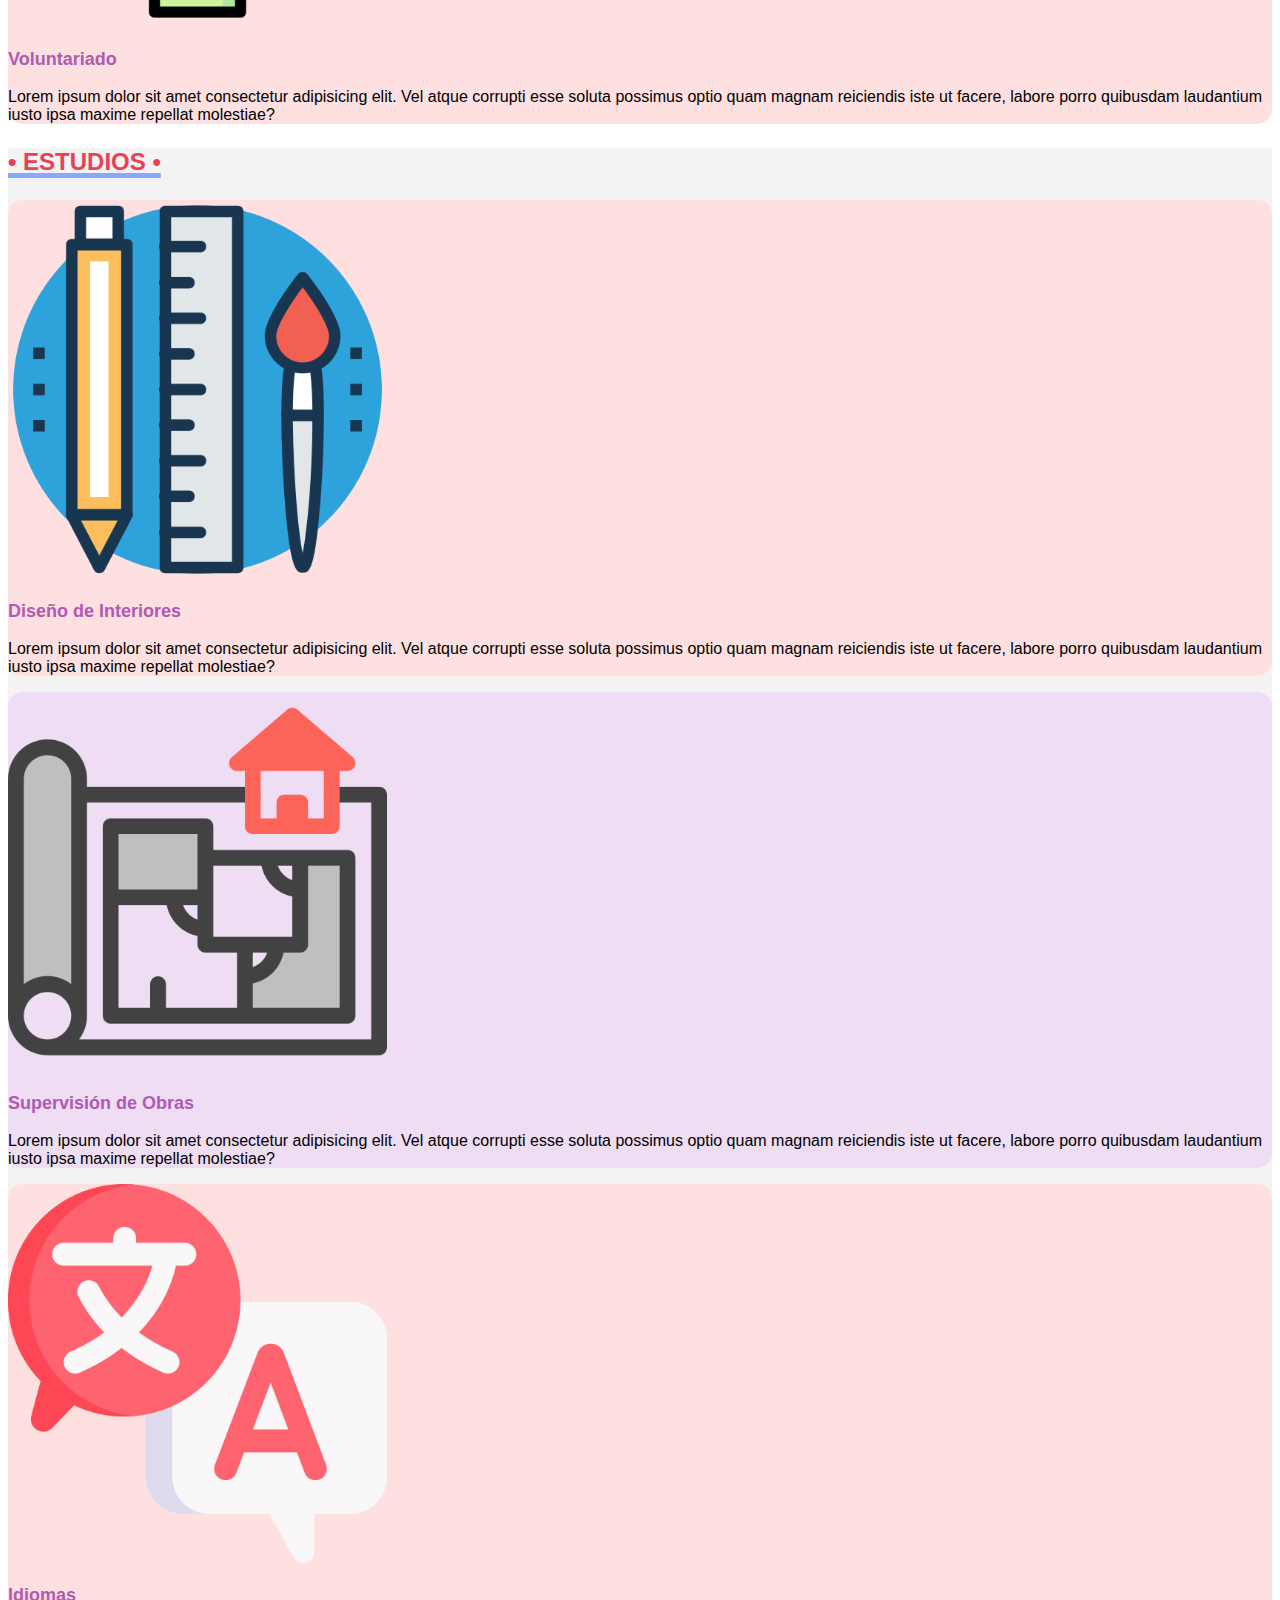
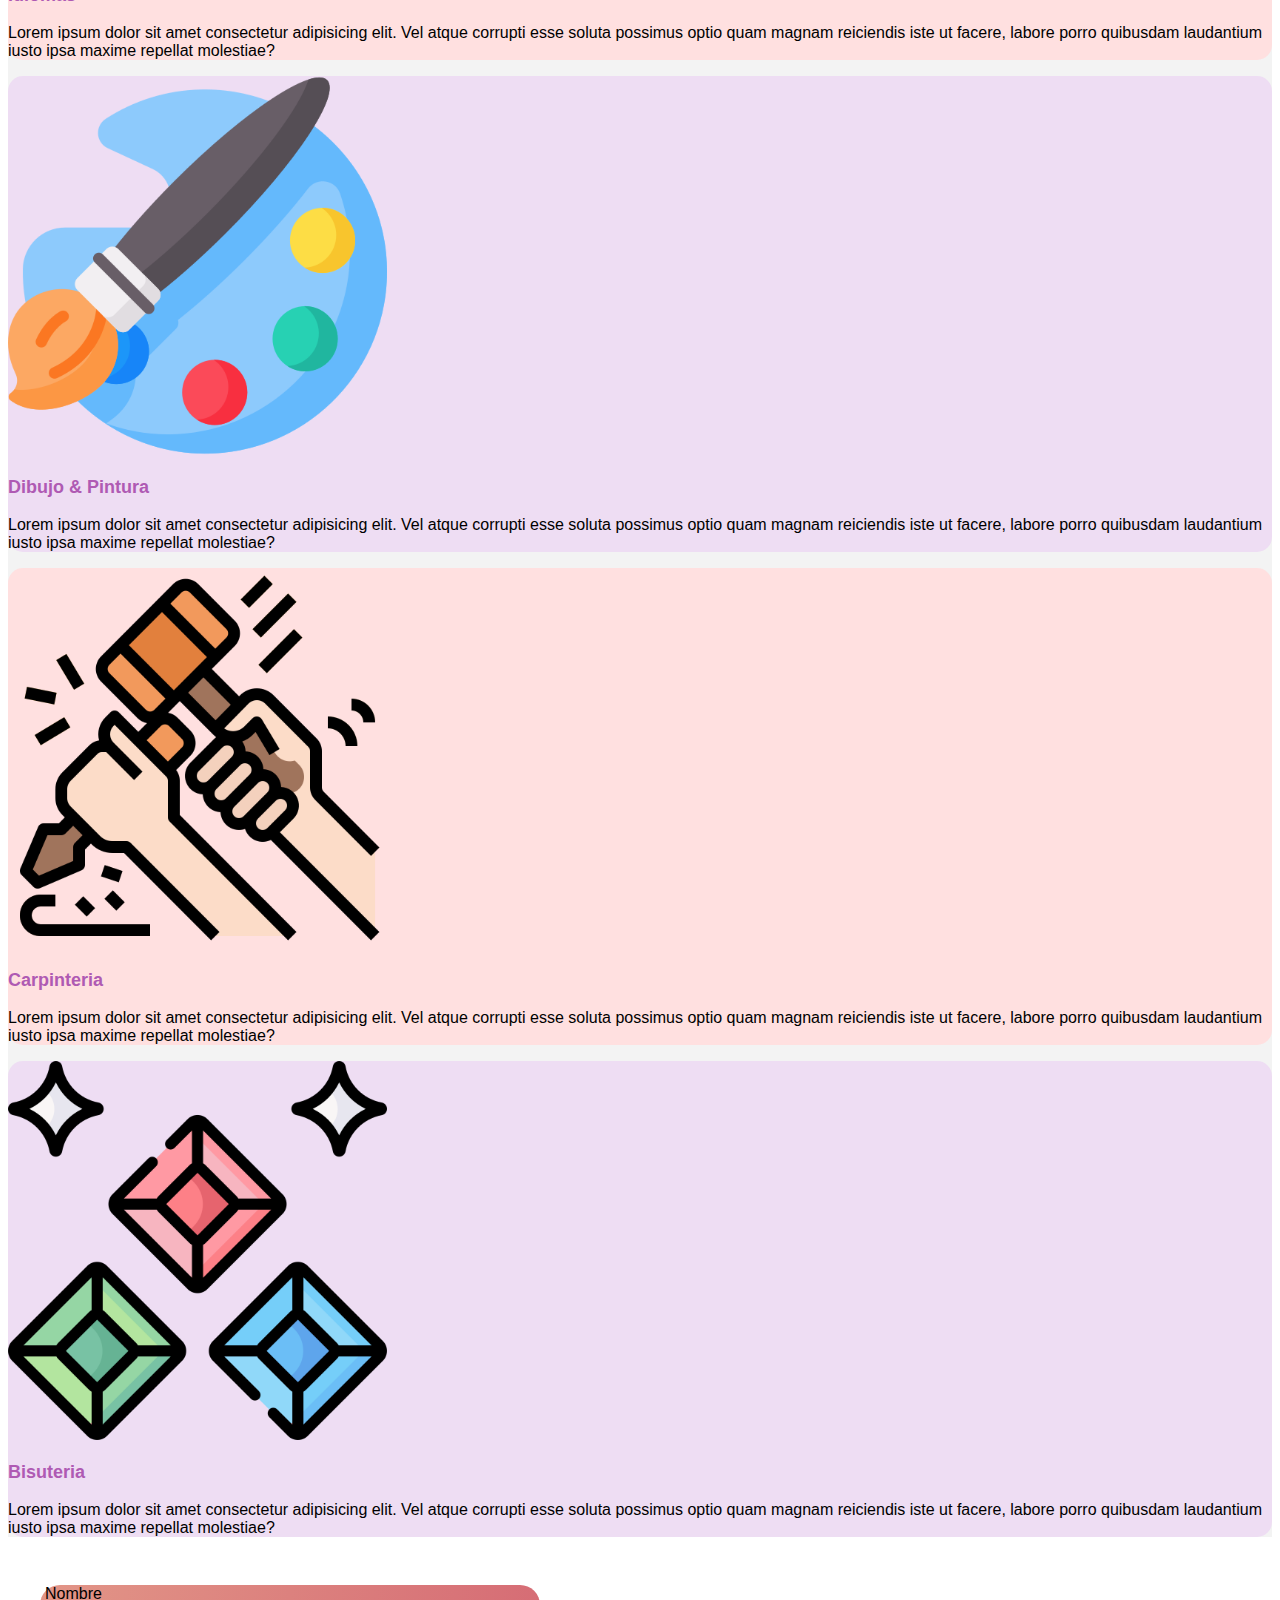
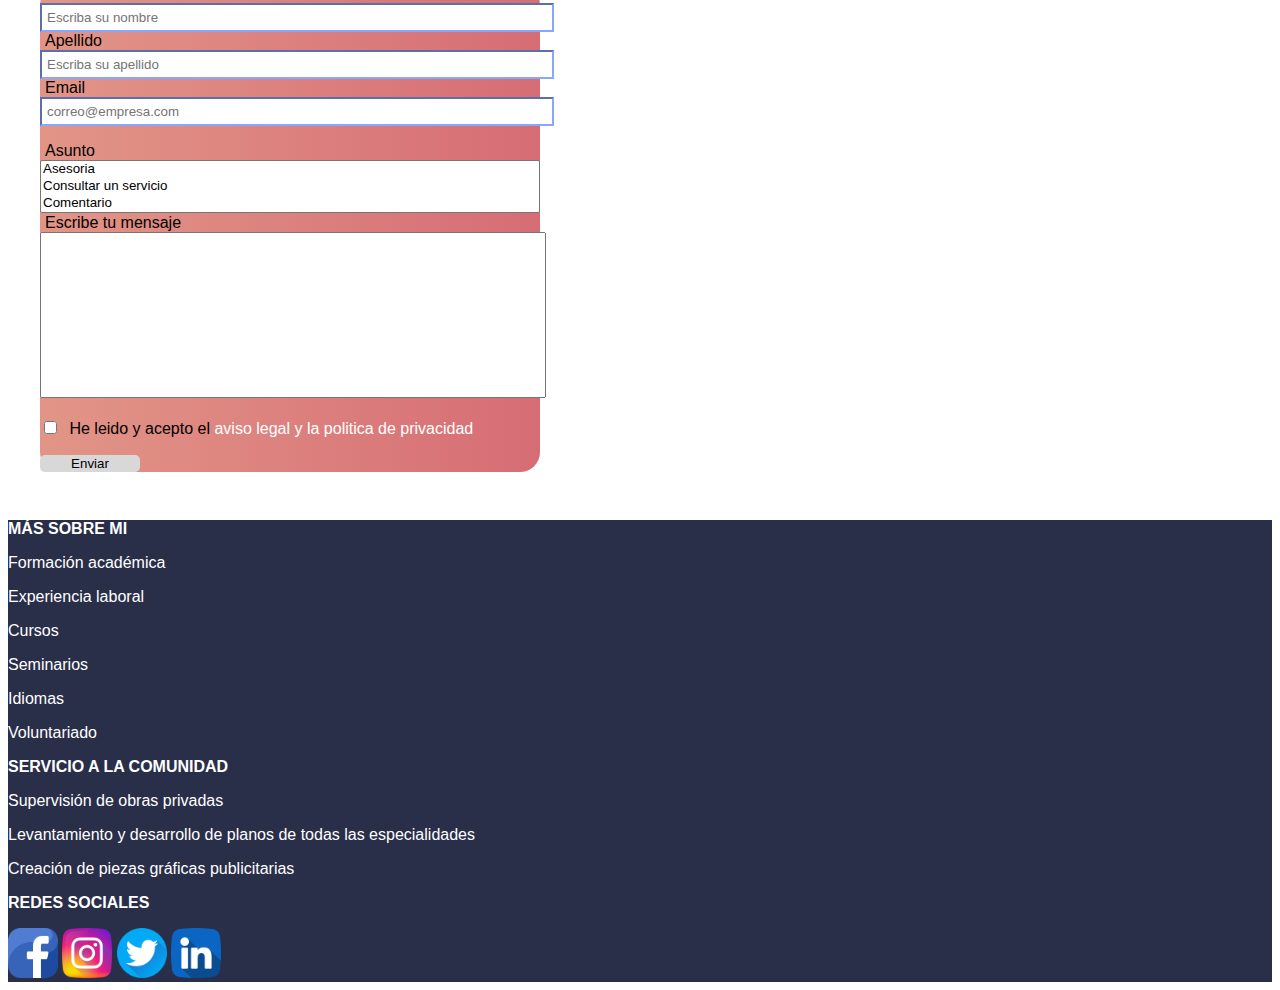
==== commit bef304bb: "Add files via upload" ====
--- a/index.html
+++ b/index.html
@@ -33,24 +33,24 @@
                 <section class="col-lg-3 col-12 py-3">
                     <p class="fw-bolder fs-2"><span style="color:#ffffff;">KATHERINE</span></p>
                 </section>
-                <section class="col-lg-6 col-12 text-center d-flex align-items-center justify-content-center">
-                    <section class="row fs-5 py-3 ">
+                <section class="col-lg-6 col-12 text-center d-flex align-items-center justify-content-center text-center">
+                    <section class="row fs-5 py-3 w-100">
                         <section class="col-lg-3 col-sm-12">
-                            <p><a href="familia.html" style="text-decoration:none">FAMILIA</a></p>
+                            <p><a href="#seccion1" style="text-decoration:none">PRESENTACION</a></p>
                         </section>
                         <section class="col-lg-3 col-sm-12">
-                            <p><a href="amigos.html" style="text-decoration:none">AMIGOS</a></p>
+                            <p><a href="#seccion2" style="text-decoration:none">FAMILIA</a></p>
                         </section>
                         <section class="col-lg-3 col-sm-12">
-                            <p><a href="estudios.html" style="text-decoration:none">ESTUDIOS</a></p>
+                            <p><a href="#seccion3" style="text-decoration:none">AMIGOS</a></p>
                         </section>
                         <section class="col-lg-3 col-sm-12">
-                            <p><a href="contacto.html" style="text-decoration:none">CONTACTO</a></p>
+                            <p><a href="#seccion4" style="text-decoration:none">ESTUDIOS</a></p>
                         </section>
                     </section>
                 </section>
                 <section class="col-lg-3 col-12 fs-5 py-3 d-flex align-items-center justify-content-center">
-                    <p><a href="idioma.html" style="text-decoration:none">IDIOMA</a></p>
+                    <p><a href="#seccion5" style="text-decoration:none">CONTACTO</a></p>
                 </section>
             </section>
         </section>
@@ -94,7 +94,6 @@
                             <p class="lh-1">O homem é o <span style="color:#E94057">architeto</span> do seu própio destino</p>
                         </section>
                     </section>
-                    
                 </section>
             </section>
         </section>
@@ -104,7 +103,7 @@
 
         <!-- BLOQUE SOBRE MI -->
 
-        <section class="bgpink2">
+        <section class="bgpink2" id="seccion1">
             <section class="container">
                 <section class="row text-center">
                     <section class="col-12">
@@ -128,7 +127,7 @@
 
         <!-- BLOQUE FAMILIA -->
 
-        <section class="bgpink3">
+        <section class="bgpink3" id="seccion2">
             <section class="container">
                 <section class="row text-center">
                     <section class="col-12">
@@ -187,7 +186,7 @@
 
         <!-- BLOQUE AMIGOS -->
 
-        <section class="bgpink2">
+        <section class="bgpink2" id="seccion3">
             <section class="container">
                 <section class="row text-center">
                     <section class="col-12">
@@ -225,7 +224,7 @@
 
         <!-- BLOQUE ESTUDIOS -->
 
-        <section class="bgpink3">
+        <section class="bgpink3" id="seccion4">
             <section class="container">
                 <section class="row text-center">
                     <section class="col-12">
@@ -283,7 +282,7 @@
 
         <!-- BLOQUE FORMULARIO DE CONTACTO -->
 
-        <section class="bgpink2">
+        <section class="bgpink2" id="seccion5">
             <section class="container d-flex justify-content-center align-content-center">
                 <section class="row p-5 formulario1">
                     <form class="formulario justify-content-center align-content-center p-5">
@@ -356,4 +355,4 @@
 </body>
 </html>
 <script src="./js/index.js"></script>
-<script src="./js/index2.js"></script>
+<script src="./js/index2.js"></script>